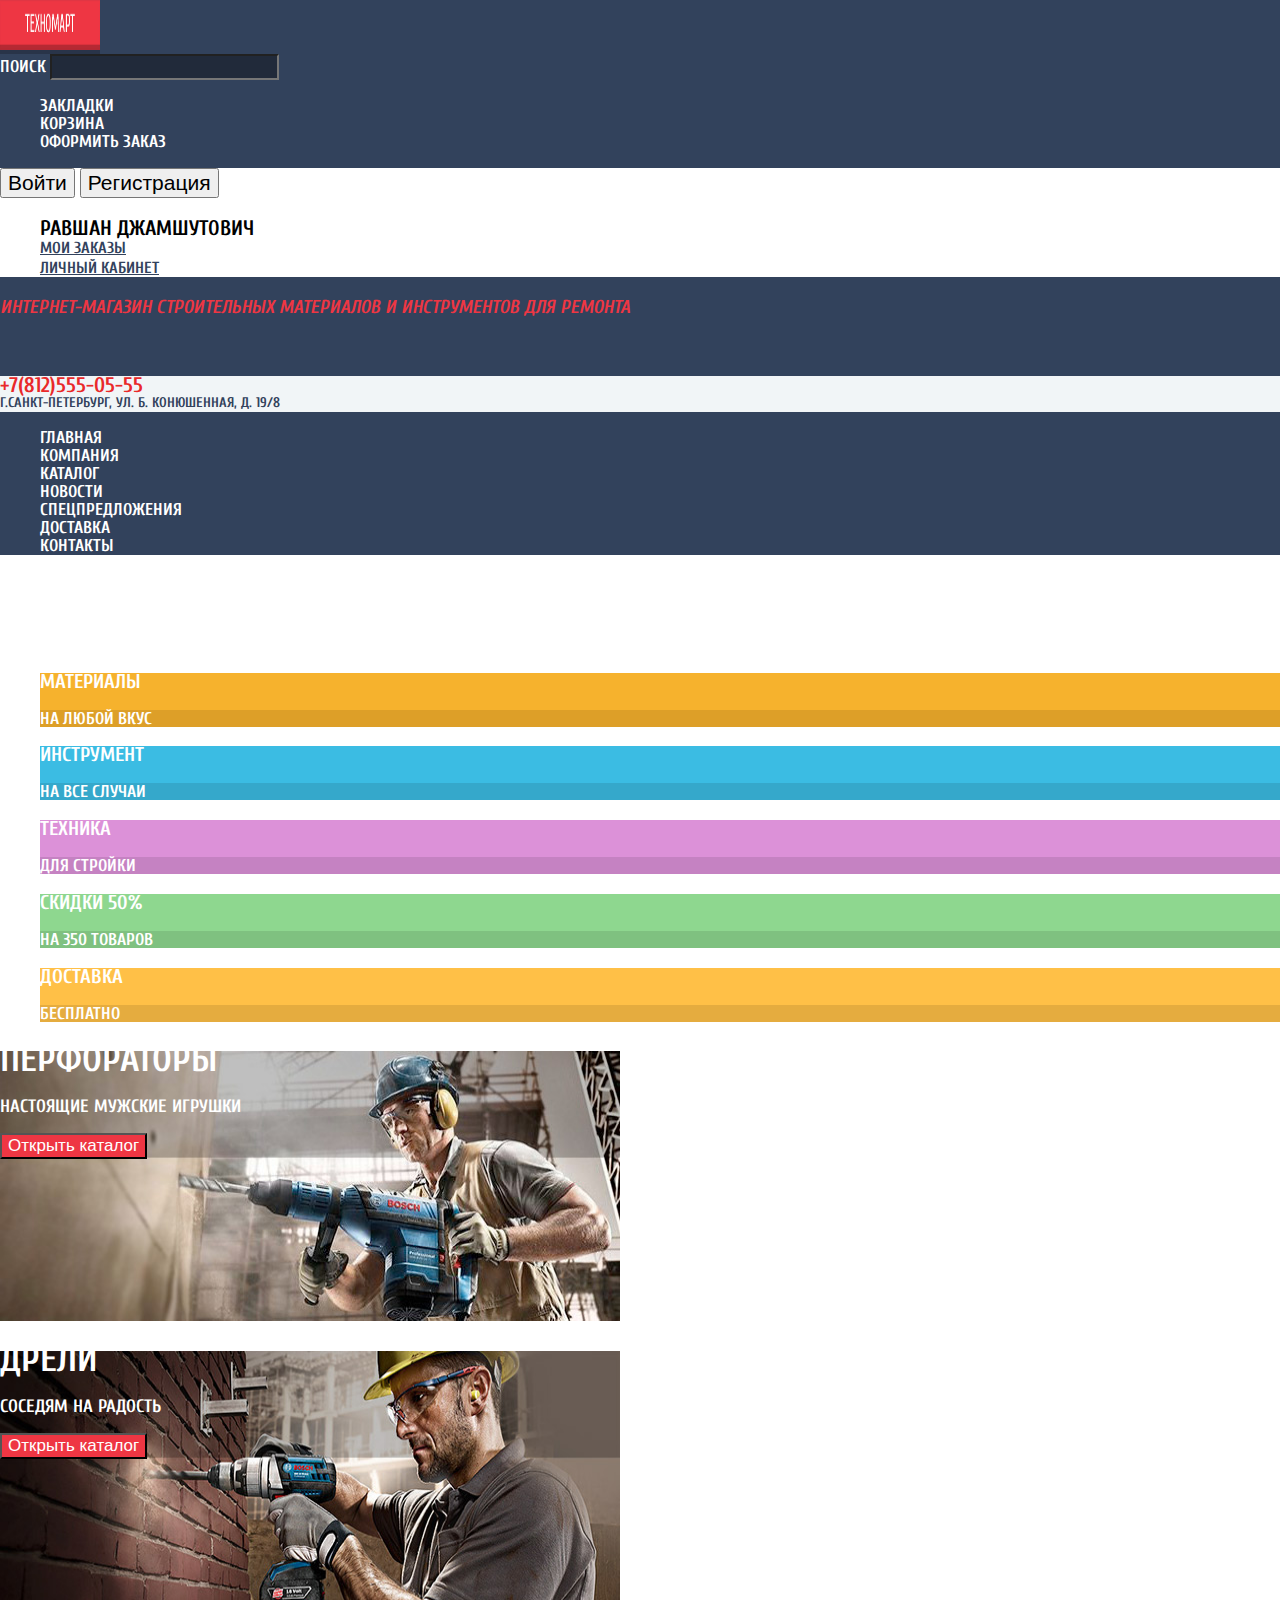
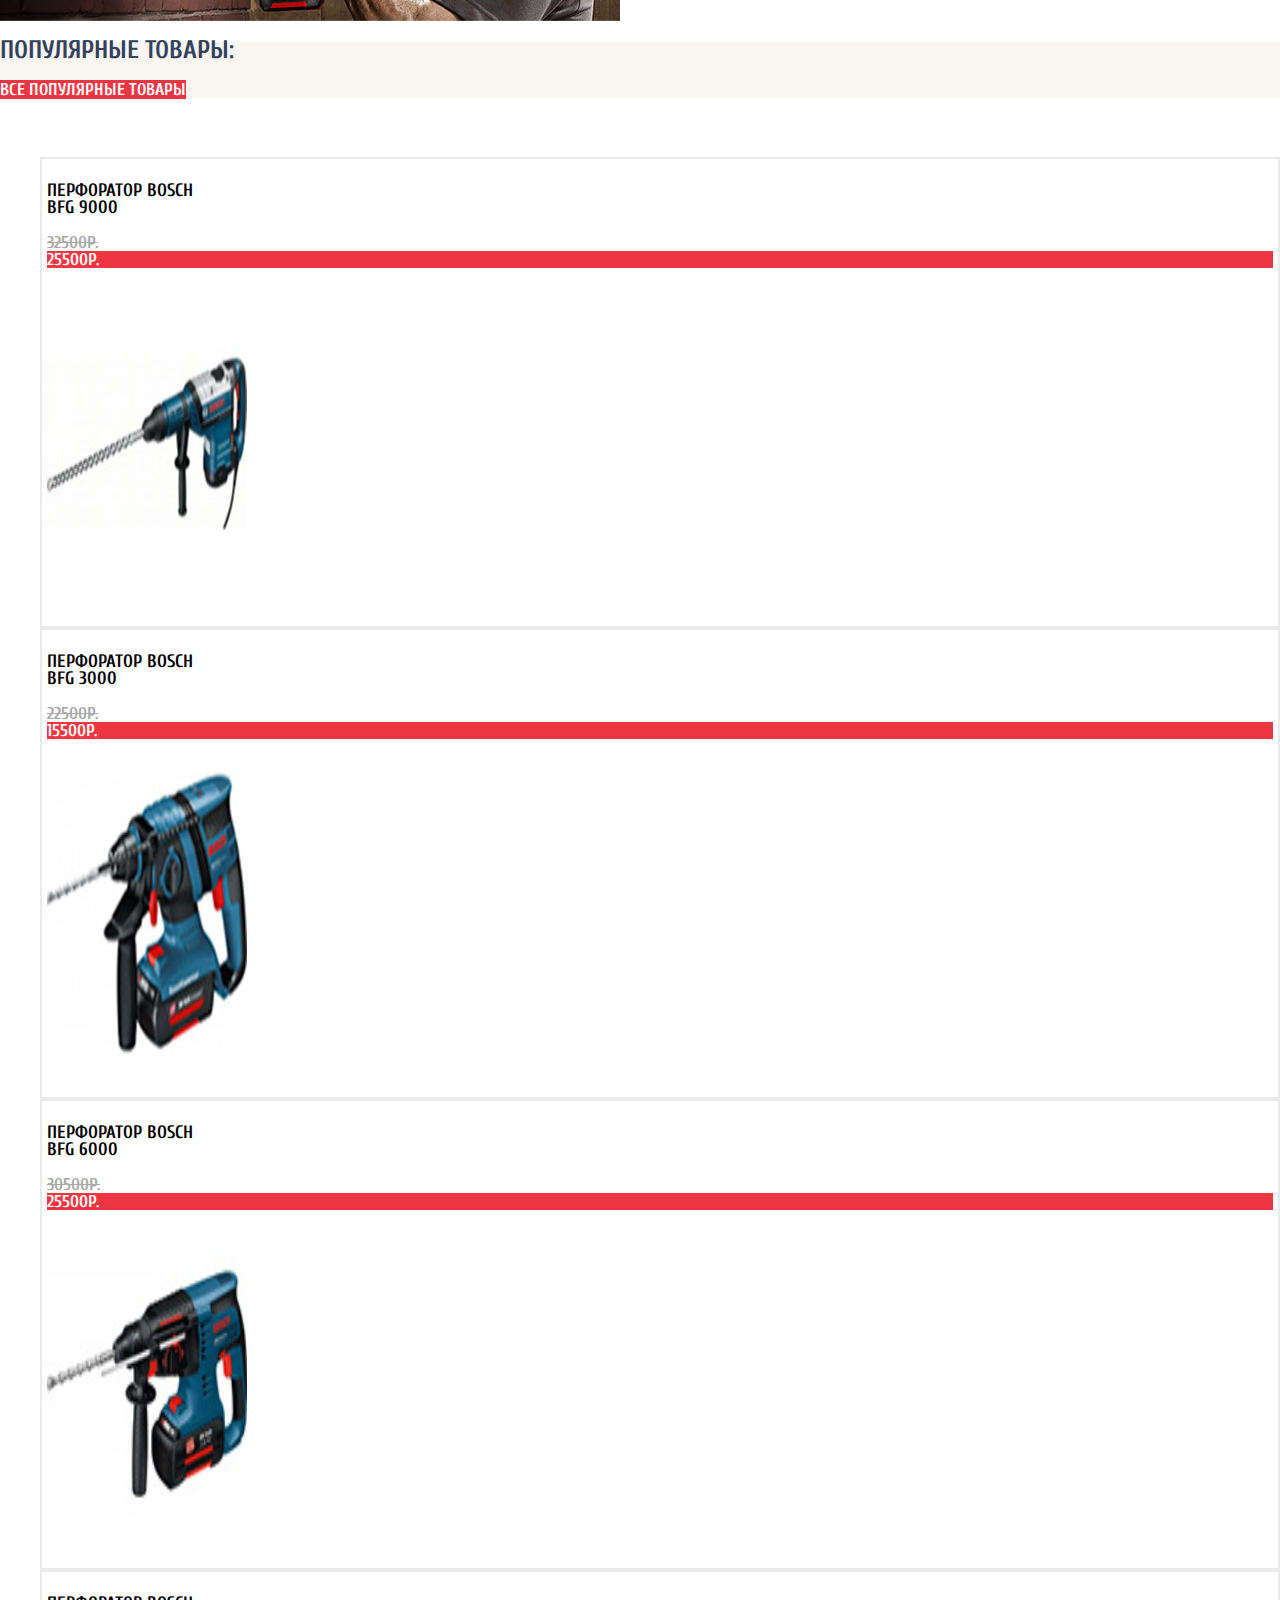
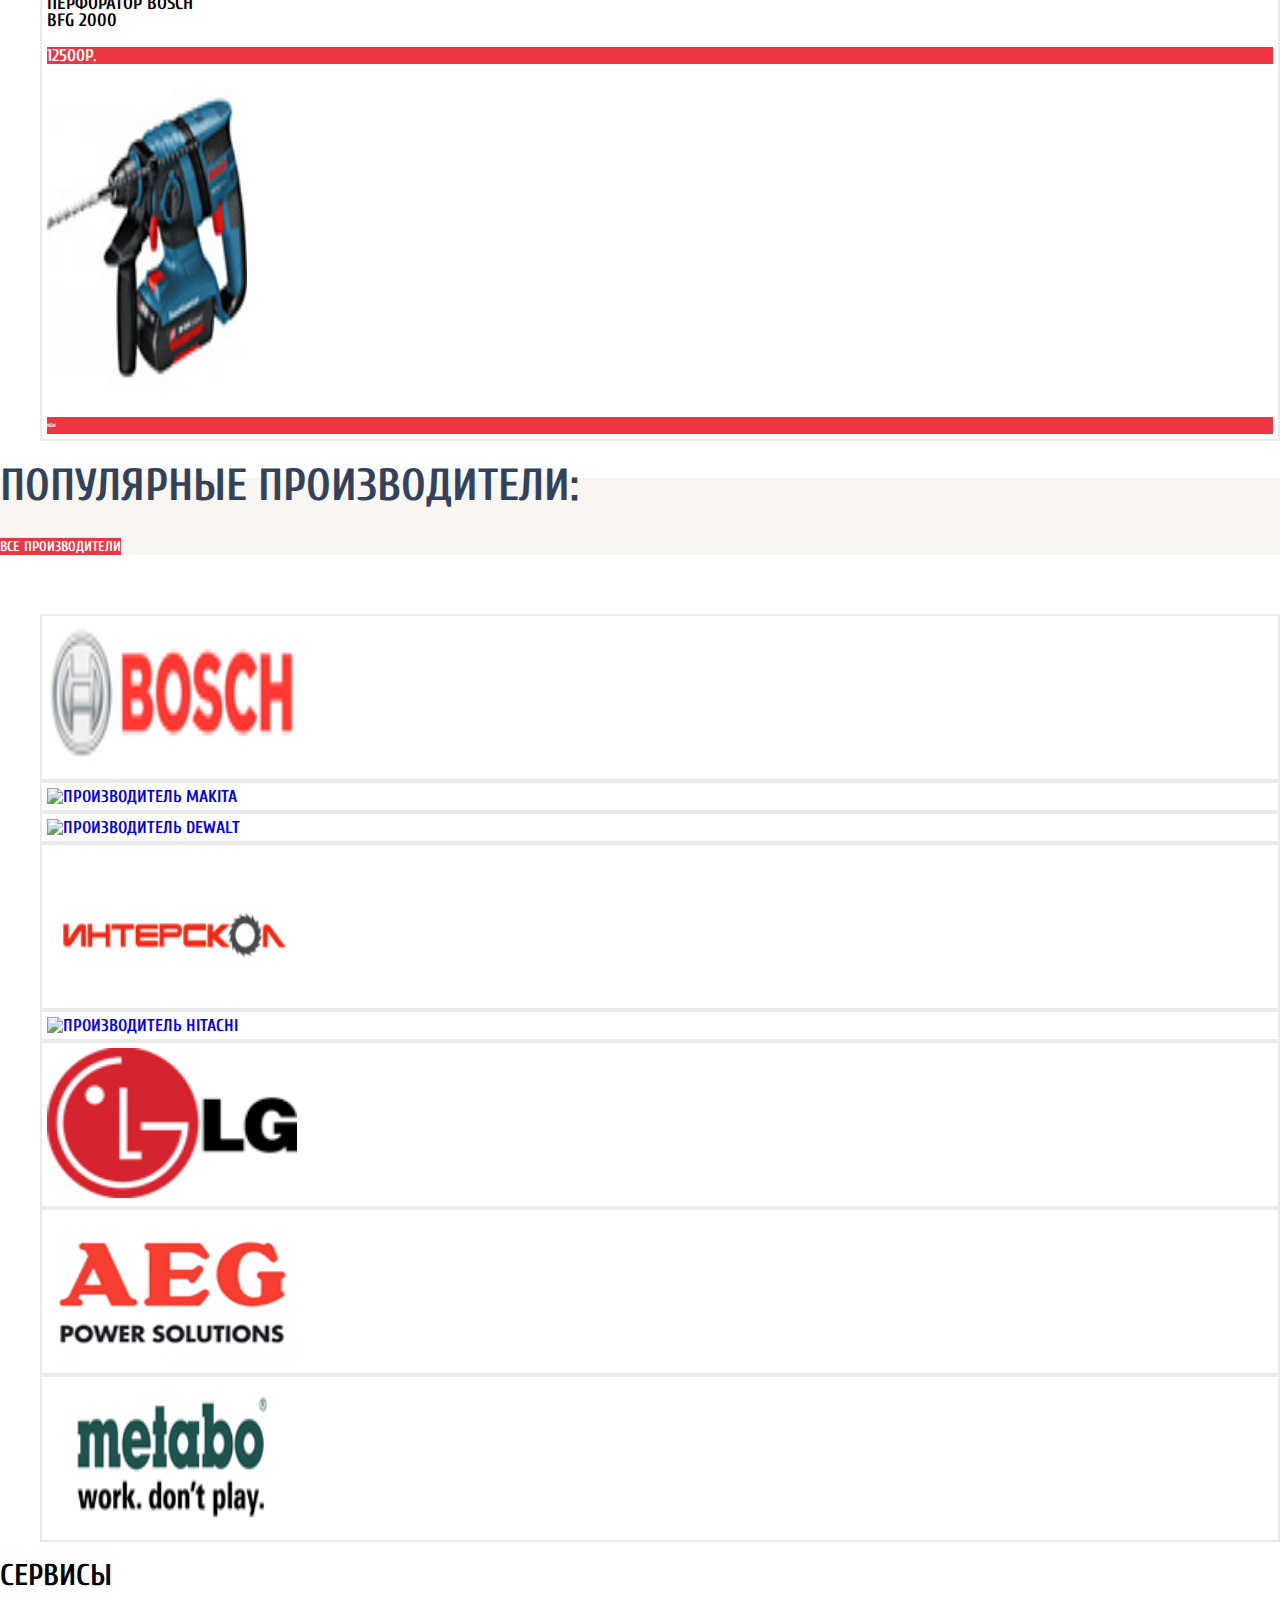
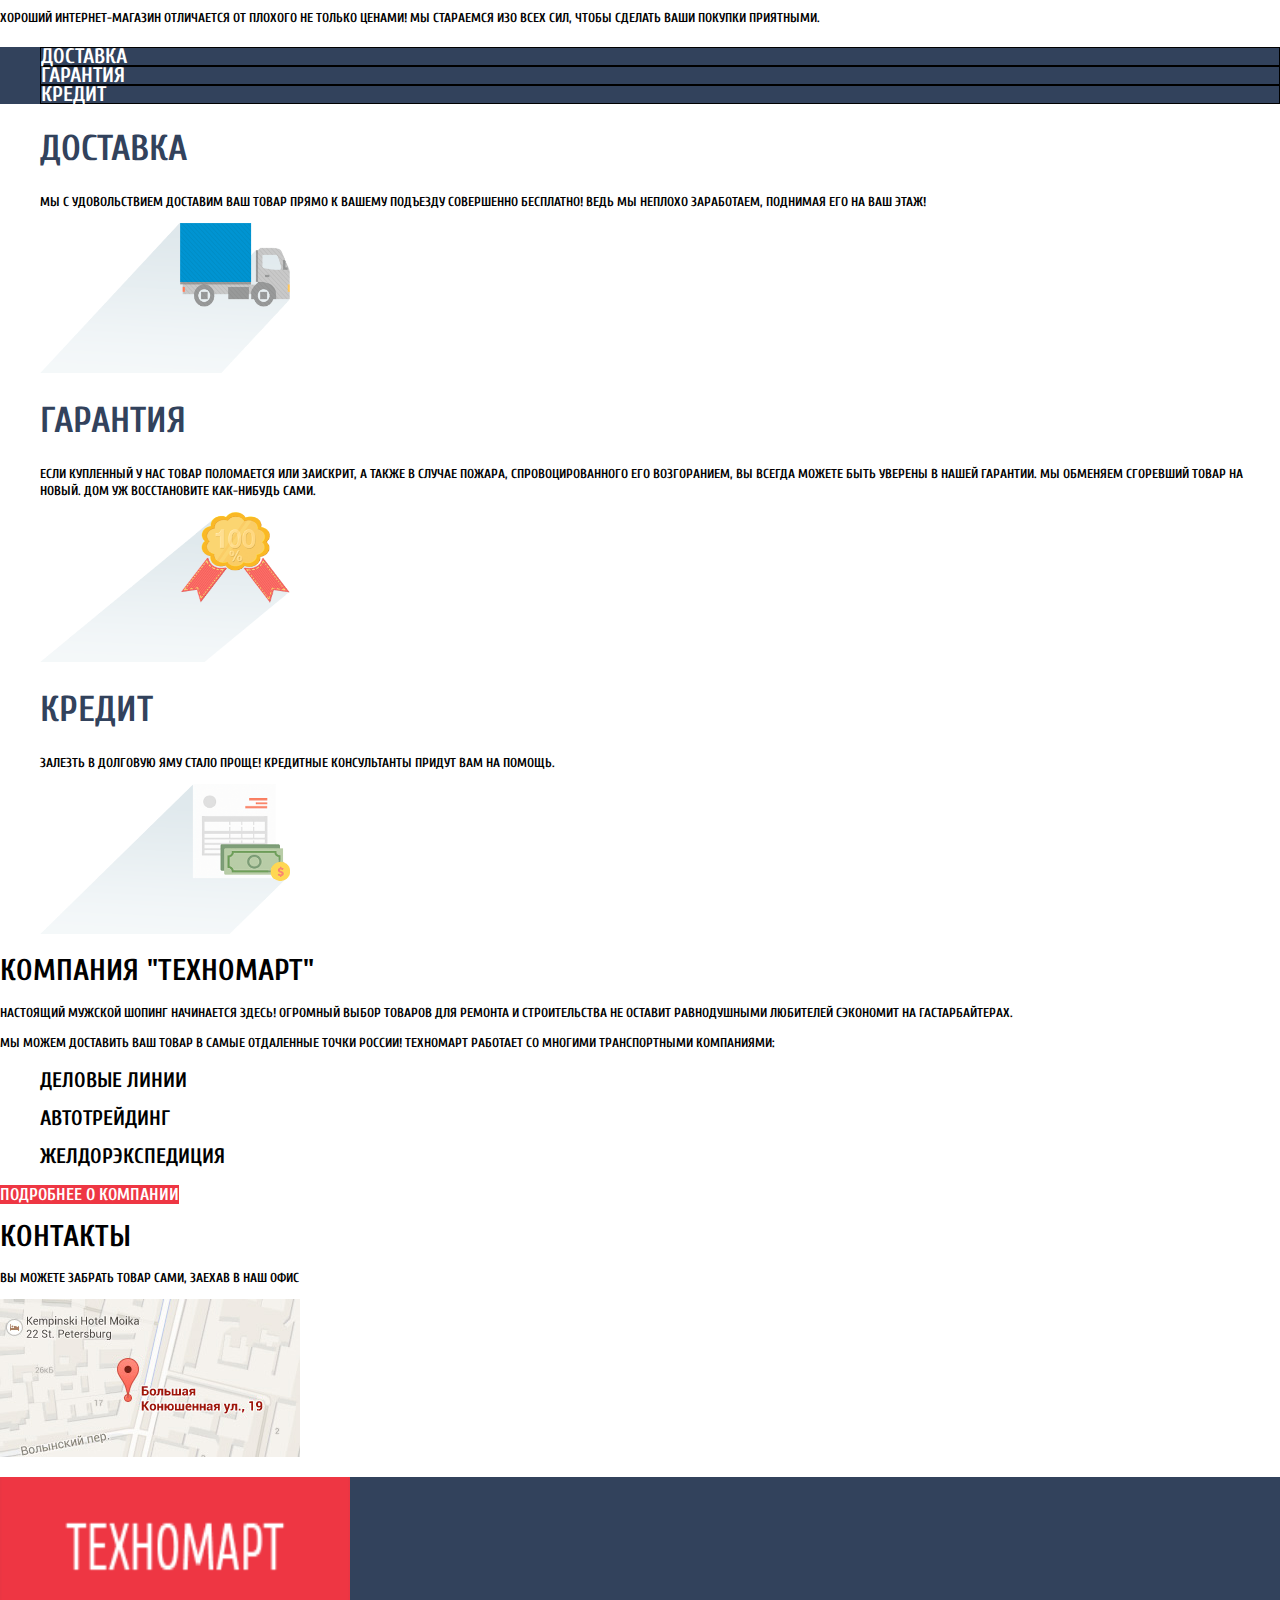
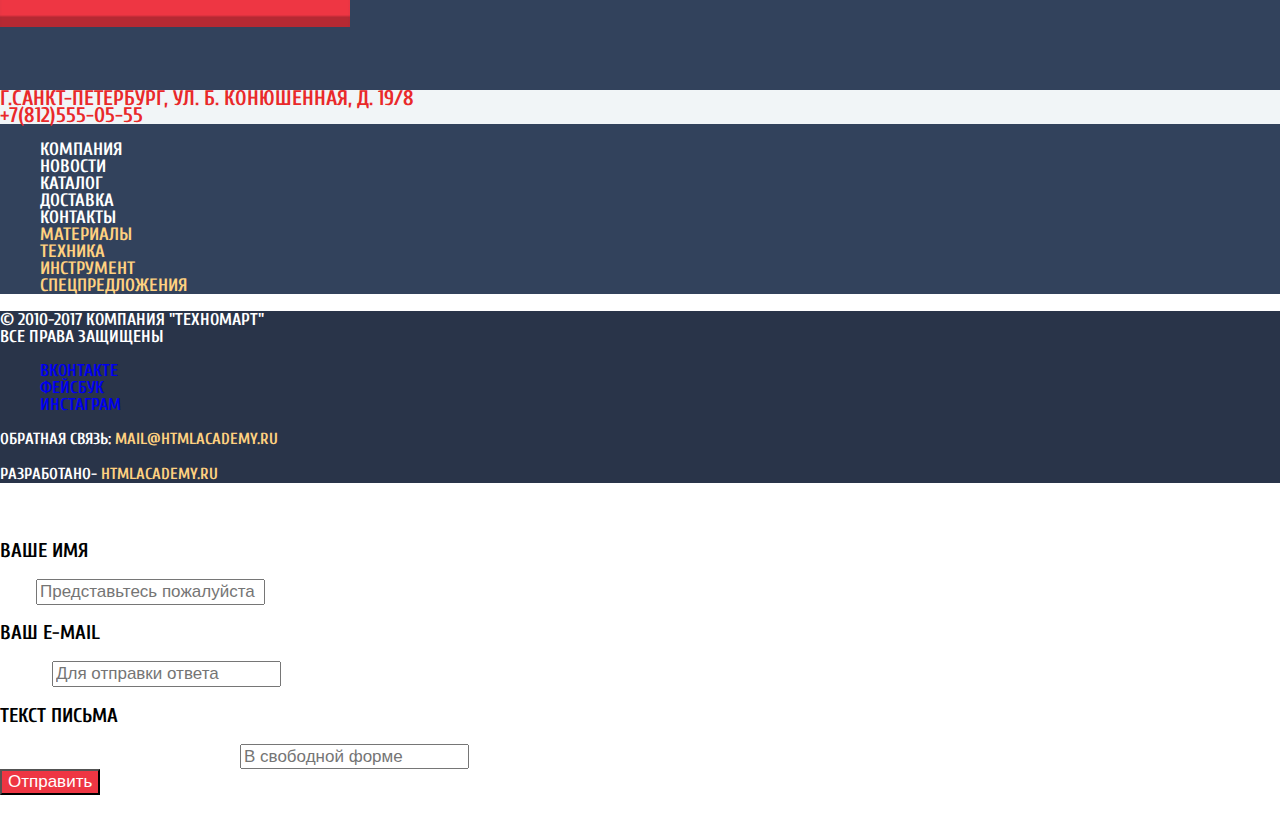
==== index.html @ 1b58c613 "css continue" ====
<!DOCTYPE html>
<html lang="ru">
  <head>
    <meta charset="utf-8">
    <title>HTML Academy: Техномарт</title>
    <link href="https://fonts.googleapis.com/css?family=Cuprum:400,700&amp;subset=cyrillic" rel="stylesheet">
    <link href="css/normalize.css" rel="stylesheet">
    <link href="css/style.css" rel="stylesheet">
  </head>
  <body>
    <header class="main-header">
<nav class="user-navigation">
    <a class="main-header-logo">
  <img src="img/tehnomart-logo-top.png" width="100" height="50" alt="Техномарт">
</a>
<form method="get" action="https://echo.htmlacademy.ru"><label for="search">Поиск</label>
  <input type="search" id="search" class="search-in-site" name="search">
</form>
  <ul class="user-panel">
    <li class="bookmark"> <a href="bookmarks.html">Закладки</a></li>
    <li class="cart"> <a href="cart.html">Корзина</a></li>
    <li class="buy"> <a href="buy.html">Оформить заказ</a></li>
    </ul>
    <form class="login" method="get" action="login.html">
    <button class="login-button">Войти</button>
    <button class="register">Регистрация</button>
    <ul class="login">
    <li class="exit"><a href="login.html">Равшан Джамшутович</a></li>
    <li class="my-buy"><a href="buy.html">Мои заказы</a></li>
    <li class="profile"><a href="profile.html">Личный кабинет</a></li>
    </ul>  </form>
    <section class="slogan">
    <h3>
Интернет-магазин
строительных материалов
и инструментов для ремонта</h3>
  </section>
  <section class="contacts">
    <h2 class="visually-hidden">Контакты</h2>
    <address>
    +7(812)555-05-55
    <div class="where">г.Санкт-Петербург, ул. Б. Конюшенная, д. 19/8</div></address>
  </section>
  <ul class="site-navigation">
    <li> <a href="main.html">Главная</a></li>
    <li> <a href="company.html">Компания</a></li>
    <li> <a href="catalog.html">Каталог</a></li>
    <li> <a href="news.html">Новости</a></li>
    <li> <a href="special-offers.html">Спецпредложения</a></li>
    <li> <a href="delivery.html">Доставка</a></li>
    <li> <a href="contacts.html">Контакты</a></li>
  </ul>
</nav>
    </header>
    <main class="container">
<h1 class="visually-hidden">Техномарт - интернет магазин строительных материалов и инструмента для ремонта</h1>
<section class="features">
  <h2 class="visually-hidden">Преимущества</h2>
  <ul class="features-list">
<li class="feateres-item1"><a href="materials.html">
  <h3>Материалы</h3>
  <p>на любой вкус</p></a></li>
<li class="feateres-item2"><a href="tools.html">
    <h3>Инструмент</h3>
    <p>на все случаи</p></a></li>
<li class="feateres-item3"><a href="technics.html">
    <h3>Техника</h3>
  <p>для стройки</p></a></li>
<li class="feateres-item4"><a href="sales.html">
    <h3>Скидки 50%</h3>
  <p>на 350 товаров</p></a></li>
<li class="feateres-item5"><a href="delivery.html">
    <h3>Доставка</h3>
  <p>бесплатно</p></a></li>
  </ul>
</section>
<section class="slider1">
<h2>Перфораторы</h2>
<p>Настоящие мужские игрушки</p>
<a href="#"><!--img src="img/slider1.jpg" width="350" height="150" alt="Перфораторы"--></a>
<div class="button-slider-back"></div>
<div class="button-slider-next"></div>
<div><form class="catalog" method="get" action="#">
<button type="submit" class="catalog-button">Открыть каталог</button>
</form>
</div>
</section>
<section class="slider2">
<h2>Дрели</h2>
<p>Соседям на радость</p>
  <a href="#"><!--img src="img/slider2.jpg" width="350" height="150" alt="Дрели"--></a>
<div class="button-slider-back"></div>
<div class="button-slider-next"></div>
<div><form class="catalog" method="get" action="#">
<button type="submit" class="catalog-button">Открыть каталог</button>
</form>
</div>
</section>
<section class="popular">
<h2>популярные товары:</h2>
<div><a href="#" class="popular-button">Все популярные товары</a></div>
</section>
<section class="popular-catalog">
  <h2 class="visually-hidden">Список популярных товаров</h2>
  <ul class="most-popular">
<li class="catalog-item">
  <h3><div class="tools-catalog">Перфоратор BOSCH</div>
    <div class="model-catalog">BFG 9000</div></h3>
    <a href="catalog-item-BFG-9000.html">
    <div class="old-price">32500P.</div>
    <div class="price">25500P.</div></a>
    <div class="my-block"><div class="picture"><img src="img/BFG-9000.jpg" width="200" height="350" alt="Перфоратор BOSCH BFG 9000"></div>
    <div class="under"><button class="under-picture1">купить</button>
    <button class="under-picture2">в закладки</button></div></div>
  </li>
<li class="catalog-item">
  <h3><div class="tools-catalog">Перфоратор BOSCH</div>
    <div class="model-catalog">BFG 3000</div></h3>
    <a href="catalog-item-BFG-3000.html">
    <div class="old-price">22500P.</div>
    <div class="price">15500P.</div>
          <img src="img/BFG-3000.jpg" width="200" height="350" alt="Перфоратор BOSCH BFG 3000">
      </a>
  </li>
<li class="catalog-item">
  <h3><div class="tools-catalog">Перфоратор BOSCH</div>
    <div class="model-catalog">BFG 6000</div></h3>
    <a href="catalog-item-BFG-6000.html">
        <div class="old-price">30500P.</div>
    <div class="price">25500P.</div>
    <img src="img/BFG-6000.jpg" width="200" height="350" alt="Перфоратор BOSCH BFG 6000">
      </a>
  </li>
<li class="catalog-item">
  <h3><div class="tools-catalog">Перфоратор BOSCH</div>
    <div class="model-catalog">BFG 2000</div></h3>
    <a href="catalog-item-BFG-2000.html">
    <div class="price">12500P.</div>
    <img src="img/BFG-2000.jpg" width="200" height="350" alt="Перфоратор BOSCH BFG 2000">
    <div class="new">new</div>
      </a>
    </li>
  </ul>
</section>
<section class="popular-manufacturers">
<h2>популярные производители:</h2>
<div><a href="#" class="manufacturers-button">Все производители</a></div>
</section>
<section class="manufacturers-logo">
  <h2 class="visually-hidden">Логотипы производителей
  </h2>
  <ul class="manufacturers-logo-catalog">
<li class="manufacturer-item">
  <a href="bosch-manufacturer.html">
    <img src="img/bosch-logo.png" width="250" height="150" alt="Производитель BOSCH"></a>
  </li>
<li class="manufacturer-item">
    <a href="makita-manufacturer.html">
      <img src="img/makita-logo.png" width="250" height="150" alt="Производитель makita"></a>
    </li>
<li class="manufacturer-item">
      <a href="dewalt-manufacturer.html">
        <img src="img/dewalt-logo.png" width="250" height="150" alt="Производитель dewalt"></a>
      </li>
<li class="manufacturer-item">
          <a href="interskol-manufacturer.html">
            <img src="img/interskol-logo.png" width="250" height="150" alt="Производитель Интерскол"></a>
          </li>
<li class="manufacturer-item">
      <a href="hitachi-manufacturer.html">
      <img src="img/hitachi-logo.png" width="250" height="150" alt="Производитель hitachi"></a>
      </li>
<li class="manufacturer-item">
      <a href="lg-manufacturer.html">
      <img src="img/LG-logo.png" width="250" height="150" alt="Производитель LG"></a>
      </li>
<li class="manufacturer-item">
      <a href="aeg-manufacturer.html">
      <img src="img/AEG-logo.png" width="250" height="150" alt="Производитель AEG"></a>
      </li>
<li class="manufacturer-item">
      <a href="metabo-manufacturer.html">
      <img src="img/Metabo-logo.png" width="250" height="150" alt="Производитель Metabo"></a>
      </li>
  </ul>
</section>
  <section class="slider-services">
    <h2>Сервисы</h2>
      <p>Хороший интернет-магазин отличается от плохого не только ценами!
Мы стараемся изо всех сил, чтобы сделать ваши покупки приятными.</p>
<ul class="slider-servises-control">
<li class="srv1"><a href="#"><input type="radio" checked>Доставка</a></li>
<li class="srv2"><a href="#"><input type="radio">Гарантия</a></li>
<li class="srv3"><a href="#"><input type="radio">Кредит</a></li>
</ul>
<ul class="service-item">
<li class="delivery">
  <a href="delivery-description">
  <h3>Доставка</h3></a>
  <p>Мы с удовольствием доставим ваш товар прямо к вашему подъезду
    совершенно бесплатно! Ведь мы неплохо заработаем, поднимая его
    на ваш этаж!</p>
    <img src="img/delivery-service.png" width="250" height="150" alt="Доставка">
    </li>
<li class="guarantee">
  <a href="guarantee-description.html">
    <h3>Гарантия</h3></a>
    <p>Если купленный у нас товар поломается или заискрит, а также в случае пожара,
      спровоцированного его возгоранием, вы всегда можете быть уверены в нашей
      гарантии. Мы обменяем сгоревший товар на новый. Дом уж восстановите как-нибудь сами.
    </p>
    <img src="img/guarantee-service.png" width="250" height="150" alt="Гарантия">
  </li>
    <li class="credit">
<a href="credit-description.html">
  <h3>Кредит</h3></a>
  <p>Залезть в долговую яму стало проще! Кредитные консультанты придут вам на помощь.</p>
  <img src="img/credit-service.png" width="250" height="150" alt="Кредит">
    </li>
</ul>
      </section>
  <section class="company">
<h2>Компания "Техномарт"</h2>
<p>Настоящий мужской шопинг начинается здесь! Огромный выбор товаров для ремонта и
  строительства не оставит равнодушными любителей сэкономит на гастарбайтерах.</p>
  <p>Мы можем доставить ваш товар в самые отдаленные точки России!
    Техномарт работает со многими транспортными компаниями:</p>
    <ul class="delivery-company-item">
<li class="delivery-company"><h3>Деловые линии</h3></li>
<li class="delivery-company"><h3>Автотрейдинг</h3></li>
<li class="delivery-company"><h3>ЖелДорЭкспедиция</h3></li>
    </ul>
    <div>
    <a href="#">Подробнее о компании</a></div>
        </section>
  <section class="contacts2">
<h2>Контакты</h2>
<p>
Вы можете забрать товар сами,
заехав в наш офис
</p>
<a href="img/map-popup.jpg" alt="карта"><img src="img/map.jpg" alt="Карта"></a>
<div><a href="#" class="write-us">Заблудились? Напишите нам</a></div>
  </section>
    </main>
    <footer class="upper-footer">
      <a class="main-footer-logo">
      <img src="img/tehnomart-logo-bottom.png" width="350" height="150" alt="Логотип Техномарт">
    </a>
    <section class="contacts">
      <h2 class="visually-hidden">Контакты</h2>
      <address>
      г.Санкт-Петербург, ул. Б. Конюшенная, д. 19/8
      <br>+7(812)555-05-55</address>
    </section>
    <div class="footer-navigation">
      <ul class="site-navigation-items">
        <li class="white"> <a href="company.html">Компания</a></li>
        <li class="white"> <a href="news.html">Новости</a></li>
        <li class="white"> <a href="catalog.html">Каталог</a></li>
        <li class="white"> <a href="delivery.html">Доставка</a></li>
        <li class="white"> <a href="contacts.html">Контакты</a></li>
        <li class="gold"> <a href="materials.html">Материалы</a></li>
        <li class="gold"> <a href="technics.html">Техника</a></li>
        <li class="gold"> <a href="tools.html">Инструмент</a></li>
        <li class="gold"> <a href="special-offers.html">Спецпредложения</a></li>
      </ul>
    </div>
    </footer>
    <footer class="bottom-footer">
      <p>© 2010-2017 Компания "Техномарт"
        <br>Все права защищены</p>
        <div class="footer-social">
          <ul class="soc-but">
<li><a class="social-button" href="#">Вконтакте</a></li>
<li><a class="social-button" href="#">Фейсбук</a></li>
<li><a class="social-button" href="#">Инстаграм</a></li>
</ul>
</div>
<p class="footer-copyright">
  <b>Обратная связь:</b>
  <a href="mail@htmlacademy.ru">mail@htmlacademy.ru</a>
</p>
<p class="footer-copyright">
  <b>Разработано-</b>
  <a href="htmlacademy.ru">htmlacademy.ru</a>
</p>
    </footer>
    <section class="modal-write-us">
      <h2 class="visually-hidden">Напишите нам</h2>
      <form class="write-us" method="get" action="https://echo.htmlacademy.ru" method="post">
<div><h3>Ваше имя</h3>
  <label class="visually-hidden">Имя</label>
  <input class="name-field" type="text" name="name" placeholder="Представьтесь пожалуйста"></div>
<div><h3>Ваш e-mail</h3>
  <label class="visually-hidden">e-mail</label>
  <input class="e-mail-field" type="email" name="email" placeholder="Для отправки ответа">
</div>
<div><h3>Текст письма</h3>
  <label class="visually-hidden">Поле для ввода текста письма</label>
<input class="letter-field" type="text" name="letter" placeholder="В свободной форме">
</div>
<button type="submit" class="sending">Отправить</button>
</form>
      <span class="modal-close">x</span>
    </section>
    </body>
</html>
---- css/style.css ----
body {
  margin: 0;
  padding: 0;

  font-family: 'Cuprum', Arial, sans-serif;
  font-size: 17px;
  line-height: 17px;
  font-weight: 700;
  color: #ffffff;
  text-transform: uppercase;
}

.visually-hidden {
visibility: hidden;
}

a {
  text-decoration: none;
}

.main-header-logo:hover {
  background: #ca2c37;
}

.main-header-logo:active {
  background: #ba2732;
}

.user-navigation {
  font-size: 17px;
  line-height: 18px;
  color: #ffffff;
  background-color: #32425c;
}

.user-navigation a:hover {
  background-color: #293449;
}

.user-navigation a:active {
  opacity: 0.5;
}

.user-panel,
.site-navigation {
  list-style: none;
}

.user-panel a,
.site-navigation a {
  color: #ffffff;
}

.user-panel a:hover {
  background-color: #212a3a;
}

.user-panel a:focus {
  background-color: #293449;
}

.search-in-site {
  color: #ffffff;
  background-color: #212a3a;
}

.search-in-site:focus {
  color: black;
  background-color: #ffffff;
  }

.login {
  list-style: none;
  font-size: 21px;
  color: #black;
  background: #ffffff;
}

.exit a {
  font-size: 21px;
  color: #000000;
}

.my-buy a,
.profile a {
  color: #32425c;
  font-size: 16px;
  text-decoration: underline;
}

.my-buy a:hover,
.profile a:hover {
  color: #ba2732;
}

.exit a:active,
.my-buy a:active,
.profile a:active{
  opacity: 0.3;
}

.login-button:hover,
.register:hover {
  color: #ee3643;
  background: #ffffff;
}

.login-button:active,
.register:active {
  color: #b2b2b2;
  background: #ffffff;
}

.slogan {
  font-size: 16px;
  font-style: italic;
  color: #ee3643;
}

address {
  font-size: 21px;
  font-style: normal;
  color: #e9292a;
  background-color: #f1f5f7;
}

.where {
  font-size: 14px;
  color: #32425c;
}



.feateres-item1 {
  background-color: #f6b22d;
}

.feateres-item1 a {
  color: #ffffff;
}

.feateres-item1 p {
  background-color: rgba(0,0,0,0.1);
}

 .feateres-item1 p:hover {
    background-color: rgba(0,0,0,0.2);
}

.feateres-item1 p:active {
  background-color: rgba(0,0,0,0.3);
}

.feateres-item2 {
  background-color: #3bbce3;
}

.feateres-item2 p {
  background-color: rgba(0,0,0,0.1);
}

.feateres-item2 a {
  color: #ffffff;
}

.feateres-item2 p:hover {
   background-color: rgba(0,0,0,0.2);
}

.feateres-item2 p:active {
  background-color: rgba(0,0,0,0.3);
}

.feateres-item3 {
  background-color: #dc91d8;
  }

.feateres-item3 a {
  color: #ffffff;
}

.feateres-item3 p {
  background-color: rgba(0,0,0,0.1);
}

.feateres-item3 p:hover {
   background-color: rgba(0,0,0,0.2);
}

.feateres-item3 p:active {
  background-color: rgba(0,0,0,0.3);
}

.feateres-item4 {
  background-color: #8ed78f;
}

.feateres-item4 a {
  color: #ffffff;
}

.feateres-item4 p {
  background-color: rgba(0,0,0,0.1);
}

.feateres-item4 p:hover {
   background-color: rgba(0,0,0,0.2);
}

.feateres-item4 p:active {
  background-color: rgba(0,0,0,0.3);
}

.feateres-item5 {
  background-color: #ffc047;
}

.feateres-item5 a {
  color: #ffffff;
}

.feateres-item5 p {
background-color: rgba(0,0,0,0.1);
}

.feateres-item5 p:hover {
   background-color: rgba(0,0,0,0.2);
}

.feateres-item5 p:active {
  background-color: rgba(0,0,0,0.3);
}

.slider1 {
  width:620px;
  height:270px;
  background: url("../img/slider1.jpg") no-repeat;
  background-size: 620px 270px;
  }

.slider1 h2 {
  font-size: 36px;
  color: #ffffff;
}

.slider1 p {
  font-size: 18px;
  color: #ffffff;
}

.catalog-button {
  color: #ffffff;
  background-color: #ee3643;
}

.catalog-button:hover {
  background-color: #ca2c37;
}

.catalog-button:active {
  background-color: #ba2732;
}

.slider2 {
  width:620px;
  height:270px;
  background: url("../img/slider2.jpg") no-repeat;
  background-size: 620px 270px;
  }

  .slider2 h2 {
    font-size: 36px;
    color: #ffffff;
  }

  .slider2 p {
    font-size: 18px;
    color: #ffffff;
  }

  .catalog-button {
    color: #ffffff;
    background-color: #ee3643;
  }

  .catalog-button:hover {
    background-color: #ca2c37;
  }

  .catalog-button:active {
    background-color: #ba2732;
  }

  .popular {
    background-color: #f9f5f0;
    color: #32425c;
  }

  .popular-button {
    color: #ffffff;
    background-color: #ee3643;
  }

  .catalog-item {
    color: #000000;
    list-style: none;
    border: 2px solid #eaeaea;
    padding: 5px;
  }

  .catalog-item h3 {
    font-size: 18px;
  }

  .old-price {
    font-size: 17px;
    color: #a9a9a9;
    text-decoration: line-through;
  }

  .price {
    background-color: #ee3643;
    font-size: 17px;
    color: #ffffff;
  }

  .new {
    background-color: #ee3643;
    font-size: 5px;
    color: #ffffff;
  }
.my-block:hover .picture {
    display: none;
  }

  .under {
    display: none;
  }

  .under :hover {
    display: block;
  }

  .popular-manufacturers {
    background-color: #f9f5f0;
    font-size: 30px;
    color: #32425c;
  }

  .manufacturers-button {
    background-color: #ee3643;
    font-size: 14px;
    color: #ffffff;
  }

  .manufacturer-item {
    border: 2px solid #eaeaea;
    padding: 5px;
  }

  .slider-services h2 {
    font-size: 30px;
    color: #000000;
  }

  .slider-services p {
    font-size: 13px;
    color: #000000;
  }

  .slider-servises-control{
    list-style: none;
    background: #32425c;
    font-size: 21px;
    color: #ffffff;
  }

  input[type=radio] {
    display: none;
 }

 .slider-servises-control a{
  color: #ffffff;
 }

  .srv1 {
    border: 1px #000000 solid;
  }
  .srv2 {
    border: 1px #000000 solid;
  }
  .srv3 {
    border: 1px #000000 solid;
  }

  .srv1:hover {
    background: #293449;
    font-size: 21px;
    color: #ffffff;
  }

  .srv1:active {
    background: #ffffff;
    font-size: 21px;
    color: #32425c;
  }

  .srv1:active a {
    color: #32425c;
  }

  .srv2:hover {
    background: #293449;
    font-size: 21px;
    color: #ffffff;
  }

  .srv2:active {
    background: #ffffff;
    font-size: 21px;
    color: #32425c;
  }

  .srv2:active a {
    color: #32425c;
  }

  .srv3:hover {
    background: #293449;
    font-size: 21px;
    color: #ffffff;
  }

  .srv3:active {
    background: #ffffff;
    font-size: 21px;
    color: #32425c;
  }

  .srv3:active a {
    color: #32425c;
  }

  .delivery p {
    font-size: 13px;
    color: #000000;
  }

.delivery h3 {
  font-size: 36px;
  color: #32425c;
}

.guarantee h3 {
  font-size: 36px;
  color: #32425c;
}

.guarantee p {
  font-size: 13px;
  color: #000000;
}

.credit h3 {
  font-size: 36px;
  color: #32425c;
}

.credit p {
  font-size: 13px;
  color: #000000;
}

.company h2 {
  font-size: 30px;
  color: #000000;
}

.company p {
  font-size: 13px;
  color: #000000;
}

.company a {
  background-color: #ee3643;
  color: #ffffff;
}

.delivery-company-item {
  list-style: none;
  font-size: 18px;
  color: #000000;
}

.contacts2 h2 {
  font-size: 30px;
  color: #000000;
}

.contacts2 p {
  font-size: 13px;
  color: #000000;
}
.write-us {
  background-color: #ee3643;
  color: #ffffff;
}

.upper-footer {
  background-color: #32425c;

}
.white a {
  font-size: 18px;
  color: #ffffff;
}
.gold a {
  font-size: 18px;
  color: #ffd180;
}

.site-navigation-items {
  list-style: none;
}

.site-navigation-items :hover {
  text-decoration: underline;
}

.site-navigation-items :active {
  opacity: 0.5;
}

.address {
background-color: #32425;
}

.bottom-footer {
  background: #293449;
}

.soc-but {
  list-style: none;
}

.footer-copyright b {
  font-size: 16px;
}

.footer-copyright a {
  font-size: 16px;
  color: #ffd180;
}

.footer-copyright :hover {
text-decoration: underline;
  }

.footer-copyright :active {
  color: #ee3643;
}

.write-us {
  background-color: #ffffff;
}

.write-us h3 {
  color: #000000;
}

.sending {
  background-color: #ee3643;
  color: #ffffff;
}
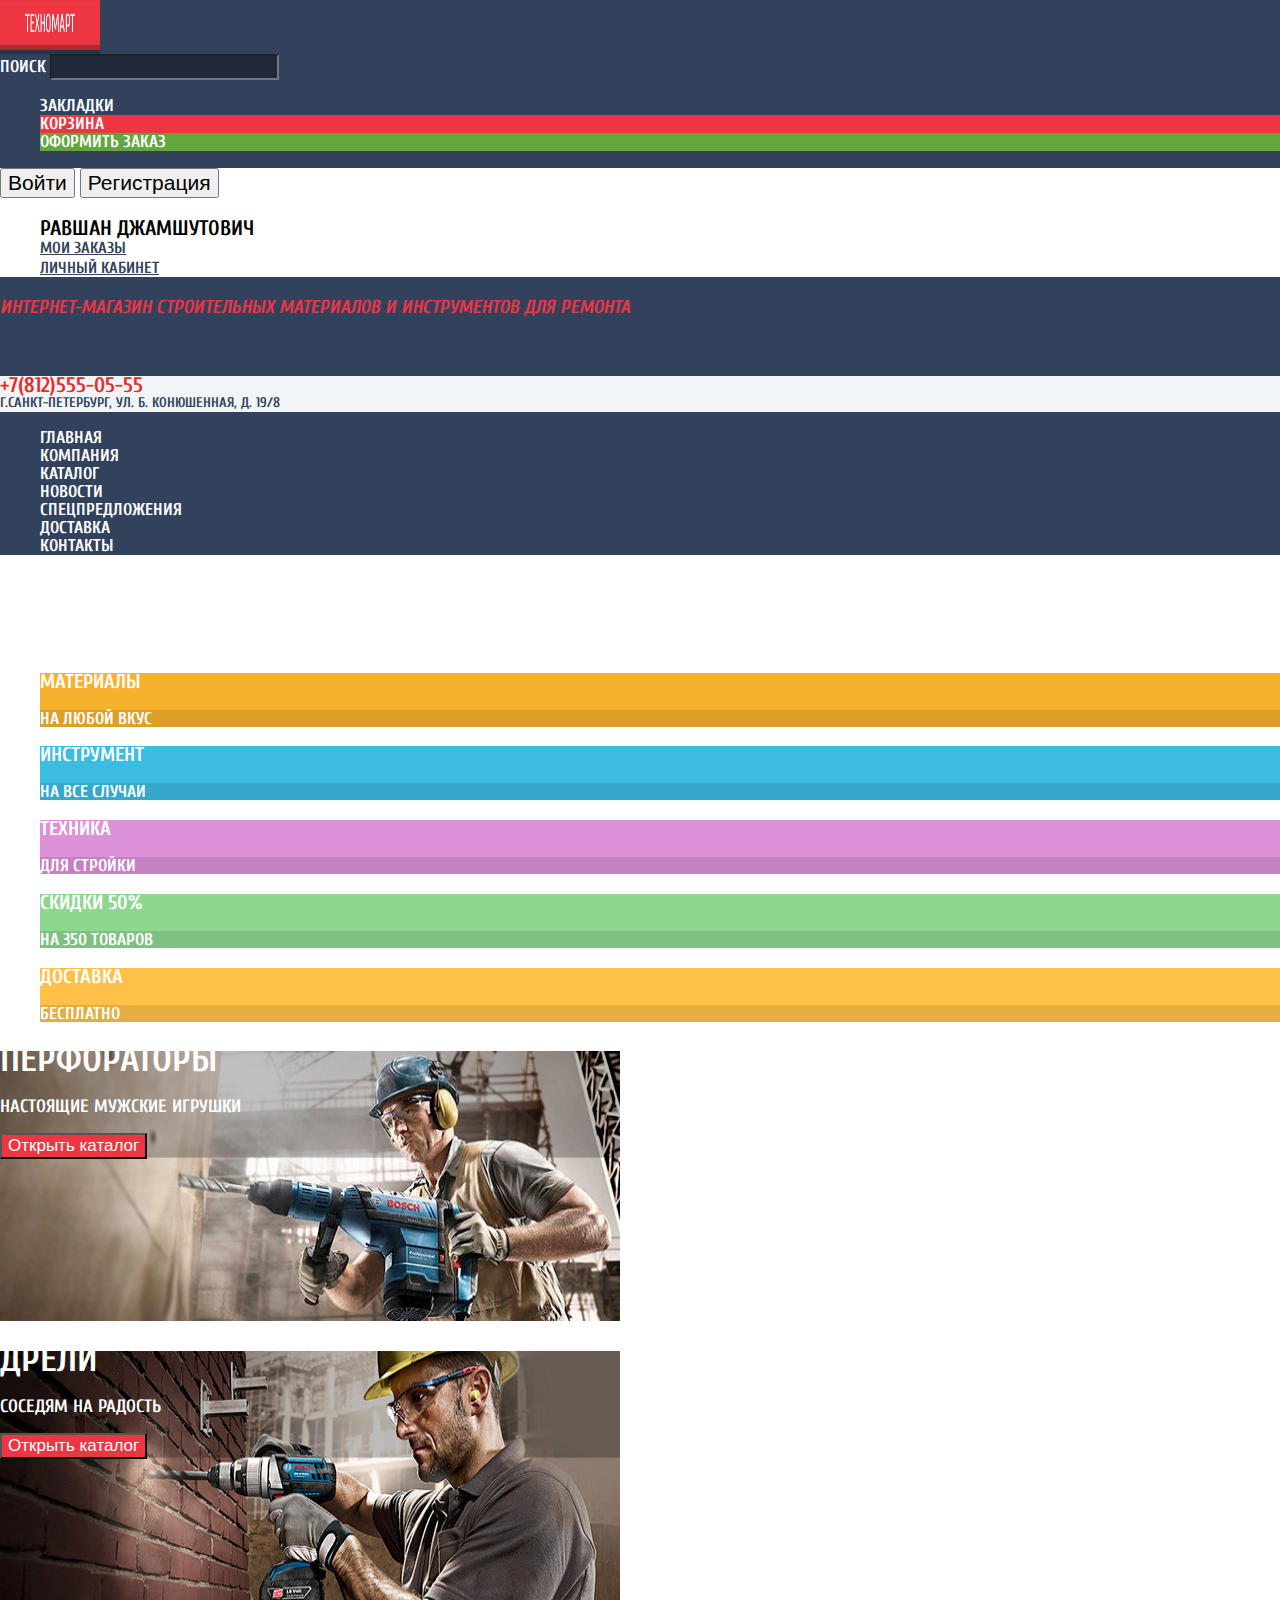
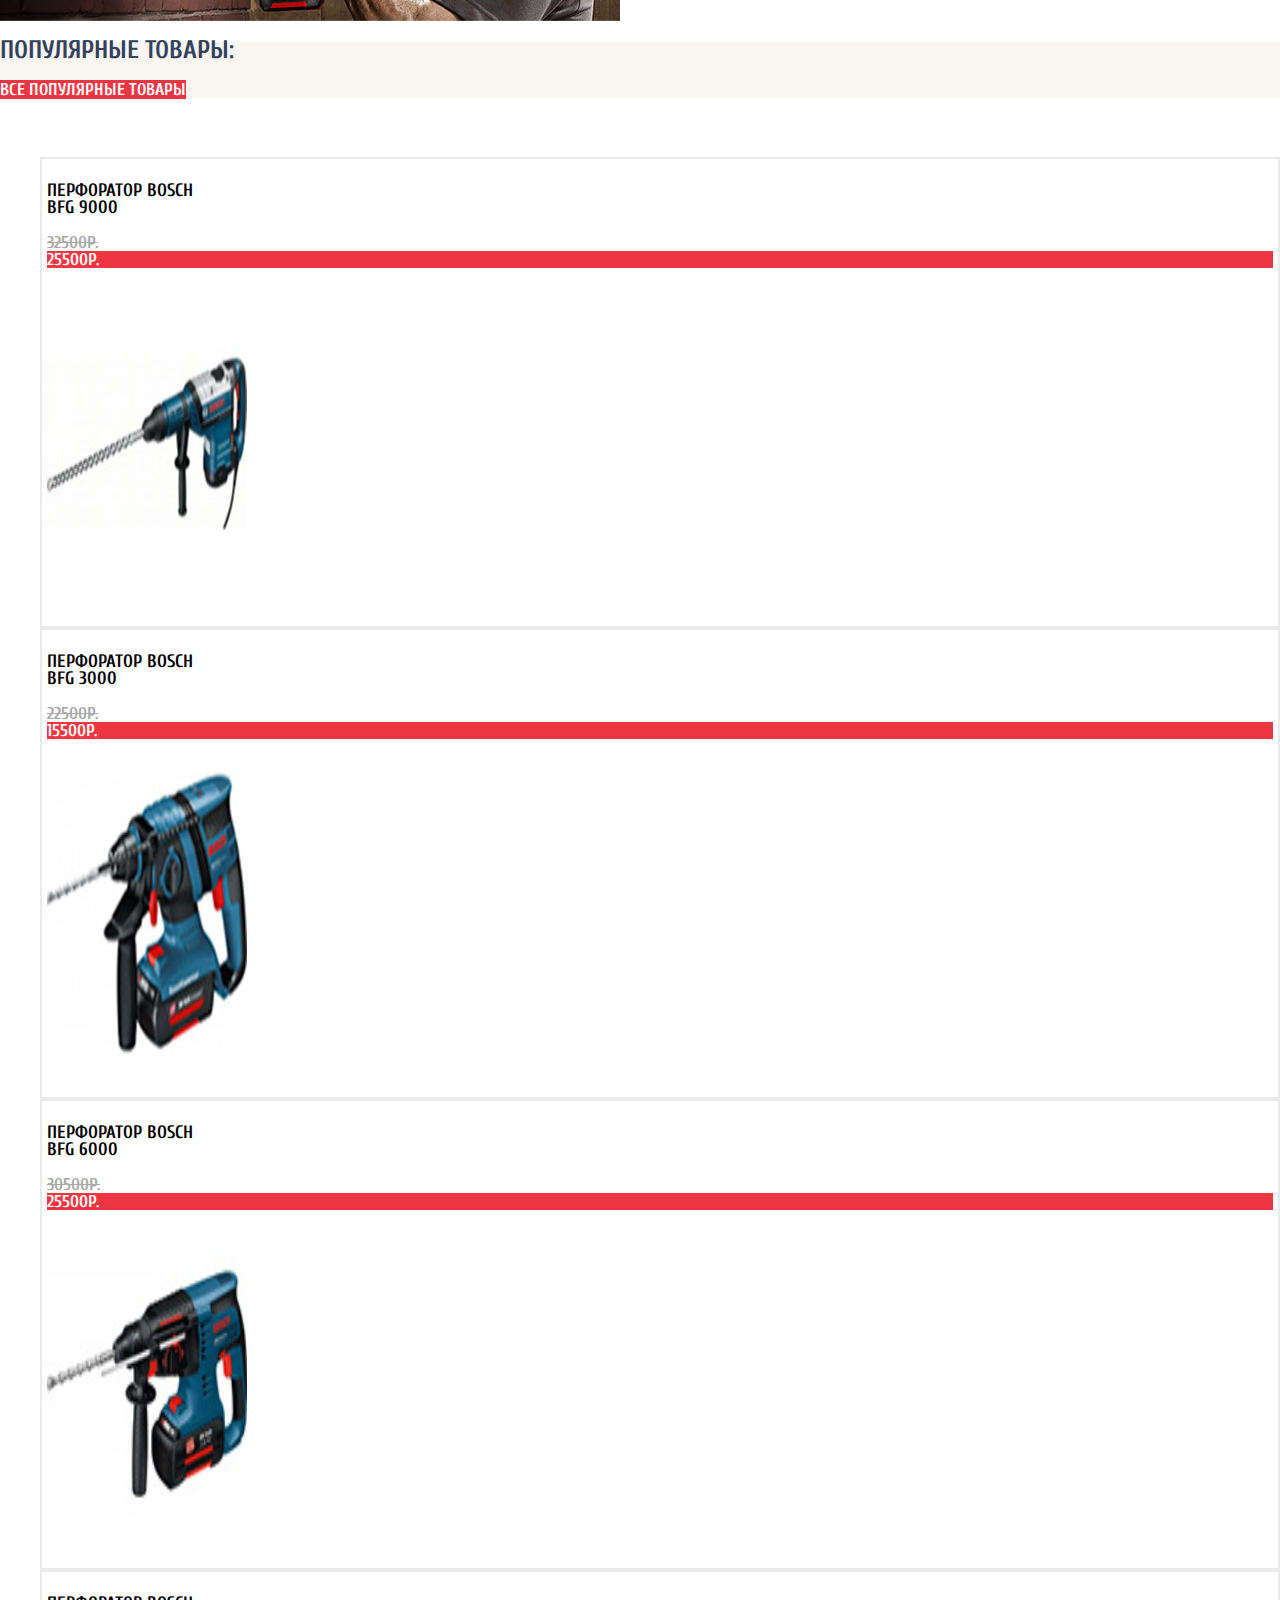
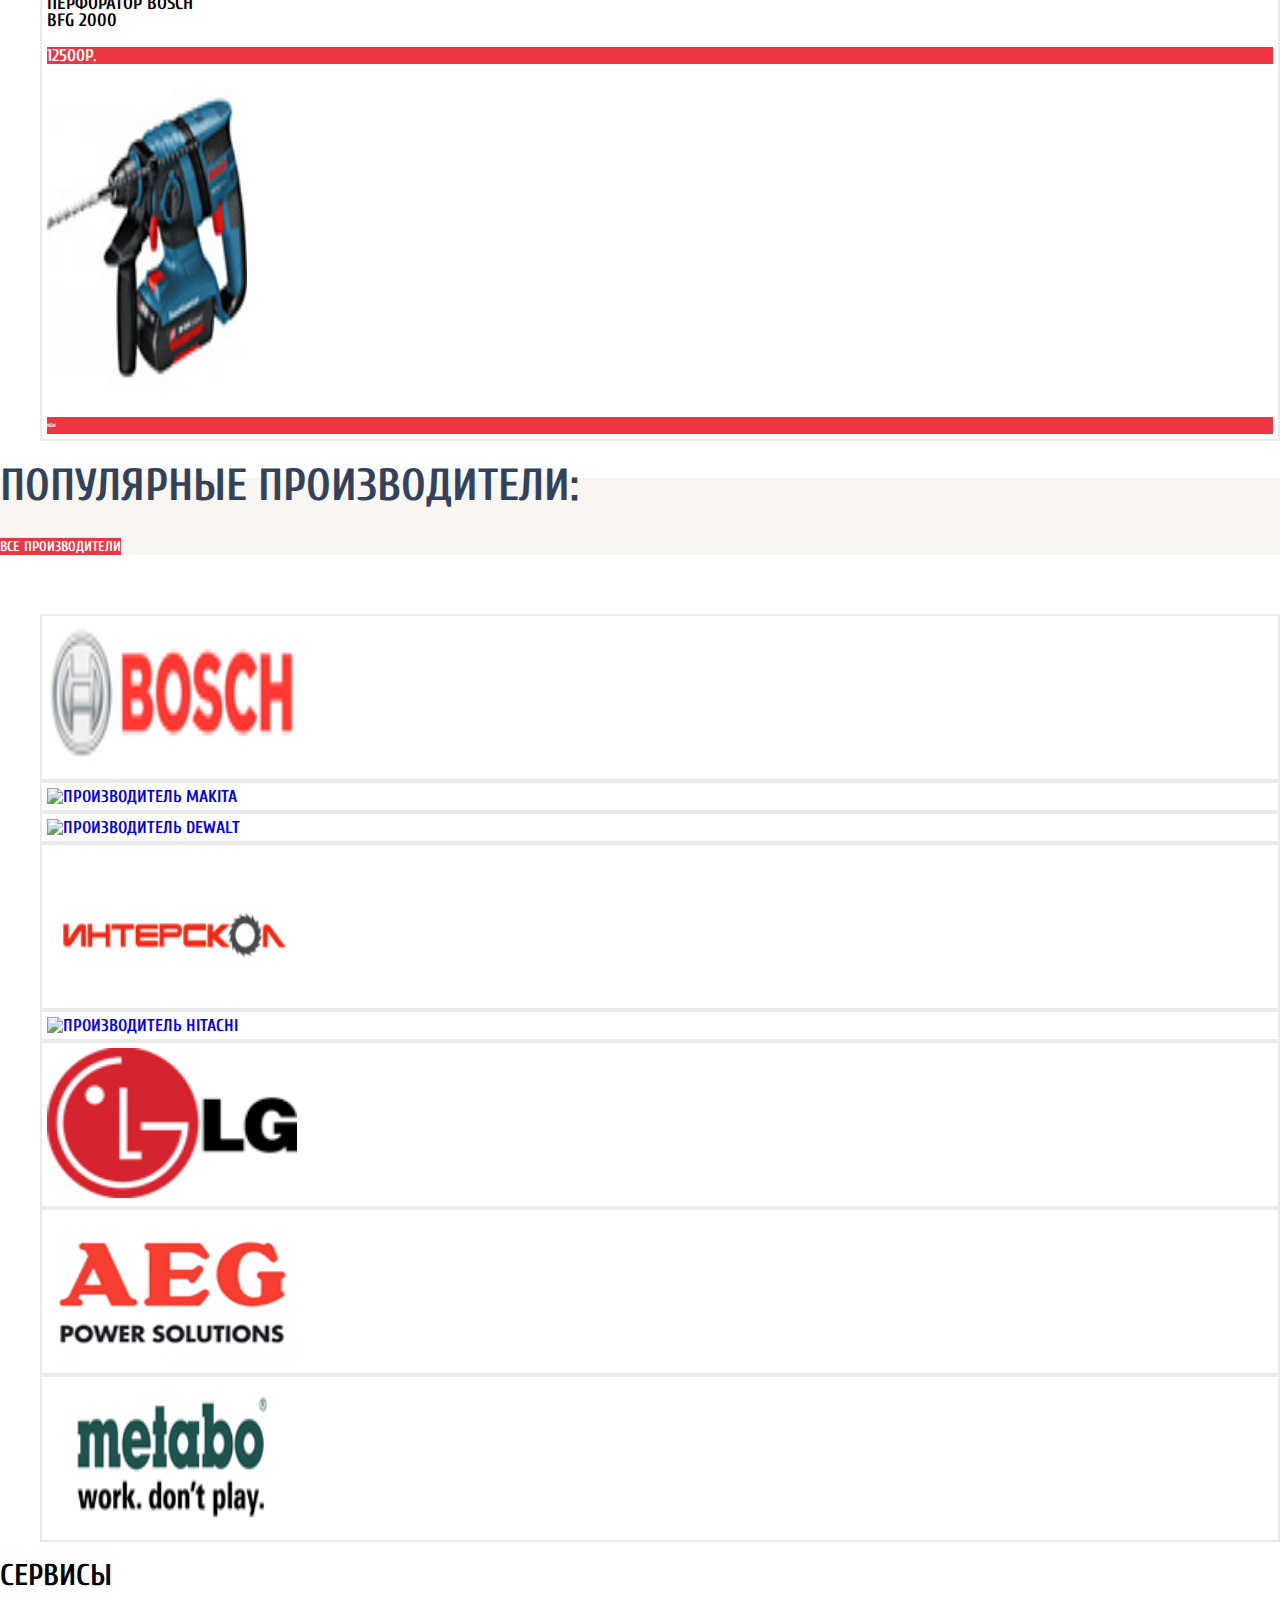
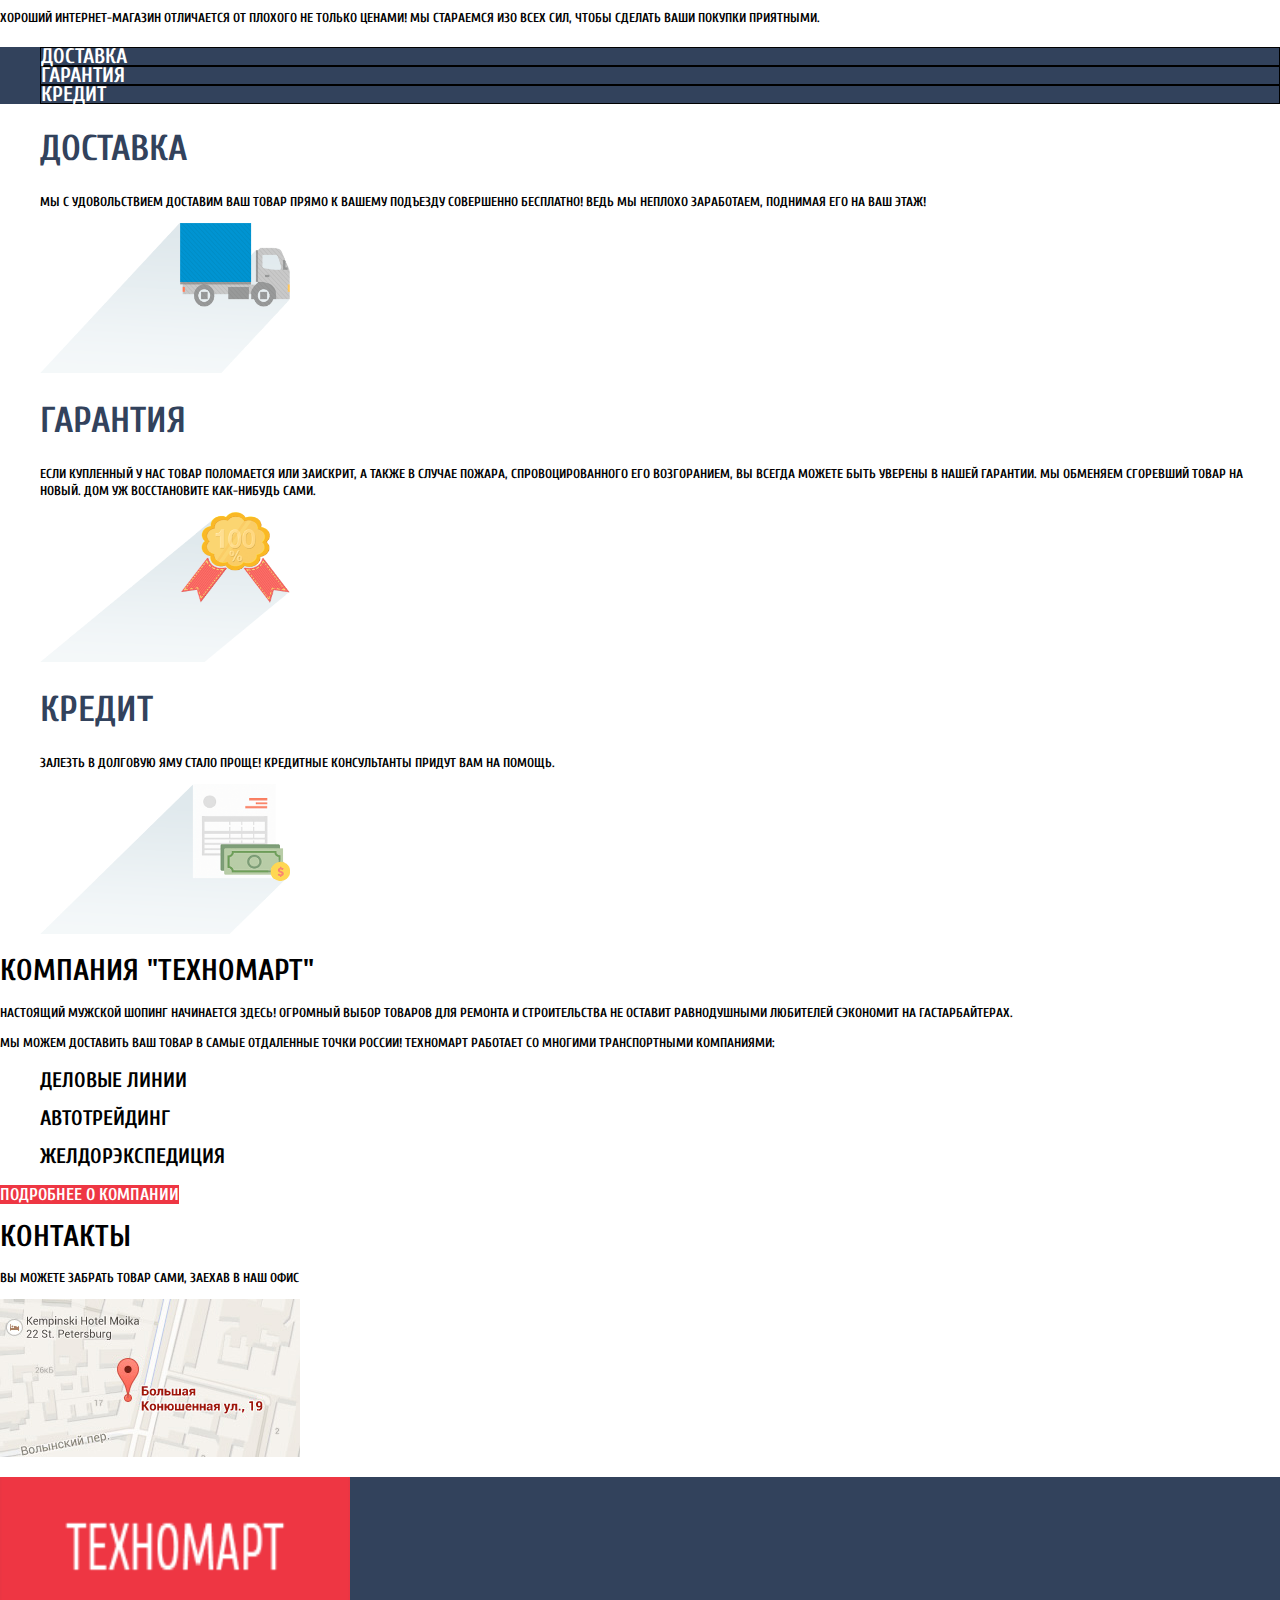
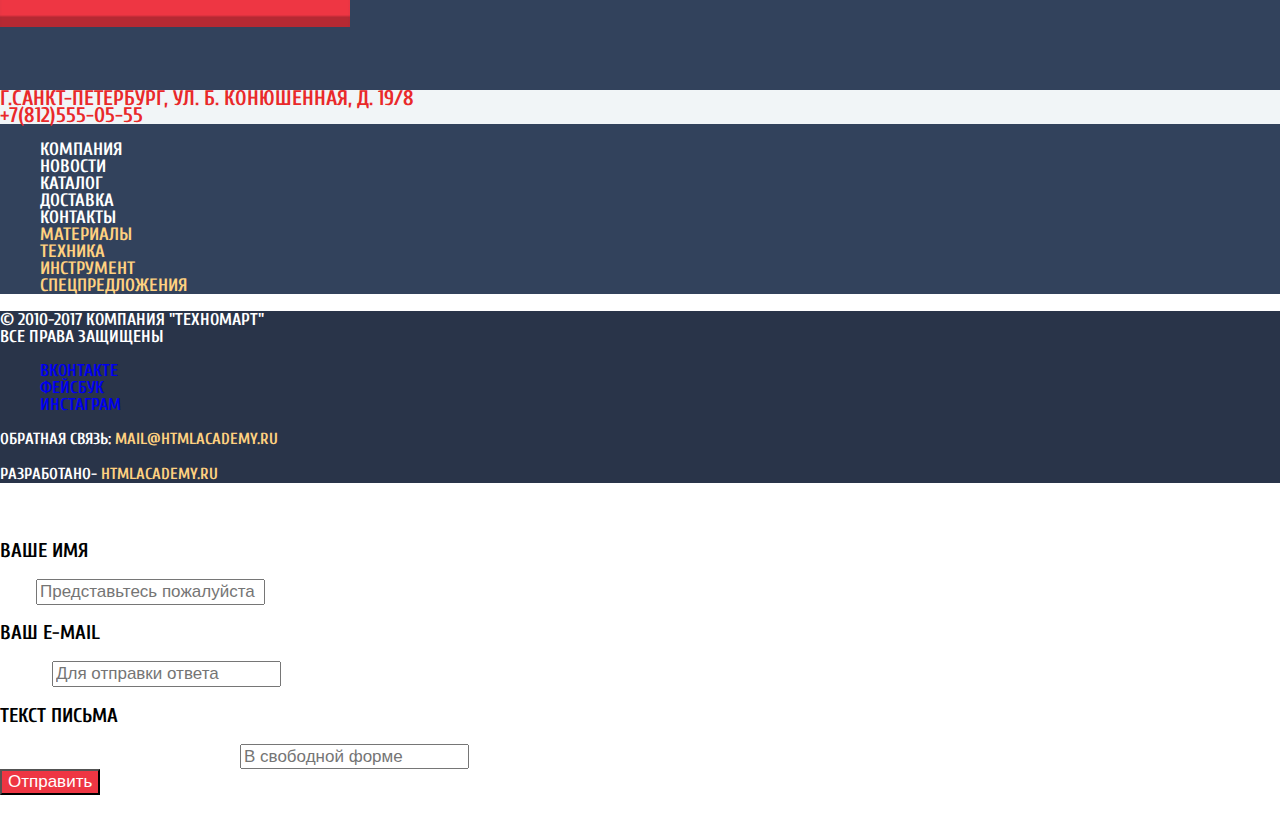
==== commit a41beb5f: "введение в css завершение" ====
--- a/index.html
+++ b/index.html
@@ -109,37 +109,40 @@
     <a href="catalog-item-BFG-9000.html">
     <div class="old-price">32500P.</div>
     <div class="price">25500P.</div></a>
-    <div class="my-block"><div class="picture"><img src="img/BFG-9000.jpg" width="200" height="350" alt="Перфоратор BOSCH BFG 9000"></div>
+    <div class="picture"><img src="img/BFG-9000.jpg" width="200" height="350" alt="Перфоратор BOSCH BFG 9000"></div>
     <div class="under"><button class="under-picture1">купить</button>
-    <button class="under-picture2">в закладки</button></div></div>
+    <button class="under-picture2">в закладки</button></div>
   </li>
 <li class="catalog-item">
   <h3><div class="tools-catalog">Перфоратор BOSCH</div>
     <div class="model-catalog">BFG 3000</div></h3>
     <a href="catalog-item-BFG-3000.html">
     <div class="old-price">22500P.</div>
-    <div class="price">15500P.</div>
-          <img src="img/BFG-3000.jpg" width="200" height="350" alt="Перфоратор BOSCH BFG 3000">
-      </a>
+    <div class="price">15500P.</div></a>
+    <div class="picture"><img src="img/BFG-3000.jpg" width="200" height="350" alt="Перфоратор BOSCH BFG 3000"></div>
+    <div class="under"><button class="under-picture1">купить</button>
+    <button class="under-picture2">в закладки</button></div>
   </li>
 <li class="catalog-item">
   <h3><div class="tools-catalog">Перфоратор BOSCH</div>
     <div class="model-catalog">BFG 6000</div></h3>
     <a href="catalog-item-BFG-6000.html">
         <div class="old-price">30500P.</div>
-    <div class="price">25500P.</div>
-    <img src="img/BFG-6000.jpg" width="200" height="350" alt="Перфоратор BOSCH BFG 6000">
-      </a>
+    <div class="price">25500P.</div></a>
+    <div class="picture"><img src="img/BFG-6000.jpg" width="200" height="350" alt="Перфоратор BOSCH BFG 6000"></div>
+    <div class="under"><button class="under-picture1">купить</button>
+    <button class="under-picture2">в закладки</button></div>
   </li>
 <li class="catalog-item">
   <h3><div class="tools-catalog">Перфоратор BOSCH</div>
     <div class="model-catalog">BFG 2000</div></h3>
     <a href="catalog-item-BFG-2000.html">
-    <div class="price">12500P.</div>
-    <img src="img/BFG-2000.jpg" width="200" height="350" alt="Перфоратор BOSCH BFG 2000">
+    <div class="price">12500P.</div></a>
+    <div class="picture"><img src="img/BFG-2000.jpg" width="200" height="350" alt="Перфоратор BOSCH BFG 2000"></div>
     <div class="new">new</div>
-      </a>
-    </li>
+    <div class="under"><button class="under-picture1">купить</button>
+    <button class="under-picture2">в закладки</button></div>
+      </li>
   </ul>
 </section>
 <section class="popular-manufacturers">
--- a/css/style.css
+++ b/css/style.css
@@ -329,17 +329,57 @@
     font-size: 5px;
     color: #ffffff;
   }
-.my-block:hover .picture {
-    display: none;
-  }
 
   .under {
     display: none;
   }
 
-  .under :hover {
-    display: block;
-  }
+.catalog-item:hover {
+    box-shadow:  0 0 50px rgba(0,0,0,0.5);
+}
+
+.catalog-item:active {
+    box-shadow:  0 0 50px rgba(0,0,0,0.5);
+}
+
+  .catalog-item:hover .picture {
+    display: none;
+  }
+
+  .catalog-item:hover .under{
+      display: block;
+    }
+
+.under-picture1 {
+  background-color: #63a63e;
+  color: #ffffff;
+}
+
+.under-picture1:hover {
+  background-color: #5fbb2d;
+  color: #ffffff;
+}
+
+.under-picture1:active {
+  background-color: #518534;
+  color: #ffffff;
+}
+
+.under-picture2 {
+  background-color: #ffffff;
+  color: #32425c;
+  border: 2px solid #63a63e;
+}
+
+.under-picture2:hover {
+  background-color: #ffffff;
+  color: #32425c;
+  border: 2px solid #32425c;
+}
+
+.under-picture2:active {
+  opacity: 0.3;
+}
 
   .popular-manufacturers {
     background-color: #f9f5f0;
@@ -358,6 +398,15 @@
     padding: 5px;
   }
 
+  .manufacturer-item:hover {
+    box-shadow:  0 0 50px rgba(0,0,0,0.5);
+  }
+
+  .manufacturer-item:active {
+    box-shadow:  0 0 30px rgba(0,0,0,0.5);
+    opacity: 0.3;
+  }
+
   .slider-services h2 {
     font-size: 30px;
     color: #000000;
@@ -572,3 +621,154 @@
   background-color: #ee3643;
   color: #ffffff;
 }
+
+.cart {
+  background-color: #ee3643;
+  color: #ffffff;
+}
+
+.buy {
+  background-color: #63a63e;
+  color: #ffffff;
+}
+
+.breadcrumbs {
+  list-style: none;
+  background-color: #ffffff;
+  color: #000000;
+}
+
+.perforators {
+  background-color: #f2f6f8;
+}
+
+.perforators h2 {
+  font-size: 30px;
+  color: #32425c;
+}
+
+.filter-in {
+  background-color: #f7f3ec;
+}
+
+.filter-in h3 {
+  font-size: 13px;
+  color: #000000;
+}
+
+.price-in {
+  background-color: #ffffff;
+  color: #000000;
+  font-size: 17px;
+}
+
+.range {
+  background-color: #f7f3ec;
+}
+
+.min-sum {
+  background-color: #f7f3ec;
+  color: #000000;
+  margin-top: 20px;
+}
+
+.pro {
+  background-color: #ffffff;
+  color: #000000;
+}
+
+.manufacturers-in {
+  background-color: #ffffff;
+  color: #000000;
+}
+
+.manufacturers {
+  list-style: none;
+}
+
+.power-in {
+  background-color: #ffffff;
+  color: #000000;
+}
+
+.power {
+  list-style: none;
+}
+
+.filter-button-button {
+  background-color: #ffffff;
+  color: #000000;
+}
+
+.search-param {
+  background-color: #ffffff;
+  color: #000000;
+}
+
+.filter2 {
+  list-style: none;
+}
+
+.filter-option2 {
+  border-bottom: 2px dashed #ee3643;
+  opacity: 0.3;
+}
+
+.filter-option2:hover {
+  border-bottom: 2px dashed #ee3643;
+  opacity: 1;
+}
+
+.filter-option2:active {
+  color: #ee3643;
+  border-bottom: 2px dashed #ee3643;
+  opacity: 1;
+}
+
+.pagination-item {
+  background-color: #ffffff;
+  color: #000000;
+  border: 2px solid #e5e5e5;
+}
+
+.pagination-item-current {
+  background-color: #ee3643;
+  color: #ffffff;
+}
+
+.pagination-list {
+  list-style: none;
+}
+
+.pagination-item:hover {
+  background-color: #ffffff;
+  color: #000000;
+  border: 2px solid #bdc6ca;
+}
+
+.pagination-item:active {
+  background-color: #ffffff;
+  color: #000000;
+  border: 2px solid #ee3643;
+}
+
+.modal-cart h2 {
+  font-size: 30px;
+  color: #000000;
+}
+
+.make-buy {
+  background-color: #ee3643;
+  color: #ffffff;
+  font-size: 14px;
+}
+
+.continue-choose {
+  background-color: #ffffff;
+  color: #000000;
+  font-size: 14px;
+}
+
+.button-mod {
+  background-color: #f1f1f1;
+}
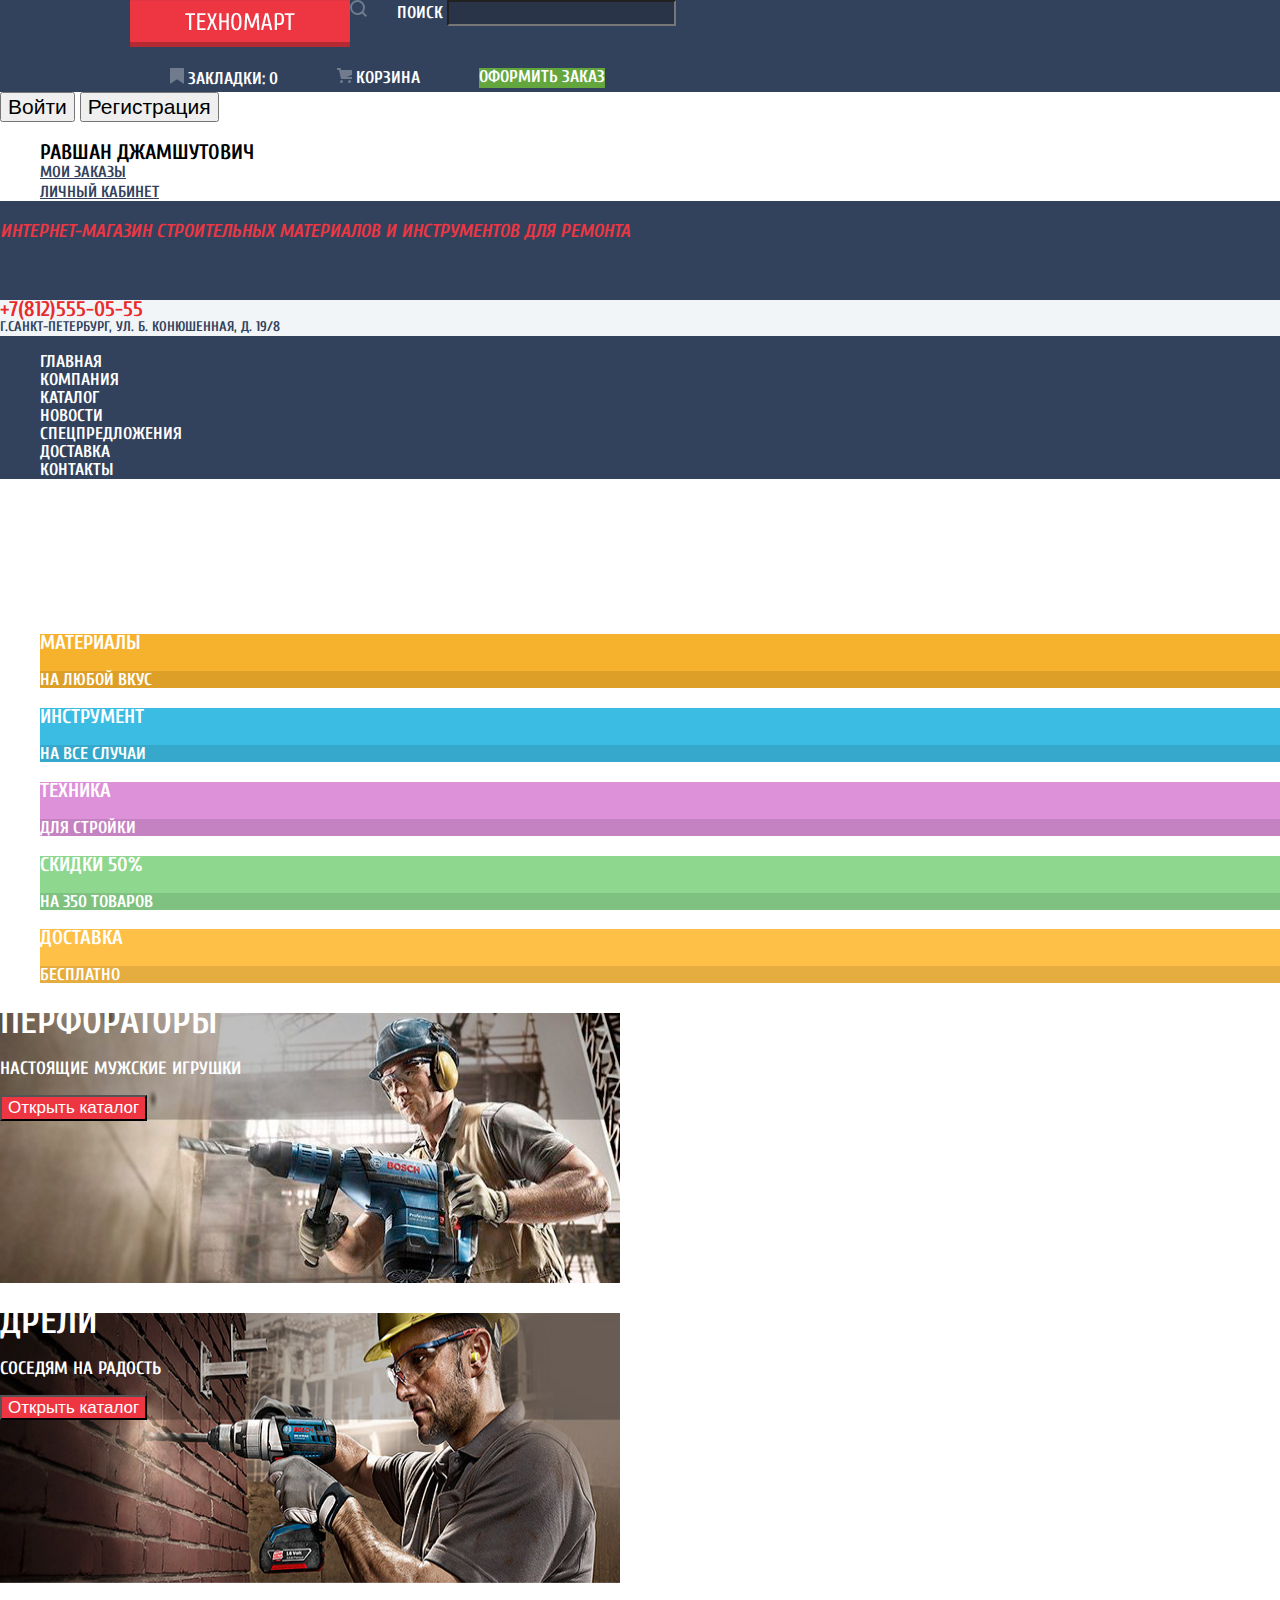
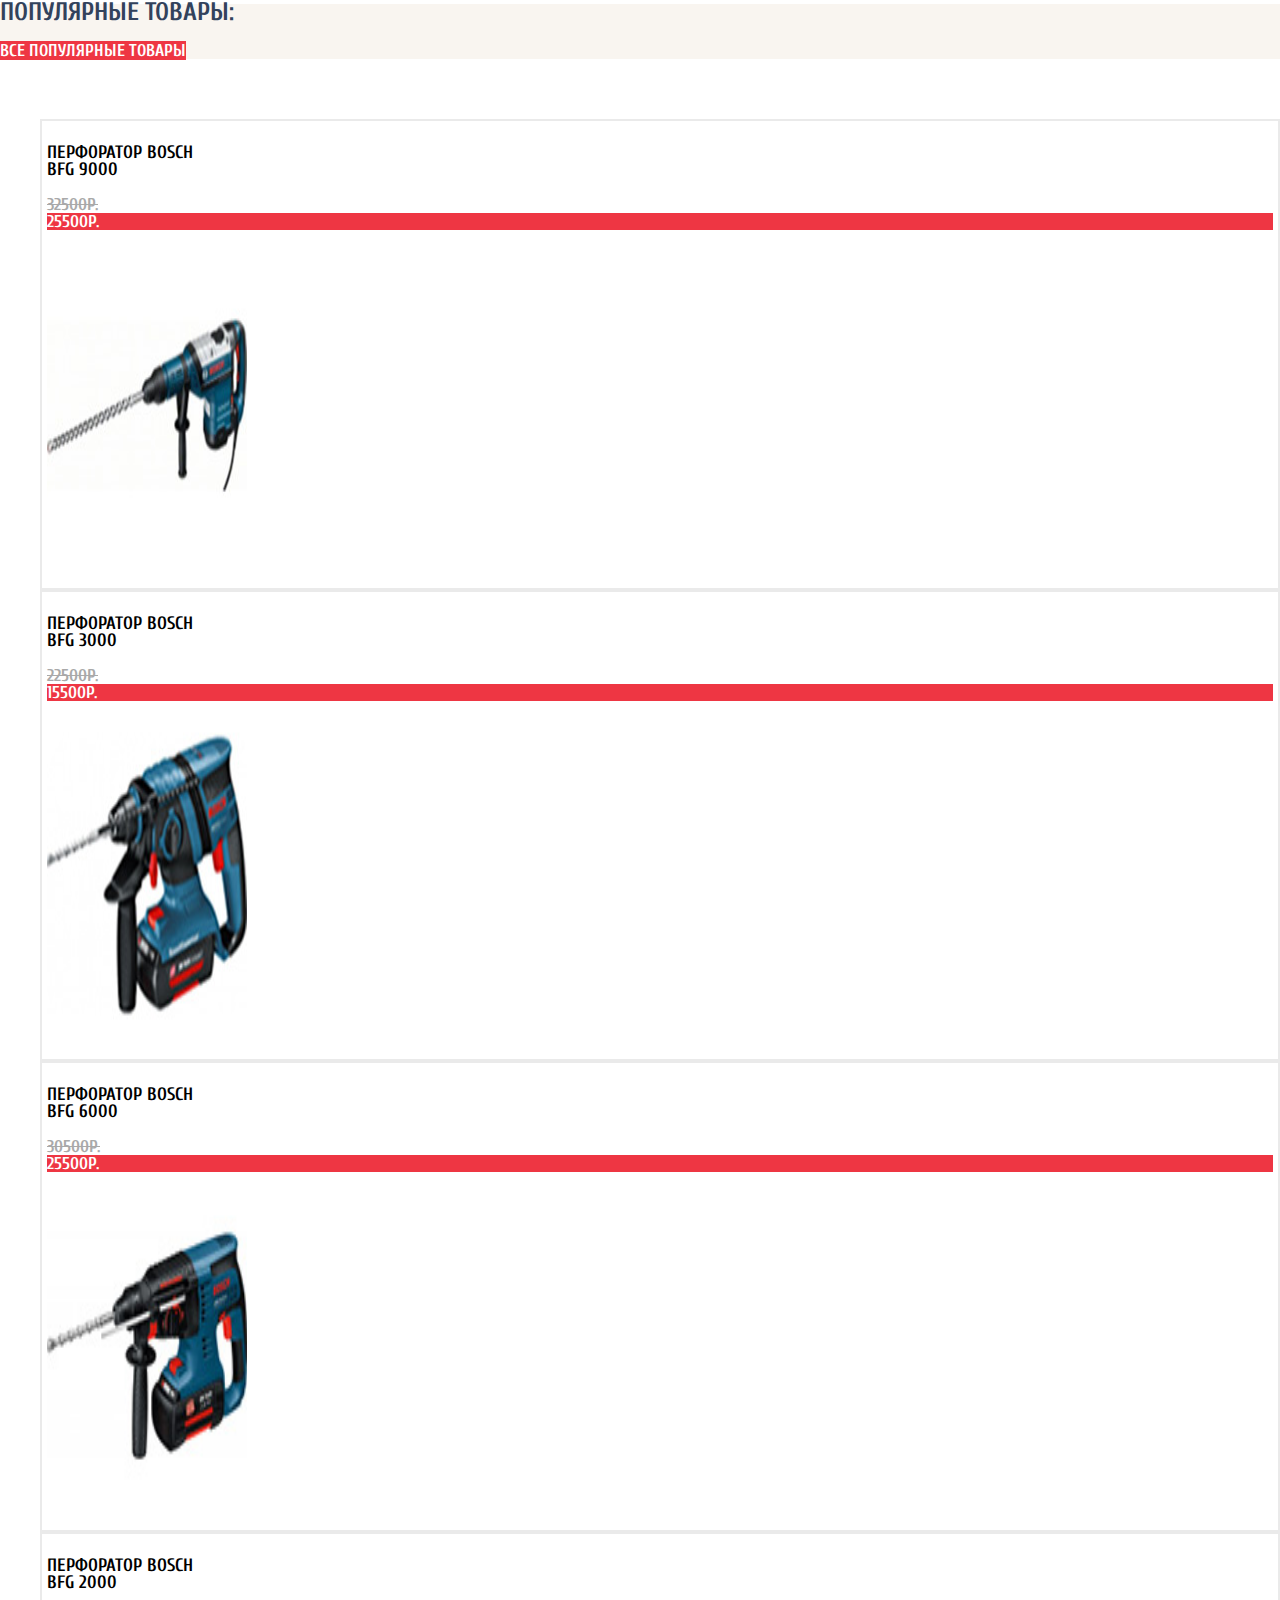
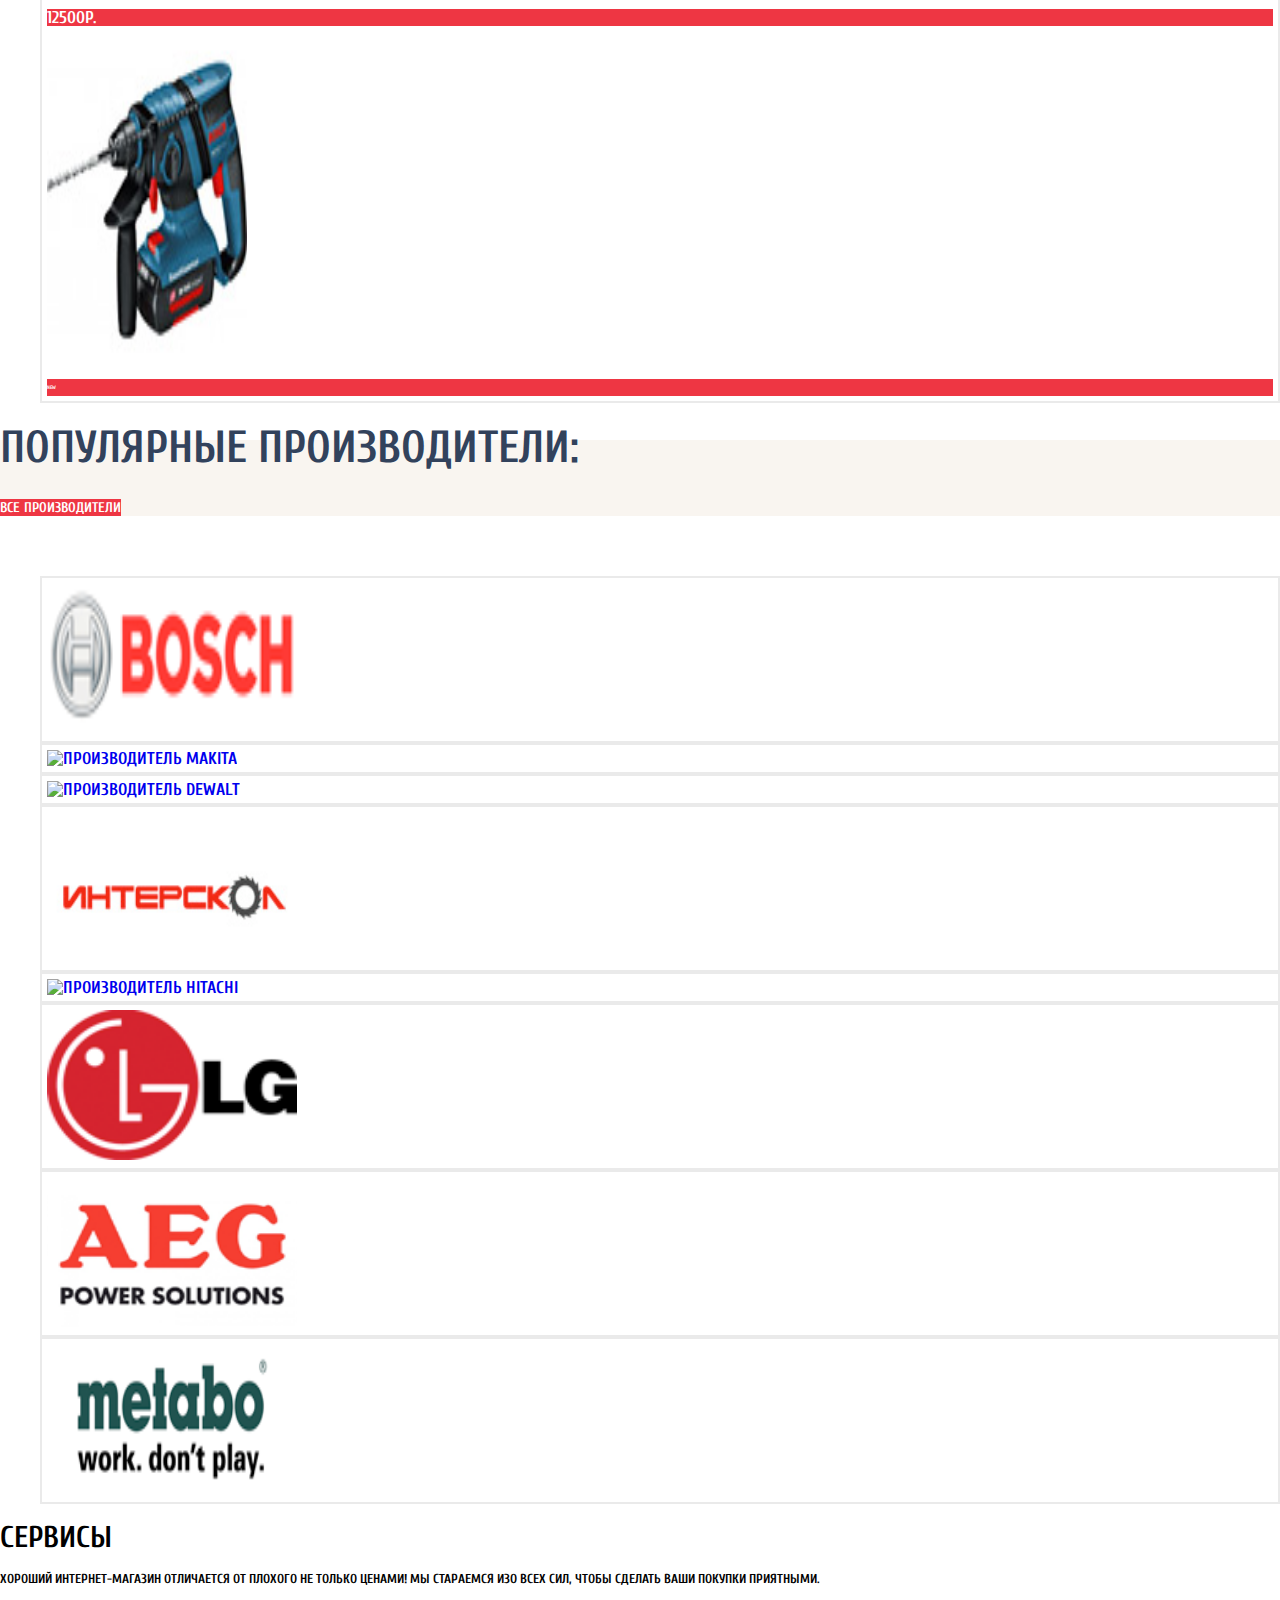
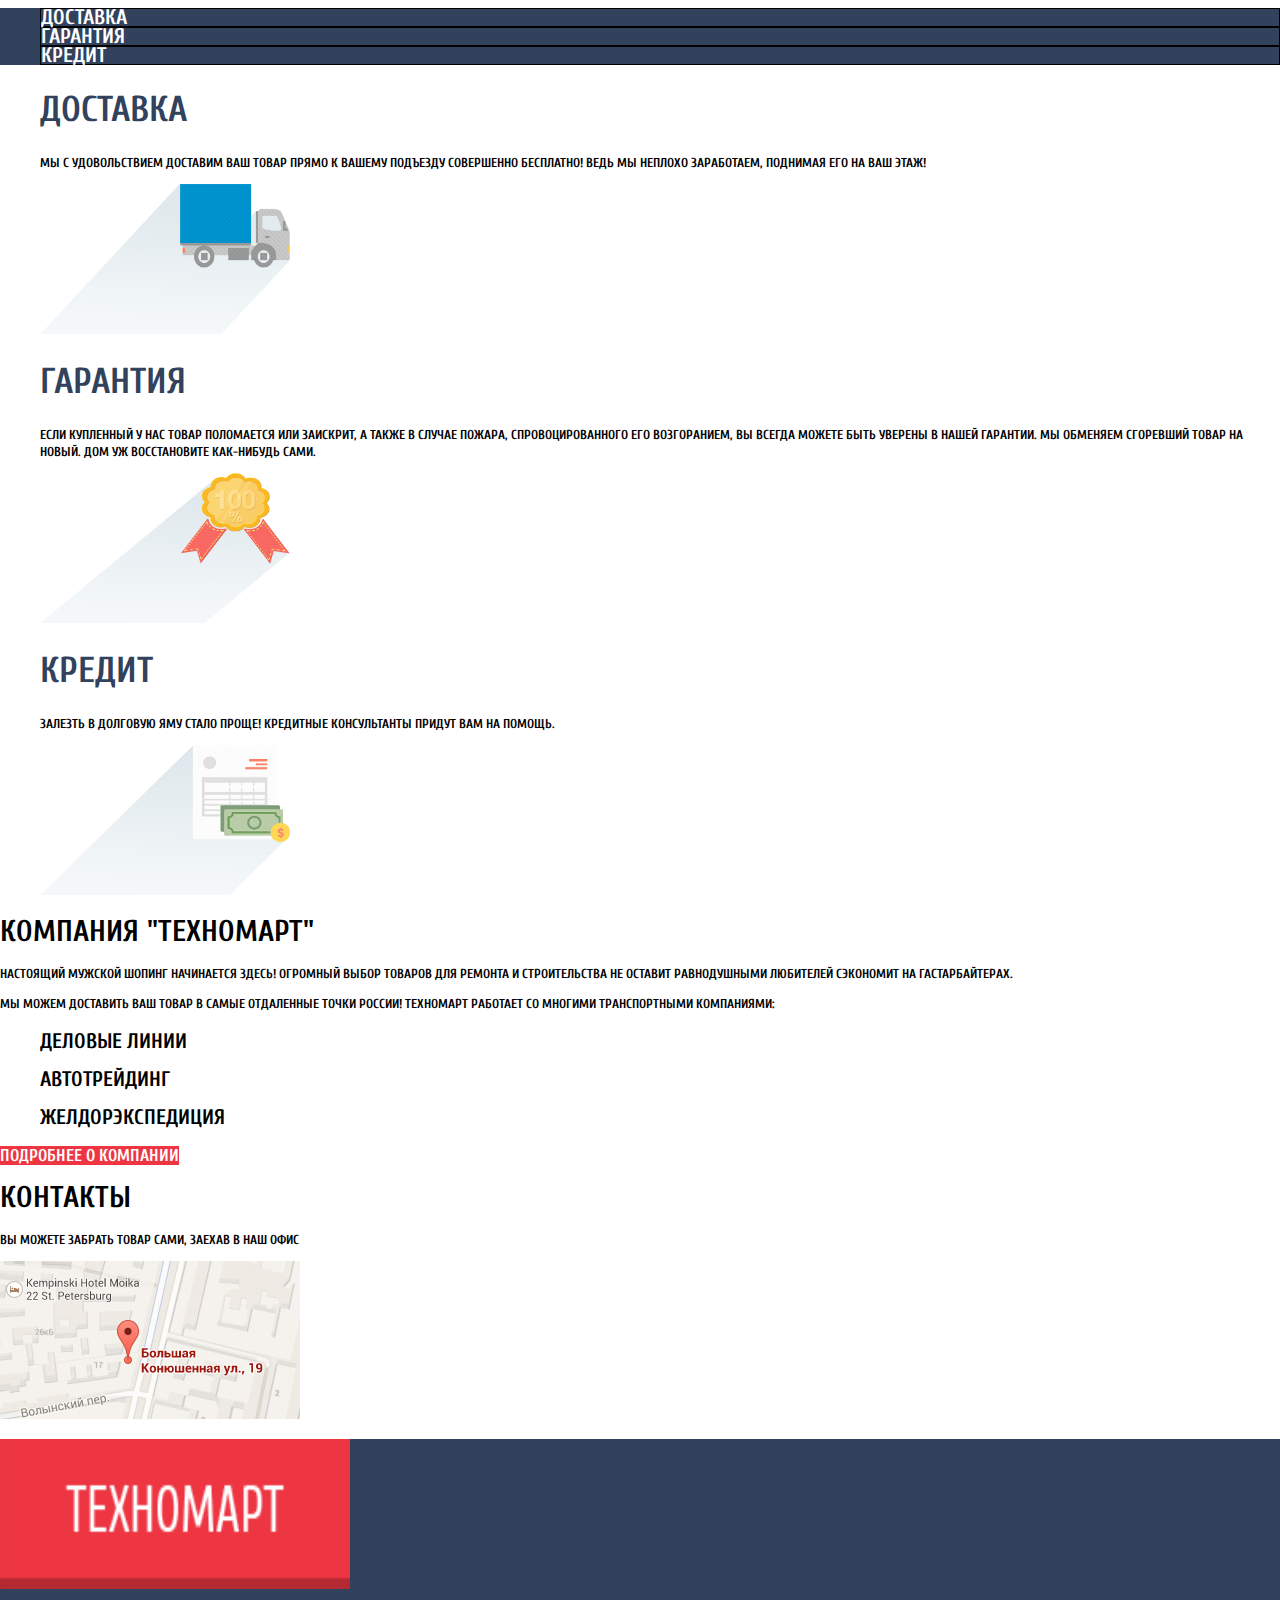
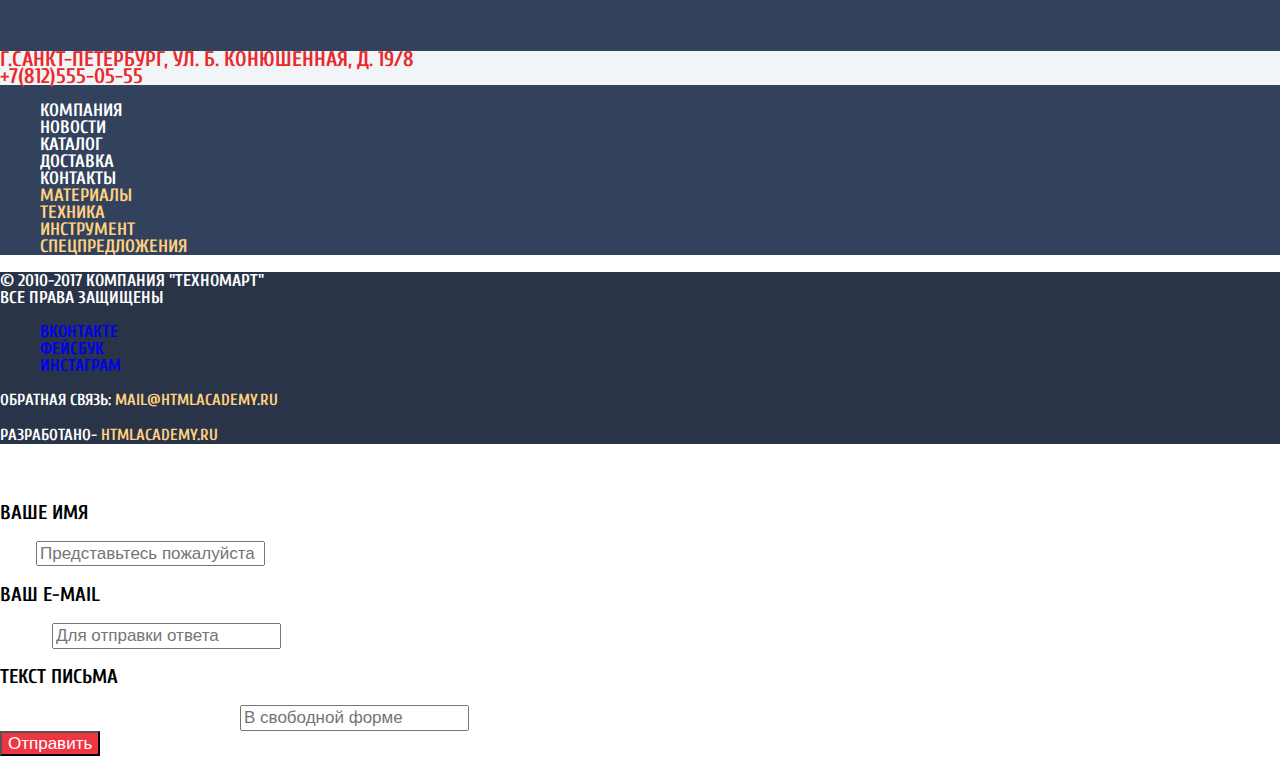
==== commit cea55306: "сетки верхнее меню" ====
--- a/index.html
+++ b/index.html
@@ -10,18 +10,30 @@
   <body>
     <header class="main-header">
 <nav class="user-navigation">
-    <a class="main-header-logo">
-  <img src="img/tehnomart-logo-top.png" width="100" height="50" alt="Техномарт">
+    <div class="upper-nav"><div class="left-up-nav"><a class="main-header-logo">
+  <img src="img/tehnomart-logo-top.png" width="220" height="47" alt="Техномарт">
 </a>
+<span class="icon-up-nav">
+<svg xmlns="http://www.w3.org/2000/svg" width="17" height="17" viewBox="0 0 17 17">
+  <path fill="#ffffff" d="M17 15.586l-3.542-3.542A7.465 7.465 0 0 0 15 7.5 7.5 7.5 0 1 0 7.5 15c1.71 0 3.282-.579 4.544-1.542L15.586 17 17 15.586zM2 7.5C2 4.467 4.467 2 7.5 2 10.532 2 13 4.467 13 7.5c0 3.032-2.468 5.5-5.5 5.5A5.506 5.506 0 0 1 2 7.5z"/>
+</svg></span>
 <form method="get" action="https://echo.htmlacademy.ru"><label for="search">Поиск</label>
   <input type="search" id="search" class="search-in-site" name="search">
-</form>
+</form></div>
   <ul class="user-panel">
-    <li class="bookmark"> <a href="bookmarks.html">Закладки</a></li>
-    <li class="cart"> <a href="cart.html">Корзина</a></li>
+    <li class="bookmark"><span class="icon-up-nav">
+      <svg xmlns="http://www.w3.org/2000/svg" width="14" height="16" viewBox="0 0 14 16">
+        <path fill="#ffffff" d="M14 15c0 .55-.368.741-.818.426l-5.363-3.765c-.45-.315-1.187-.315-1.637 0L.818 15.426C.368 15.741 0 15.55 0 15V1c0-.55.45-1 1-1h12c.55 0 1 .45 1 1v14z"/>
+      </svg></span>
+ <a href="bookmarks.html">Закладки: 0</a></li>
+    <li class="cart"><span class="icon-up-nav">
+      <svg xmlns="http://www.w3.org/2000/svg" width="15" height="15" viewBox="0 0 15 15"><circle fill="#ffffff" cx="4.5" cy="13.5" r="1.5"/>
+        <circle fill="#ffffff" cx="12.5" cy="13.5" r="1.5"/><path fill="#ffffff" d="M15 2H4.07l-.422-2H0v2h2.031l1.985 9H15V9H9.441L15 6.951z"/>
+      </svg></span>
+       <a href="cart.html">Корзина</a></li>
     <li class="buy"> <a href="buy.html">Оформить заказ</a></li>
-    </ul>
-    <form class="login" method="get" action="login.html">
+  </ul></div>
+   <form class="login" method="get" action="login.html">
     <button class="login-button">Войти</button>
     <button class="register">Регистрация</button>
     <ul class="login">
--- a/css/style.css
+++ b/css/style.css
@@ -1,6 +1,9 @@
 body {
   margin: 0;
   padding: 0;
+
+  min-width: 1200px;
+  min-height: 3151px;
 
   font-family: 'Cuprum', Arial, sans-serif;
   font-size: 17px;
@@ -14,16 +17,51 @@
 visibility: hidden;
 }
 
+.main-header {
+  margin-bottom: 60px;
+  min-height: 320px;
+}
+
+.upper-nav {
+  margin-bottom: 50px;
+  margin-left: 130px;
+  width: inherit;
+  max-height: 42px;
+  display: flex;
+  flex-wrap: wrap;
+  flex-direction: row;
+}
+
+.left-up-nav {
+  display: flex;
+}
+
+.icon-up-nav {
+  width: 47px;
+  height: 43px;
+  opacity: 0.3;
+
+}
+
+.user-panel {
+  width: 435px;
+  height: auto;
+  margin-right: 130px;
+  display: flex;
+  justify-content: space-between;
+}
+
+
+
+.main-header-logo:hover {
+  background: #ca2c37;
+}
+
+.main-header-logo:active {
+  background: #ba2732;
+}
 a {
   text-decoration: none;
-}
-
-.main-header-logo:hover {
-  background: #ca2c37;
-}
-
-.main-header-logo:active {
-  background: #ba2732;
 }
 
 .user-navigation {
@@ -60,8 +98,9 @@
 }
 
 .search-in-site {
-  color: #ffffff;
-  background-color: #212a3a;
+
+  color: #ffffff;
+  background-color: #293449;
 }
 
 .search-in-site:focus {
@@ -622,10 +661,11 @@
   color: #ffffff;
 }
 
+/*--не могу найти откуда это
 .cart {
   background-color: #ee3643;
   color: #ffffff;
-}
+}--*/
 
 .buy {
   background-color: #63a63e;
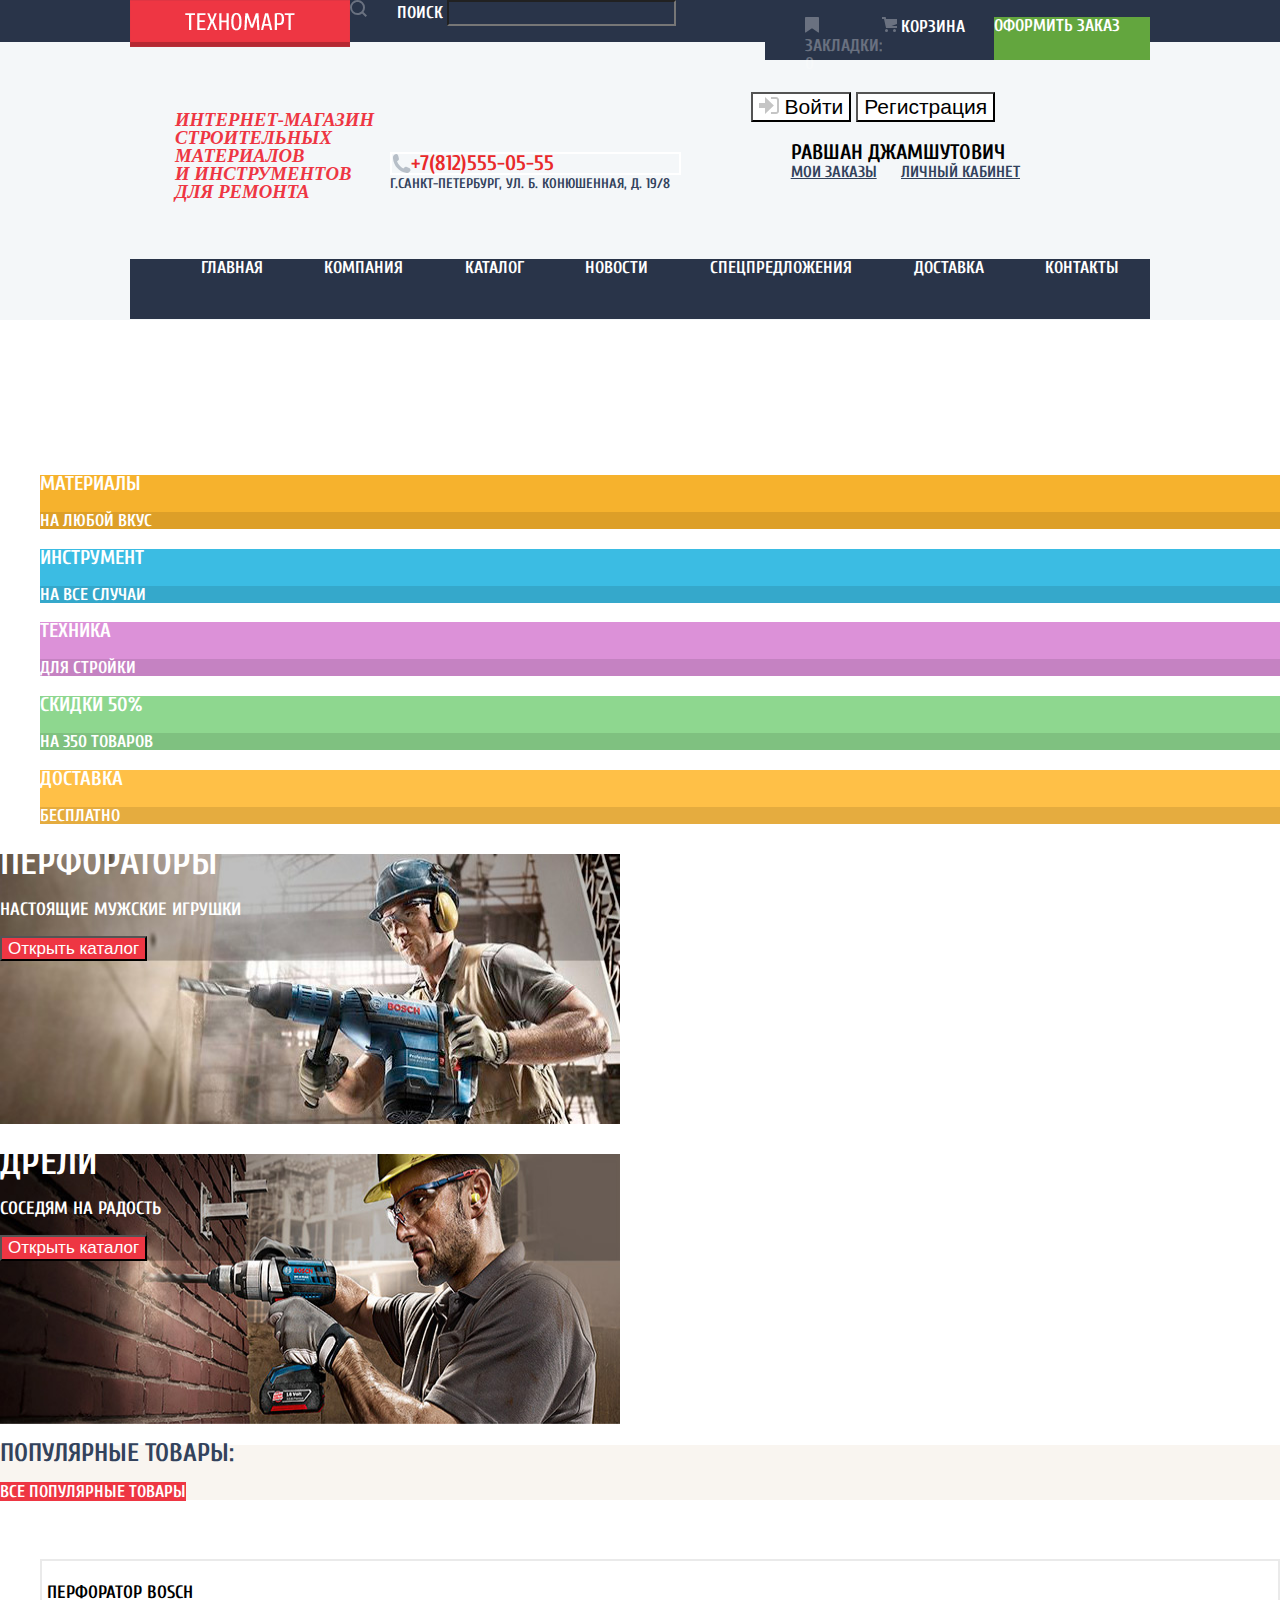
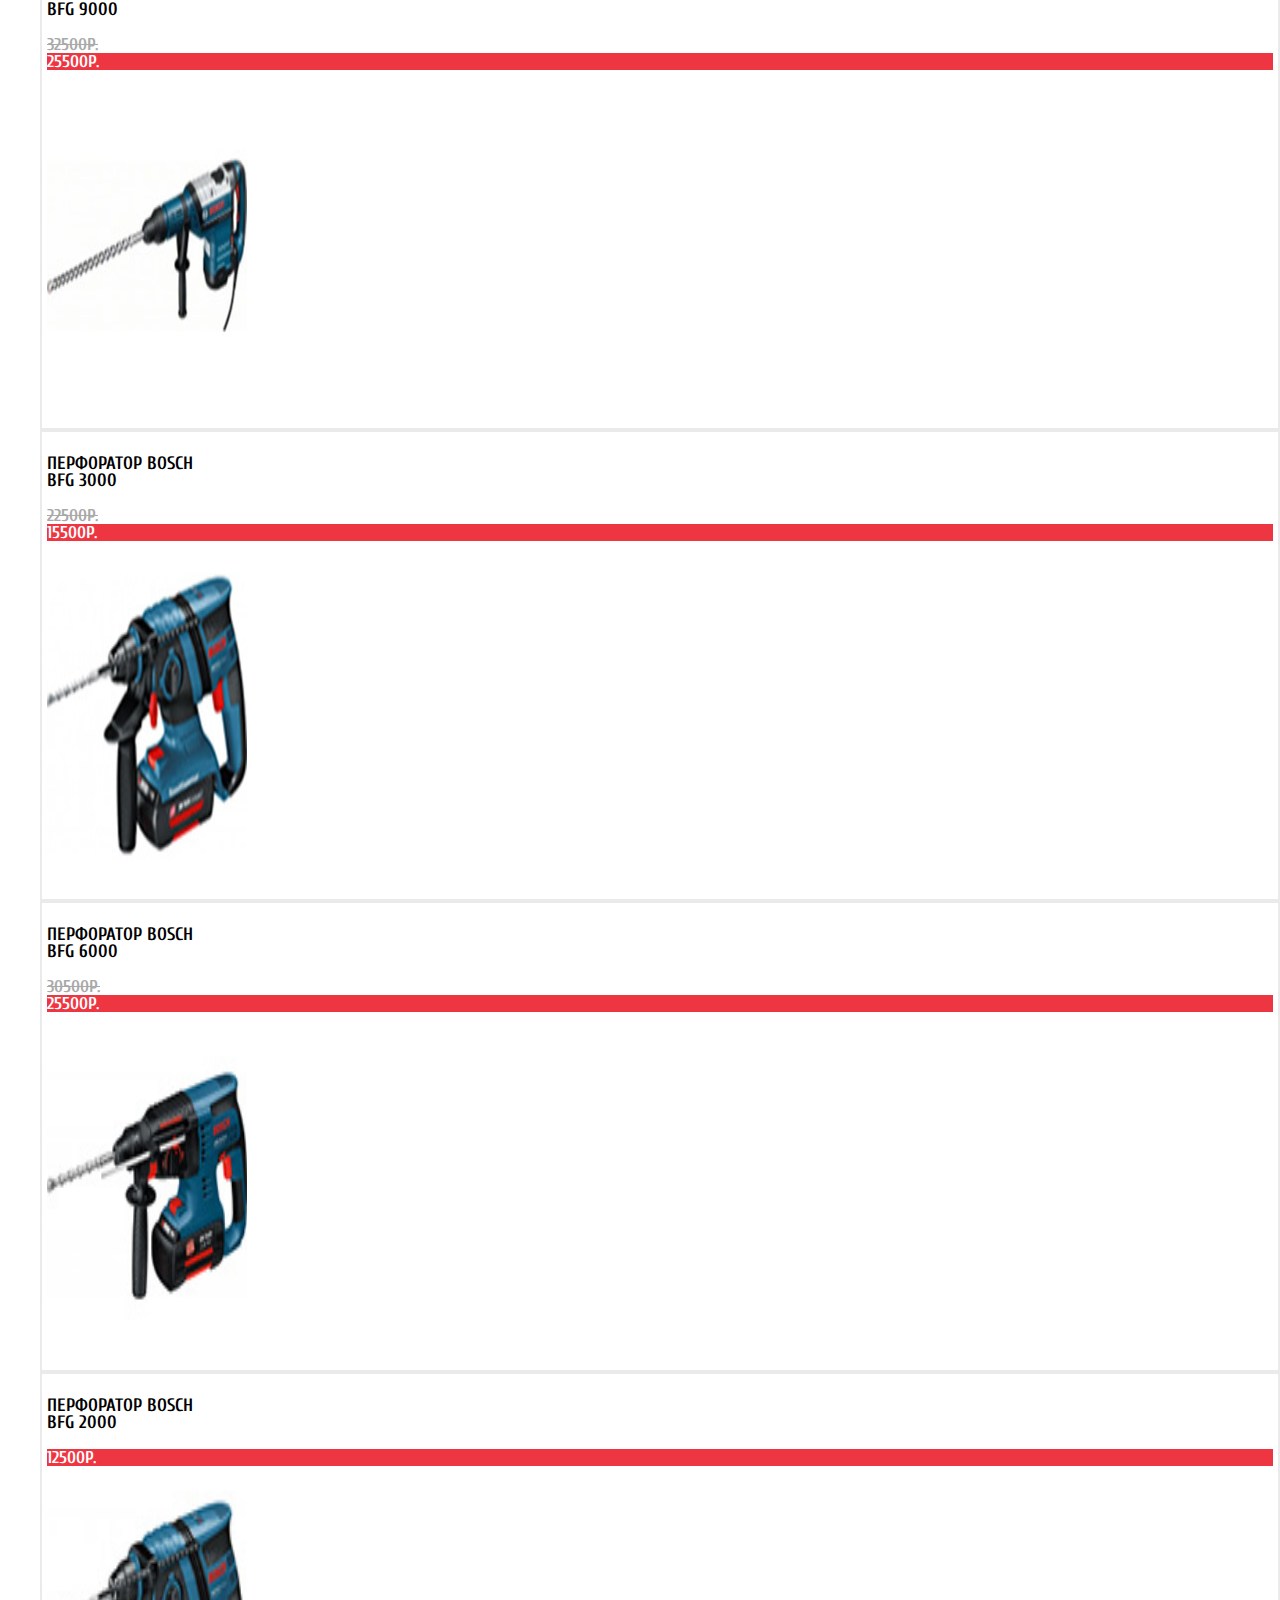
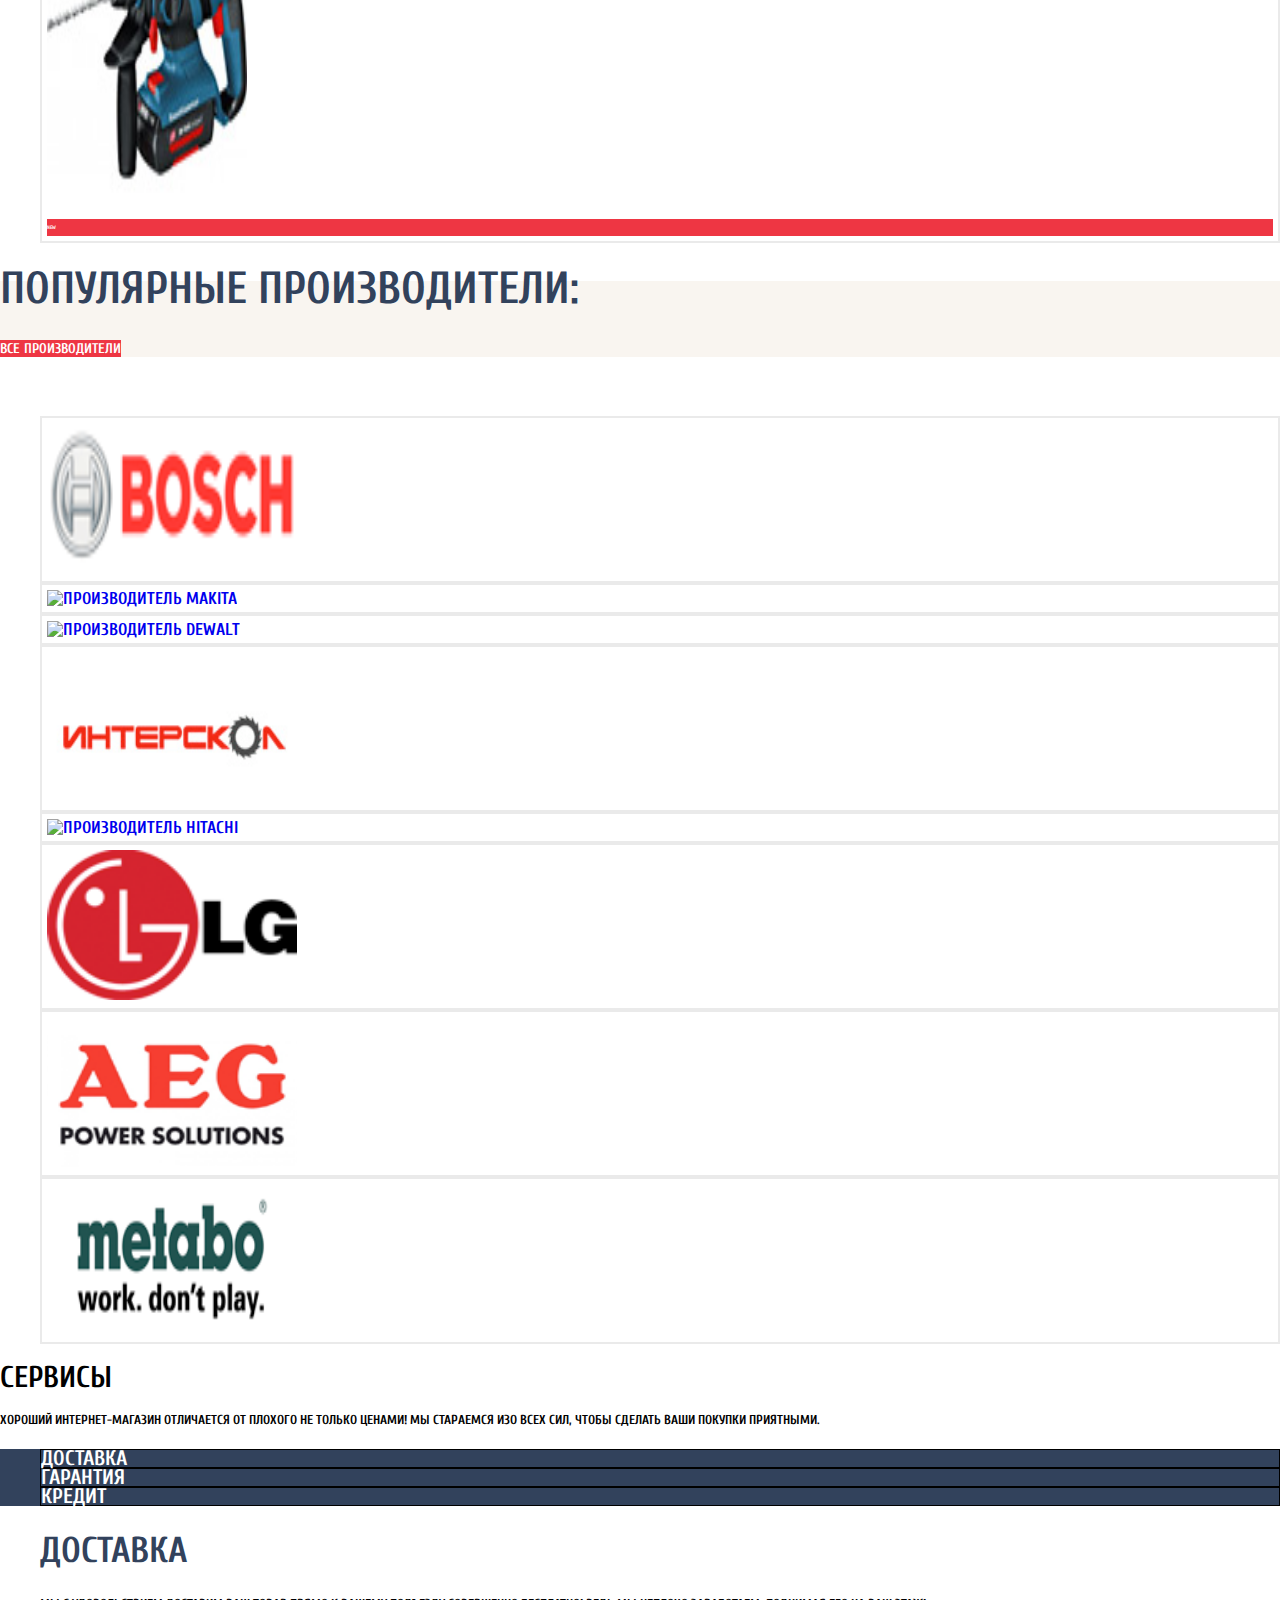
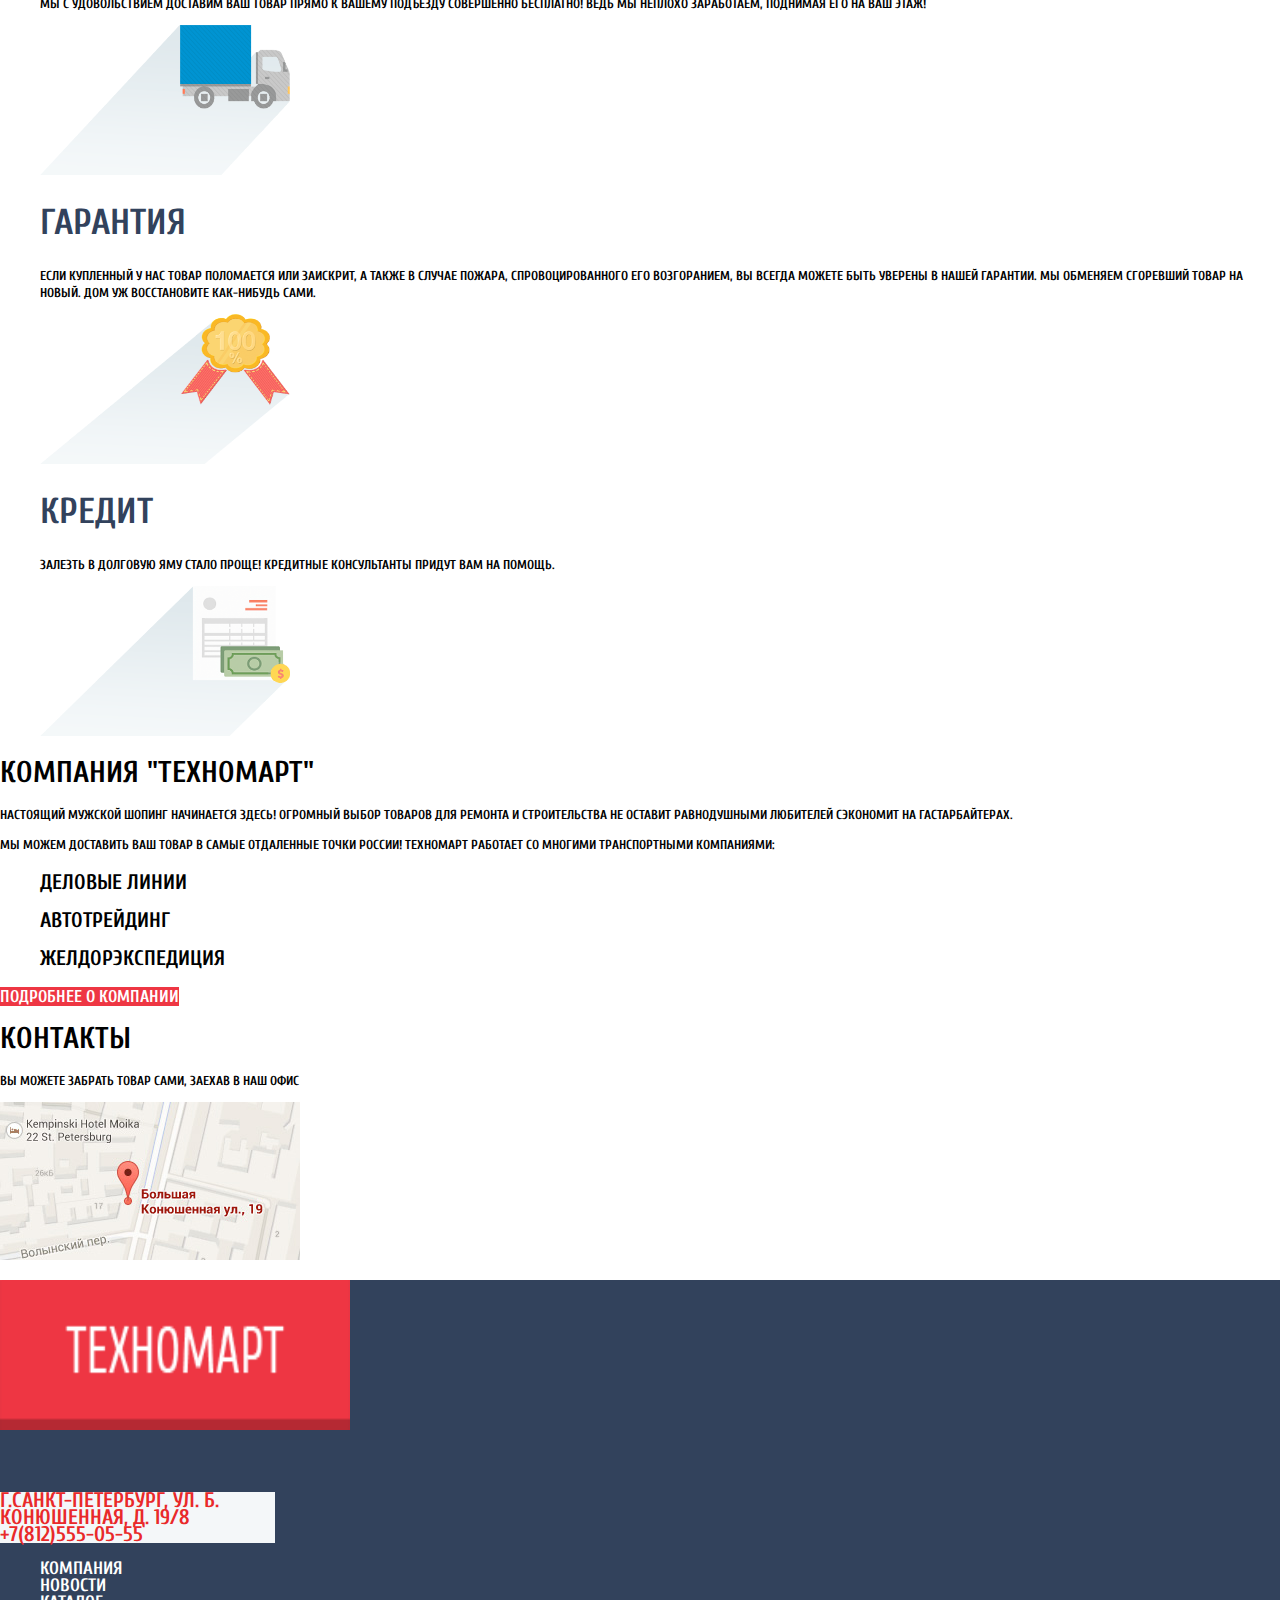
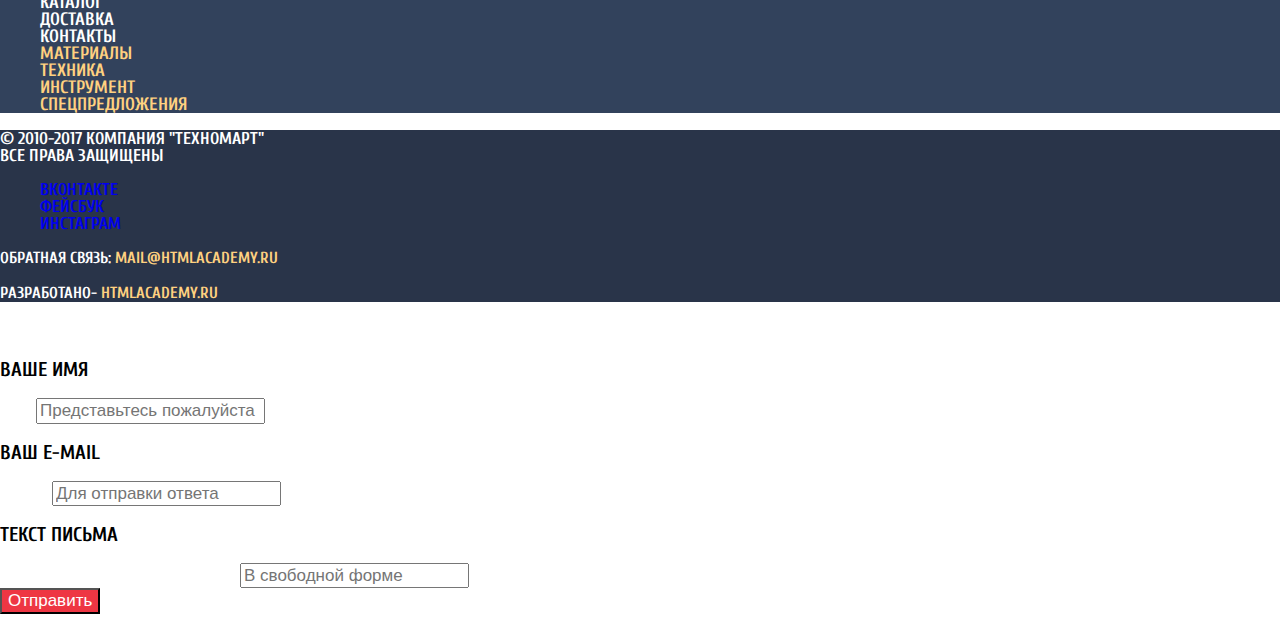
==== commit 1c18b79f: "сетки верхнее меню" ====
--- a/index.html
+++ b/index.html
@@ -10,22 +10,22 @@
   <body>
     <header class="main-header">
 <nav class="user-navigation">
-    <div class="upper-nav"><div class="left-up-nav"><a class="main-header-logo">
+    <div class="upper-nav"><div class="left-up"><a class="main-header-logo">
   <img src="img/tehnomart-logo-top.png" width="220" height="47" alt="Техномарт">
 </a>
-<span class="icon-up-nav">
+<div class="icon-up-nav"><div class="lupa">
 <svg xmlns="http://www.w3.org/2000/svg" width="17" height="17" viewBox="0 0 17 17">
   <path fill="#ffffff" d="M17 15.586l-3.542-3.542A7.465 7.465 0 0 0 15 7.5 7.5 7.5 0 1 0 7.5 15c1.71 0 3.282-.579 4.544-1.542L15.586 17 17 15.586zM2 7.5C2 4.467 4.467 2 7.5 2 10.532 2 13 4.467 13 7.5c0 3.032-2.468 5.5-5.5 5.5A5.506 5.506 0 0 1 2 7.5z"/>
-</svg></span>
+</svg></div></div>
 <form method="get" action="https://echo.htmlacademy.ru"><label for="search">Поиск</label>
   <input type="search" id="search" class="search-in-site" name="search">
 </form></div>
   <ul class="user-panel">
-    <li class="bookmark"><span class="icon-up-nav">
+    <li class="bookmark"><div class="icon-up-nav">
       <svg xmlns="http://www.w3.org/2000/svg" width="14" height="16" viewBox="0 0 14 16">
         <path fill="#ffffff" d="M14 15c0 .55-.368.741-.818.426l-5.363-3.765c-.45-.315-1.187-.315-1.637 0L.818 15.426C.368 15.741 0 15.55 0 15V1c0-.55.45-1 1-1h12c.55 0 1 .45 1 1v14z"/>
-      </svg></span>
- <a href="bookmarks.html">Закладки: 0</a></li>
+      </svg>
+ <a href="bookmarks.html">Закладки: 0</a></div></li>
     <li class="cart"><span class="icon-up-nav">
       <svg xmlns="http://www.w3.org/2000/svg" width="15" height="15" viewBox="0 0 15 15"><circle fill="#ffffff" cx="4.5" cy="13.5" r="1.5"/>
         <circle fill="#ffffff" cx="12.5" cy="13.5" r="1.5"/><path fill="#ffffff" d="M15 2H4.07l-.422-2H0v2h2.031l1.985 9H15V9H9.441L15 6.951z"/>
@@ -33,27 +33,29 @@
        <a href="cart.html">Корзина</a></li>
     <li class="buy"> <a href="buy.html">Оформить заказ</a></li>
   </ul></div>
+  <div class="middle-nav"><section class="slogan">
+  <h3>
+Интернет-магазин<br>
+строительных материалов<br>
+и инструментов для ремонта</h3>
+</section>
+<section class="contacts">
+<h2 class="visually-hidden">Контакты</h2><div class="tel-num">
+<svg xmlns="http://www.w3.org/2000/svg" width="19" height="19" viewBox="0 0 19 19"><path fill="#B7BFC8" d="M15.572 18.985h-.941c-4.129-.488-7.157-2.408-9.359-4.864C3.062 11.66 1.318 8.492.978 4.228V3.084c.078-.774.459-1.304.898-1.757C2.425.766 3.25.044 4.002.019c.554-.018 1.5.38 1.879.899.329.446.504 1.339.656 2.003.154.671.505 1.643.408 2.289-.148 1.007-1.487 1.434-1.879 2.166 1.307 3.135 3.443 5.439 6.293 7.031.715-.392 1.346-1.572 2.332-1.595.359-.009.818.178 1.184.286.402.121.75.275 1.104.408.596.224 1.648.521 2.004 1.021.365.513.57 1.356.49 1.879-.164 1.041-1.879 2.197-2.901 2.579z"/></svg>
+<address>
++7(812)555-05-55</div>
+<div class="where">г.Санкт-Петербург, ул. Б. Конюшенная, д. 19/8</div></address>
+</section>
    <form class="login" method="get" action="login.html">
-    <button class="login-button">Войти</button>
+    <button class="login-button"><svg xmlns="http://www.w3.org/2000/svg" width="20" height="17" viewBox="0 0 20 17"><path fill="#c5c5c5" d="M14.875 8.5L6 0v6H0v5h6v6z"/><path fill="#c5c5c5" d="M16.986 15.01h-5.027V17h5.027c2.178 0 3.004-1.81 3.029-3.026V3.028C19.99 1.811 19.164 0 16.986 0h-5.027v1.99h5.027c.839 0 .992.681 1.01 1.057v10.904c-.017.376-.171 1.059-1.01 1.059z"/></svg>
+Войти</button>
     <button class="register">Регистрация</button>
     <ul class="login">
     <li class="exit"><a href="login.html">Равшан Джамшутович</a></li>
-    <li class="my-buy"><a href="buy.html">Мои заказы</a></li>
-    <li class="profile"><a href="profile.html">Личный кабинет</a></li>
-    </ul>  </form>
-    <section class="slogan">
-    <h3>
-Интернет-магазин
-строительных материалов
-и инструментов для ремонта</h3>
-  </section>
-  <section class="contacts">
-    <h2 class="visually-hidden">Контакты</h2>
-    <address>
-    +7(812)555-05-55
-    <div class="where">г.Санкт-Петербург, ул. Б. Конюшенная, д. 19/8</div></address>
-  </section>
-  <ul class="site-navigation">
+    <div class="lkmz"><li class="my-buy"><a href="buy.html">Мои заказы</a></li>
+    <li class="profile"><a href="profile.html">Личный кабинет</a></li></div>
+  </ul>  </form></div>
+        <ul class="site-navigation">
     <li> <a href="main.html">Главная</a></li>
     <li> <a href="company.html">Компания</a></li>
     <li> <a href="catalog.html">Каталог</a></li>
--- a/css/style.css
+++ b/css/style.css
@@ -18,47 +18,55 @@
 }
 
 .main-header {
+  background-color: #f4f7f9;
   margin-bottom: 60px;
   min-height: 320px;
 }
 
 .upper-nav {
+  background-color: #293449;
   margin-bottom: 50px;
-  margin-left: 130px;
-  width: inherit;
+  width: 100%;
   max-height: 42px;
   display: flex;
   flex-wrap: wrap;
   flex-direction: row;
 }
 
-.left-up-nav {
+.left-up {
+  flex-grow: 1;
   display: flex;
+  margin-left: 130px;
 }
 
 .icon-up-nav {
   width: 47px;
   height: 43px;
   opacity: 0.3;
-
+  }
+
+.lupa {
+  display: flex;
+  margin: auto;
 }
 
 .user-panel {
-  width: 435px;
-  height: auto;
-  margin-right: 130px;
+  flex-grow: 1;
   display: flex;
-  justify-content: space-between;
-}
-
-
+}
+
+.bookmark,
+.cart,
+.buy {
+  flex-grow: 1;
+}
 
 .main-header-logo:hover {
-  background: #ca2c37;
+  background-color: #ca2c37;
 }
 
 .main-header-logo:active {
-  background: #ba2732;
+  background-color: #ba2732;
 }
 a {
   text-decoration: none;
@@ -68,7 +76,7 @@
   font-size: 17px;
   line-height: 18px;
   color: #ffffff;
-  background-color: #32425c;
+  /*background-color: #32425c;*/
 }
 
 .user-navigation a:hover {
@@ -79,9 +87,21 @@
   opacity: 0.5;
 }
 
-.user-panel,
+.user-panel {
+  list-style: none;
+  background-color: #293449;
+  margin-right: 130px;
+  justify-content: space-between;
+}
+
 .site-navigation {
   list-style: none;
+  background-color: #293449;
+  display: flex;
+  height: 60px;
+  justify-content: space-around;
+  margin-left: 130px;
+  margin-right: 130px;
 }
 
 .user-panel a,
@@ -108,11 +128,39 @@
   background-color: #ffffff;
   }
 
+.middle-nav {
+  display: flex;
+  justify-content: space-between;
+  margin-bottom: 40px;
+}
+
 .login {
+  flex-grow: 1;
+  margin-right: 130px;
   list-style: none;
   font-size: 21px;
   color: #black;
-  background: #ffffff;
+  background: #f4f7f9;
+
+}
+
+.contacts {
+  flex-grow: 1;
+  width: 275px;
+  margin-right: 70px;
+}
+.tel-num {
+border: 2px solid #ffffff;
+display: flex;
+}
+
+.slogan {
+  flex-grow: 1;
+  width: 200px;
+  margin-left: 175px;
+  word-wrap: normal;
+  font-family: Cuprum sans-serif;
+  font-style: italic;
 }
 
 .exit a {
@@ -138,6 +186,12 @@
   opacity: 0.3;
 }
 
+.login-button,
+.register {
+  background-color: #ffffff;
+  color: #000000;
+}
+
 .login-button:hover,
 .register:hover {
   color: #ee3643;
@@ -150,17 +204,23 @@
   background: #ffffff;
 }
 
+.lkmz {
+  display: flex;
+  justify-content: space-between;
+}
+
 .slogan {
   font-size: 16px;
   font-style: italic;
   color: #ee3643;
+  background-color: #f4f7f9;
 }
 
 address {
   font-size: 21px;
   font-style: normal;
   color: #e9292a;
-  background-color: #f1f5f7;
+  background-color: #f4f7f9;
 }
 
 .where {
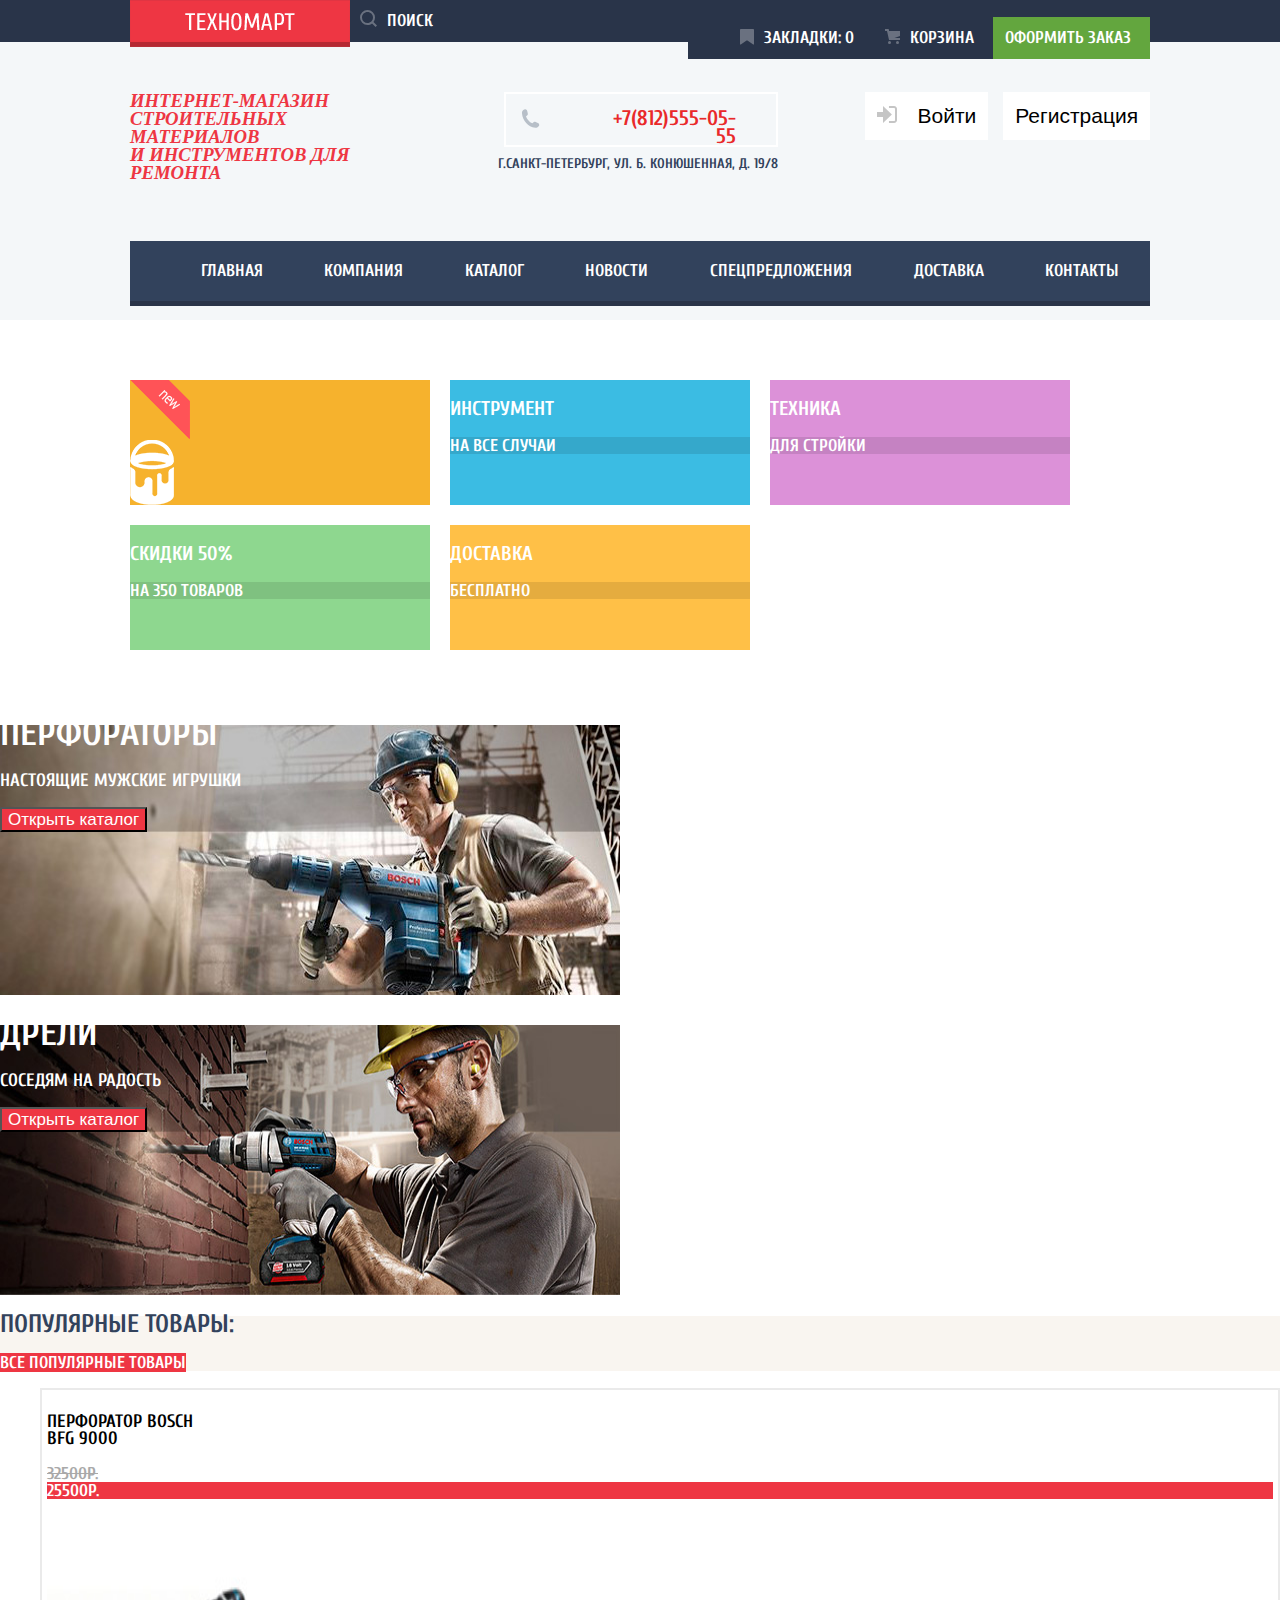
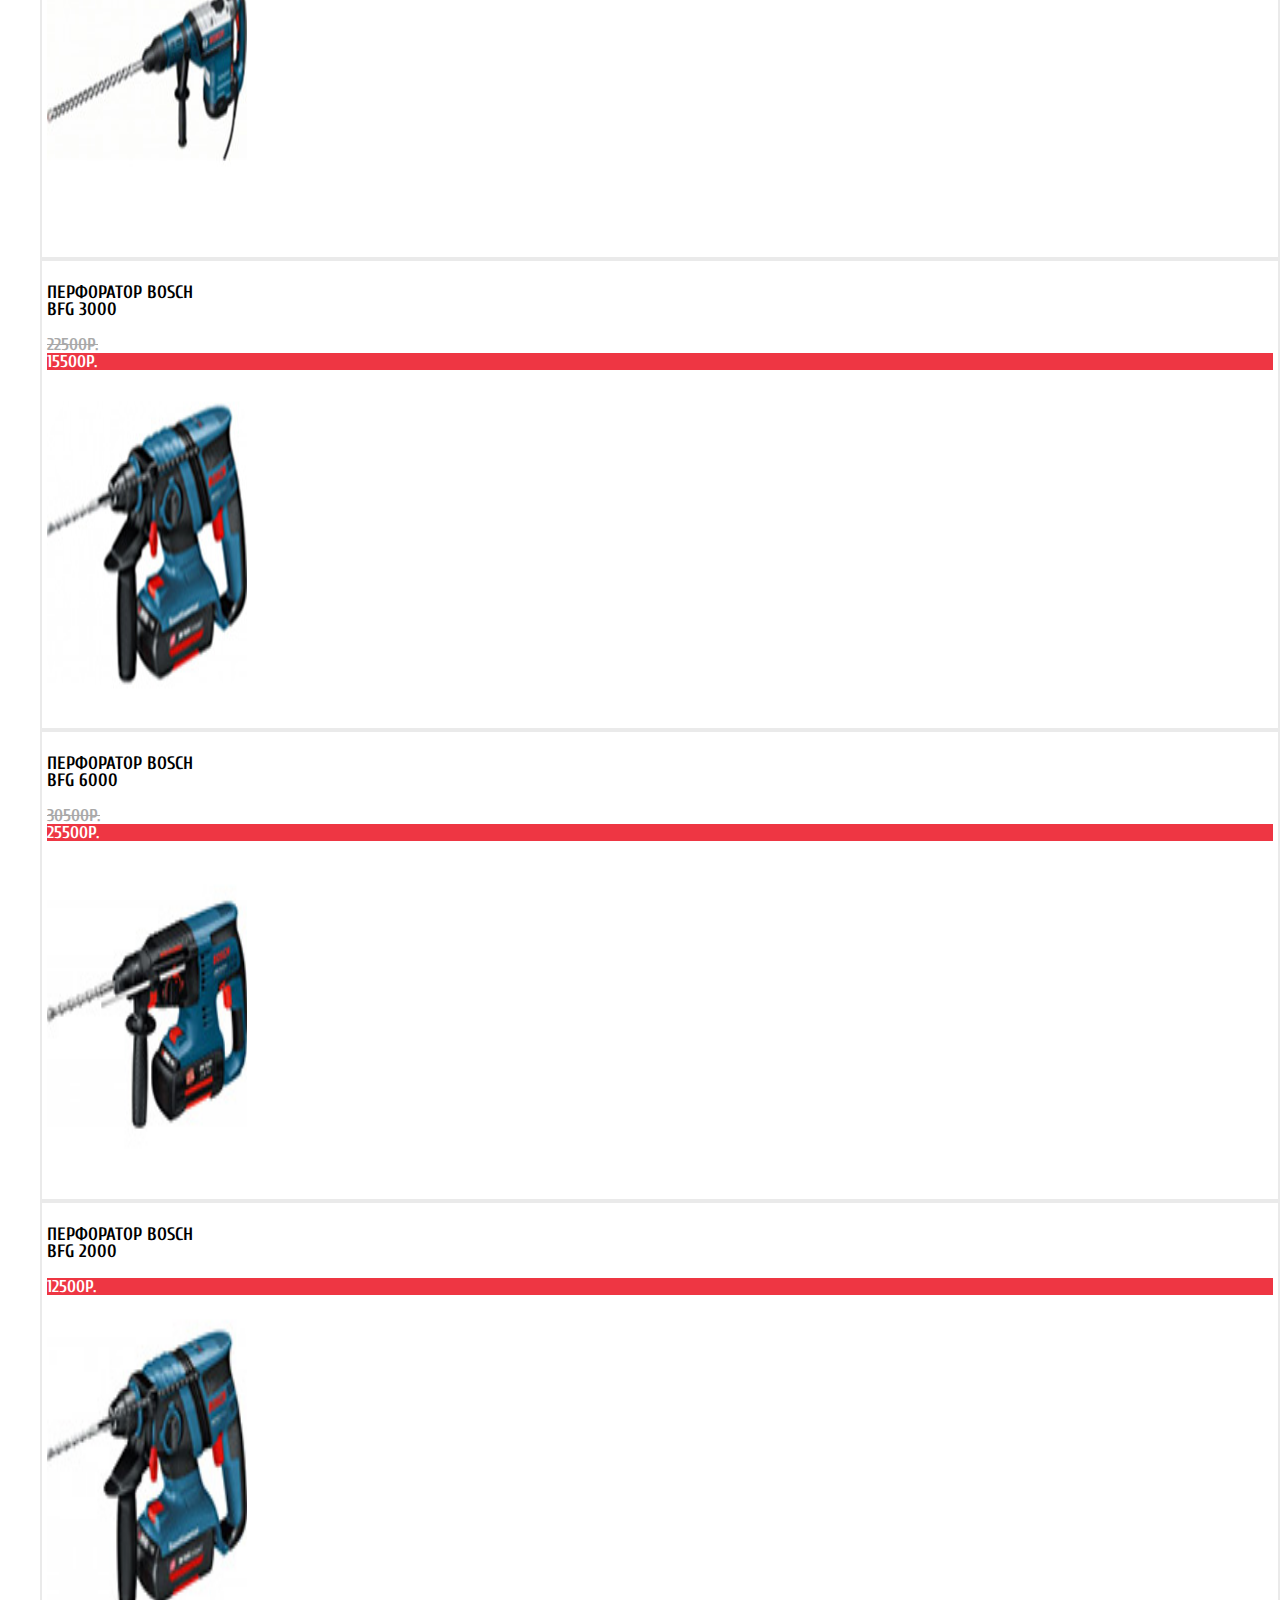
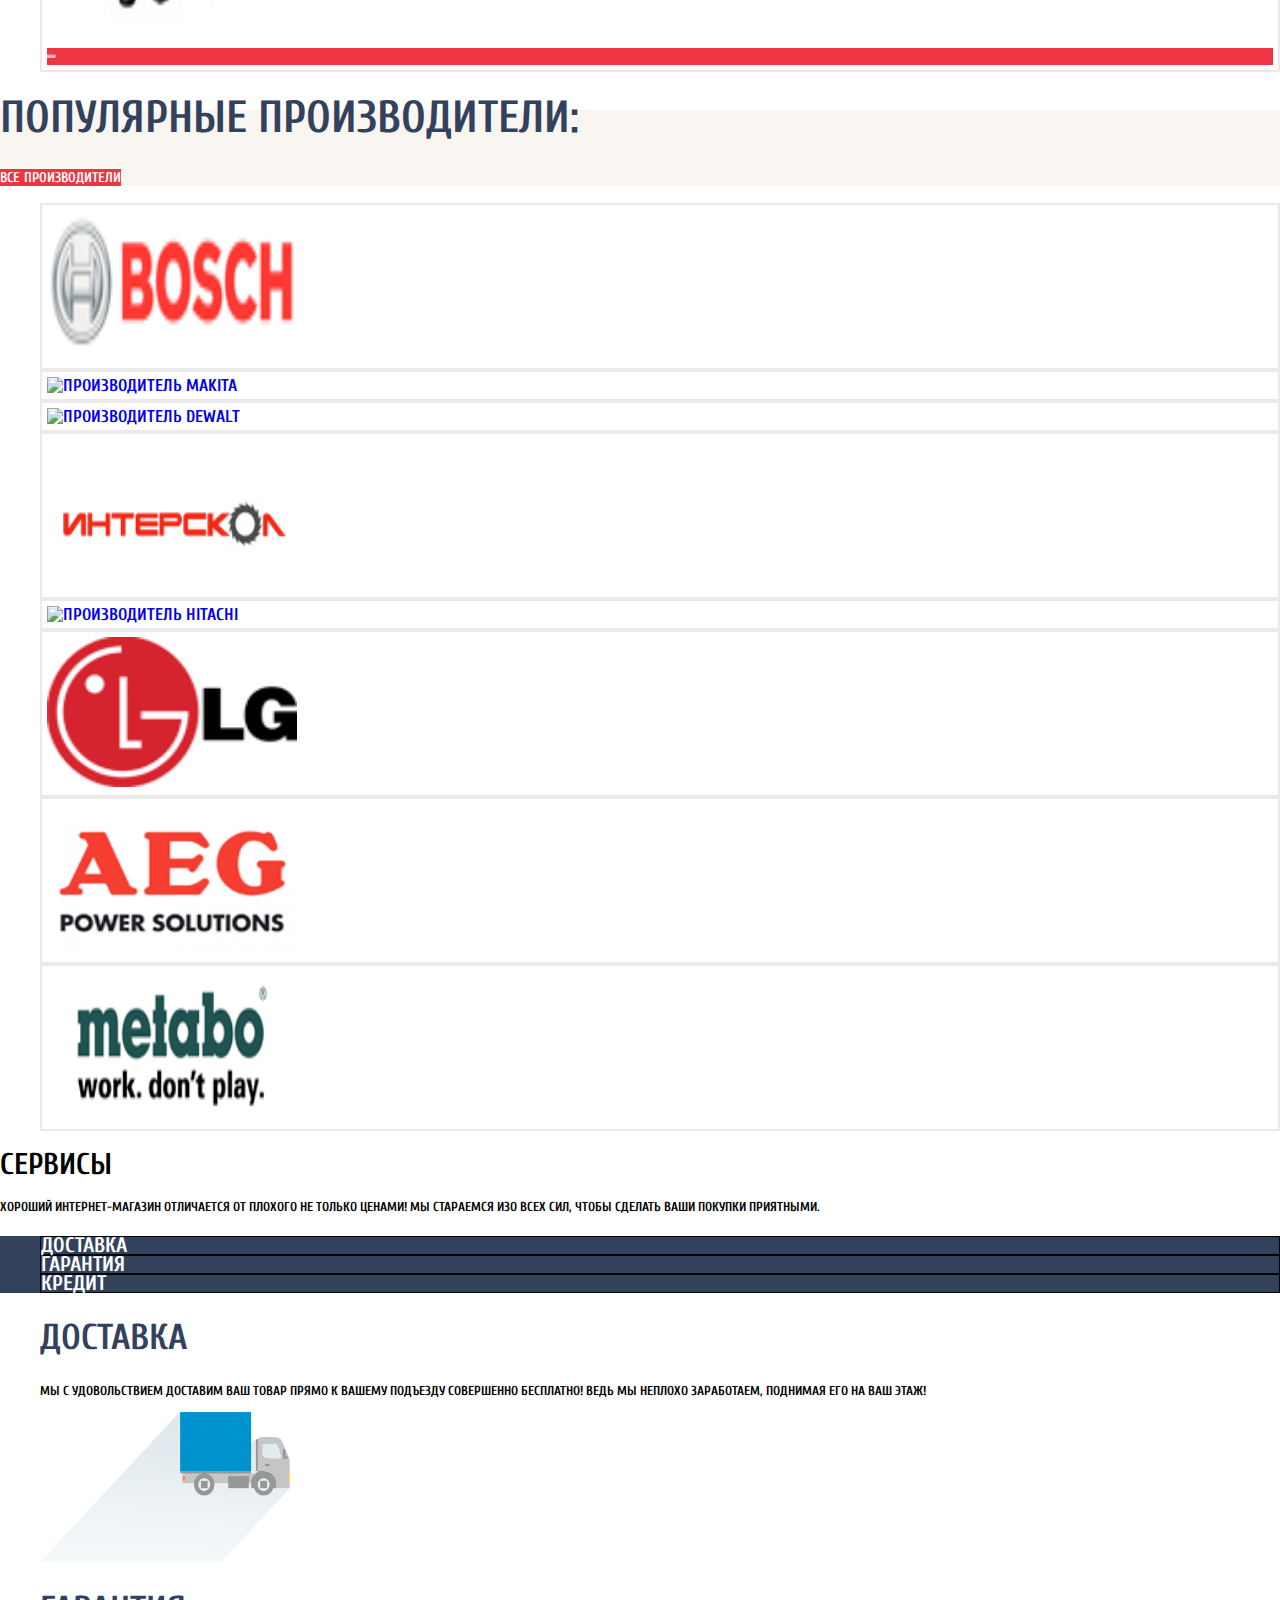
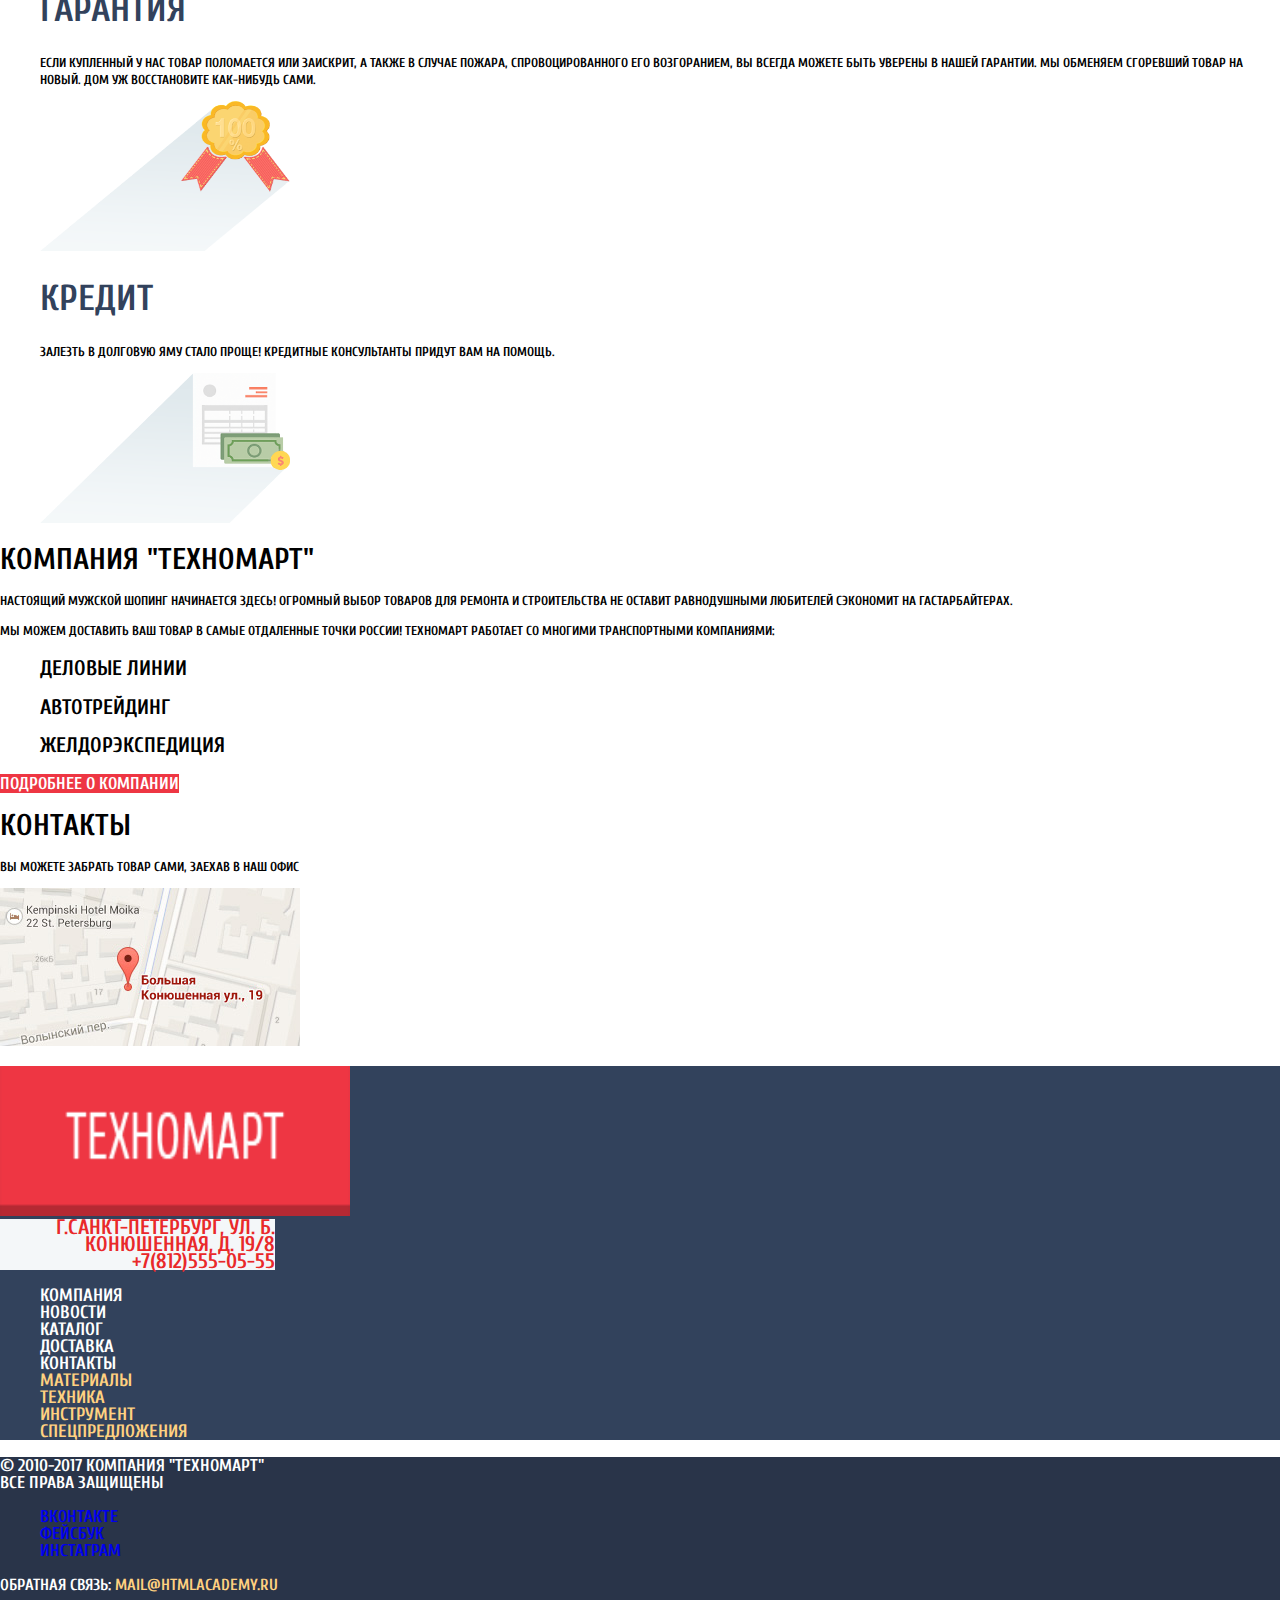
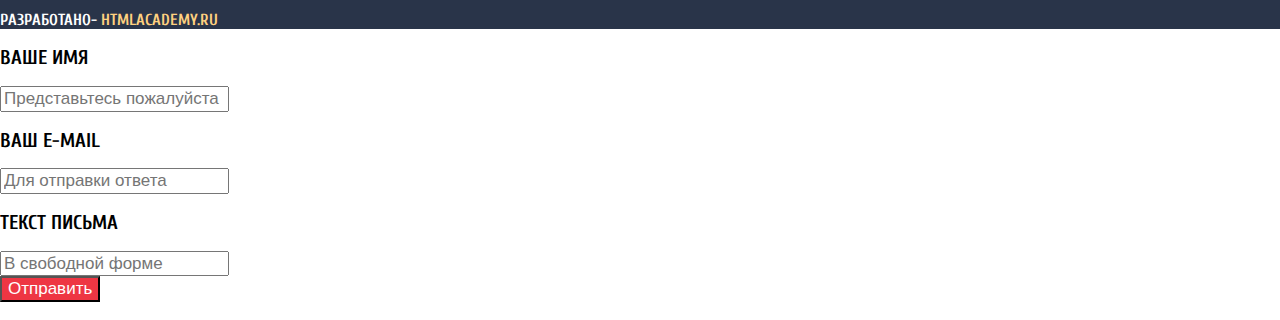
==== commit 2a8f0d40: "сетки3" ====
--- a/index.html
+++ b/index.html
@@ -13,48 +13,46 @@
     <div class="upper-nav"><div class="left-up"><a class="main-header-logo">
   <img src="img/tehnomart-logo-top.png" width="220" height="47" alt="Техномарт">
 </a>
-<div class="icon-up-nav"><div class="lupa">
+<div class="lupa">
 <svg xmlns="http://www.w3.org/2000/svg" width="17" height="17" viewBox="0 0 17 17">
   <path fill="#ffffff" d="M17 15.586l-3.542-3.542A7.465 7.465 0 0 0 15 7.5 7.5 7.5 0 1 0 7.5 15c1.71 0 3.282-.579 4.544-1.542L15.586 17 17 15.586zM2 7.5C2 4.467 4.467 2 7.5 2 10.532 2 13 4.467 13 7.5c0 3.032-2.468 5.5-5.5 5.5A5.506 5.506 0 0 1 2 7.5z"/>
-</svg></div></div>
-<form method="get" action="https://echo.htmlacademy.ru"><label for="search">Поиск</label>
+</svg></div>
+<form class="search" method="get" action="https://echo.htmlacademy.ru"><label for="search">Поиск</label>
   <input type="search" id="search" class="search-in-site" name="search">
 </form></div>
   <ul class="user-panel">
-    <li class="bookmark"><div class="icon-up-nav">
-      <svg xmlns="http://www.w3.org/2000/svg" width="14" height="16" viewBox="0 0 14 16">
-        <path fill="#ffffff" d="M14 15c0 .55-.368.741-.818.426l-5.363-3.765c-.45-.315-1.187-.315-1.637 0L.818 15.426C.368 15.741 0 15.55 0 15V1c0-.55.45-1 1-1h12c.55 0 1 .45 1 1v14z"/>
-      </svg>
- <a href="bookmarks.html">Закладки: 0</a></div></li>
-    <li class="cart"><span class="icon-up-nav">
-      <svg xmlns="http://www.w3.org/2000/svg" width="15" height="15" viewBox="0 0 15 15"><circle fill="#ffffff" cx="4.5" cy="13.5" r="1.5"/>
-        <circle fill="#ffffff" cx="12.5" cy="13.5" r="1.5"/><path fill="#ffffff" d="M15 2H4.07l-.422-2H0v2h2.031l1.985 9H15V9H9.441L15 6.951z"/>
-      </svg></span>
-       <a href="cart.html">Корзина</a></li>
+    <li class="bookmark">
+ <a href="bookmarks.html"><svg class="icon-bookmark" xmlns="http://www.w3.org/2000/svg" width="14" height="16" viewBox="0 0 14 16">
+   <path fill="#ffffff" d="M14 15c0 .55-.368.741-.818.426l-5.363-3.765c-.45-.315-1.187-.315-1.637 0L.818 15.426C.368 15.741 0 15.55 0 15V1c0-.55.45-1 1-1h12c.55 0 1 .45 1 1v14z"/>
+ </svg>Закладки: 0</a></li>
+    <li class="cart">
+       <a href="cart.html"><svg class="icon-cart" xmlns="http://www.w3.org/2000/svg" width="15" height="15" viewBox="0 0 15 15"><circle fill="#ffffff" cx="4.5" cy="13.5" r="1.5"/>
+           <circle fill="#ffffff" cx="12.5" cy="13.5" r="1.5"/><path fill="#ffffff" d="M15 2H4.07l-.422-2H0v2h2.031l1.985 9H15V9H9.441L15 6.951z"/>
+         </svg>Корзина</a></li>
     <li class="buy"> <a href="buy.html">Оформить заказ</a></li>
   </ul></div>
   <div class="middle-nav"><section class="slogan">
-  <h3>
+  <h3 class="slogan1">
 Интернет-магазин<br>
 строительных материалов<br>
 и инструментов для ремонта</h3>
 </section>
 <section class="contacts">
 <h2 class="visually-hidden">Контакты</h2><div class="tel-num">
-<svg xmlns="http://www.w3.org/2000/svg" width="19" height="19" viewBox="0 0 19 19"><path fill="#B7BFC8" d="M15.572 18.985h-.941c-4.129-.488-7.157-2.408-9.359-4.864C3.062 11.66 1.318 8.492.978 4.228V3.084c.078-.774.459-1.304.898-1.757C2.425.766 3.25.044 4.002.019c.554-.018 1.5.38 1.879.899.329.446.504 1.339.656 2.003.154.671.505 1.643.408 2.289-.148 1.007-1.487 1.434-1.879 2.166 1.307 3.135 3.443 5.439 6.293 7.031.715-.392 1.346-1.572 2.332-1.595.359-.009.818.178 1.184.286.402.121.75.275 1.104.408.596.224 1.648.521 2.004 1.021.365.513.57 1.356.49 1.879-.164 1.041-1.879 2.197-2.901 2.579z"/></svg>
-<address>
+<svg class="icon-phone" xmlns="http://www.w3.org/2000/svg" width="19" height="19" viewBox="0 0 19 19"><path fill="#B7BFC8" d="M15.572 18.985h-.941c-4.129-.488-7.157-2.408-9.359-4.864C3.062 11.66 1.318 8.492.978 4.228V3.084c.078-.774.459-1.304.898-1.757C2.425.766 3.25.044 4.002.019c.554-.018 1.5.38 1.879.899.329.446.504 1.339.656 2.003.154.671.505 1.643.408 2.289-.148 1.007-1.487 1.434-1.879 2.166 1.307 3.135 3.443 5.439 6.293 7.031.715-.392 1.346-1.572 2.332-1.595.359-.009.818.178 1.184.286.402.121.75.275 1.104.408.596.224 1.648.521 2.004 1.021.365.513.57 1.356.49 1.879-.164 1.041-1.879 2.197-2.901 2.579z"/></svg>
+<address class="telephone">
 +7(812)555-05-55</div>
 <div class="where">г.Санкт-Петербург, ул. Б. Конюшенная, д. 19/8</div></address>
 </section>
    <form class="login" method="get" action="login.html">
-    <button class="login-button"><svg xmlns="http://www.w3.org/2000/svg" width="20" height="17" viewBox="0 0 20 17"><path fill="#c5c5c5" d="M14.875 8.5L6 0v6H0v5h6v6z"/><path fill="#c5c5c5" d="M16.986 15.01h-5.027V17h5.027c2.178 0 3.004-1.81 3.029-3.026V3.028C19.99 1.811 19.164 0 16.986 0h-5.027v1.99h5.027c.839 0 .992.681 1.01 1.057v10.904c-.017.376-.171 1.059-1.01 1.059z"/></svg>
+    <button class="login-button"><svg class="icon-login" xmlns="http://www.w3.org/2000/svg" width="20" height="17" viewBox="0 0 20 17"><path fill="#c5c5c5" d="M14.875 8.5L6 0v6H0v5h6v6z"/><path fill="#c5c5c5" d="M16.986 15.01h-5.027V17h5.027c2.178 0 3.004-1.81 3.029-3.026V3.028C19.99 1.811 19.164 0 16.986 0h-5.027v1.99h5.027c.839 0 .992.681 1.01 1.057v10.904c-.017.376-.171 1.059-1.01 1.059z"/></svg>
 Войти</button>
     <button class="register">Регистрация</button>
-    <ul class="login">
+    <!--ul class="login">
     <li class="exit"><a href="login.html">Равшан Джамшутович</a></li>
     <div class="lkmz"><li class="my-buy"><a href="buy.html">Мои заказы</a></li>
     <li class="profile"><a href="profile.html">Личный кабинет</a></li></div>
-  </ul>  </form></div>
+  </ul-->  </form></div>
         <ul class="site-navigation">
     <li> <a href="main.html">Главная</a></li>
     <li> <a href="company.html">Компания</a></li>
@@ -72,8 +70,20 @@
   <h2 class="visually-hidden">Преимущества</h2>
   <ul class="features-list">
 <li class="feateres-item1"><a href="materials.html">
-  <h3>Материалы</h3>
-  <p>на любой вкус</p></a></li>
+  <div class="grafica"><div class="flag flag-new">новинка</div>
+  <svg xmlns="http://www.w3.org/2000/svg" xmlns:xlink="http://www.w3.org/1999/xlink" width="44" height="65" viewBox="0 0 44 65">
+  <metadata><?xpacket begin="﻿" id="W5M0MpCehiHzreSzNTczkc9d"?>
+<x:xmpmeta xmlns:x="adobe:ns:meta/" x:xmptk="Adobe XMP Core 5.6-c138 79.159824, 2016/09/14-01:09:01        ">
+   <rdf:RDF xmlns:rdf="http://www.w3.org/1999/02/22-rdf-syntax-ns#">
+      <rdf:Description rdf:about=""/>
+   </rdf:RDF>
+</x:xmpmeta>
+<?xpacket end="w"?></metadata>
+<image width="44" height="65" xlink:href="[data-uri]"/>
+</svg></div>
+<div class="descript">  <h3>Материалы</h3>
+  <p>на любой вкус</p></div>
+</a></li>
 <li class="feateres-item2"><a href="tools.html">
     <h3>Инструмент</h3>
     <p>на все случаи</p></a></li>
--- a/css/style.css
+++ b/css/style.css
@@ -14,7 +14,16 @@
 }
 
 .visually-hidden {
-visibility: hidden;
+  position: absolute;
+  width: 1px;
+  height: 1px;
+  margin: -1px;
+  border: 0;
+  padding: 0;
+  white-space: nowrap;
+  clip-path: inset(100%);
+  clip: rect(0 0 0 0);
+  overflow: hidden;
 }
 
 .main-header {
@@ -39,15 +48,29 @@
   margin-left: 130px;
 }
 
-.icon-up-nav {
-  width: 47px;
-  height: 43px;
-  opacity: 0.3;
-  }
 
 .lupa {
   display: flex;
-  margin: auto;
+  margin: 0;
+  opacity: 0.3;
+  padding: 10px;
+}
+
+.search {
+  display: block;
+  margin-top: 8px;
+}
+
+.icon-bookmark {
+  display: block;
+  opacity: 0.3;
+  padding-right: 10px;
+}
+
+.icon-cart {
+  display: block;
+  opacity: 0.3;
+  padding-right: 10px;
 }
 
 .user-panel {
@@ -59,7 +82,21 @@
 .cart,
 .buy {
   flex-grow: 1;
-}
+  display: flex;
+  flex-grow: 1;
+  align-self: center;
+}
+
+.bookmark a,
+.cart a,
+.buy a {
+  width: 100%;
+  display: flex;
+  flex-grow: 1;
+  padding: 12px;
+}
+
+
 
 .main-header-logo:hover {
   background-color: #ca2c37;
@@ -95,72 +132,127 @@
 }
 
 .site-navigation {
-  list-style: none;
-  background-color: #293449;
+  margin-left: 130px;
+  margin-right: 130px;
+  list-style: none;
+  background-color: #32425c;
   display: flex;
+  flex-grow: 1;
   height: 60px;
   justify-content: space-around;
+  align-items: center;
+  box-shadow: 0 5px #293449;
+}
+
+.site-navigation a {
+
+}
+
+.user-panel a,
+.site-navigation a {
+  color: #ffffff;
+}
+
+.user-panel a:hover {
+  background-color: #212a3a;
+}
+
+.user-panel a:focus {
+  background-color: #293449;
+}
+
+.search-in-site {
+
+  color: #ffffff;
+  background-color: #293449;
+  opacity: 0;
+}
+
+.search-in-site:focus {
+  color: black;
+  background-color: #ffffff;
+  opacity: 1;
+  }
+
+.middle-nav {
   margin-left: 130px;
   margin-right: 130px;
-}
-
-.user-panel a,
-.site-navigation a {
-  color: #ffffff;
-}
-
-.user-panel a:hover {
-  background-color: #212a3a;
-}
-
-.user-panel a:focus {
-  background-color: #293449;
-}
-
-.search-in-site {
-
-  color: #ffffff;
-  background-color: #293449;
-}
-
-.search-in-site:focus {
-  color: black;
-  background-color: #ffffff;
-  }
-
-.middle-nav {
   display: flex;
+  flex-grow: 1;
   justify-content: space-between;
   margin-bottom: 40px;
 }
 
 .login {
   flex-grow: 1;
-  margin-right: 130px;
   list-style: none;
   font-size: 21px;
   color: #black;
   background: #f4f7f9;
-
+  text-align: right;
+}
+
+.login-button,
+.register {
+  border: 0;
+  padding: 12px;
+}
+
+.login-button {
+  margin-right: 10px;
+}
+
+.icon-login {
+  padding-right: 15px;
 }
 
 .contacts {
   flex-grow: 1;
   width: 275px;
-  margin-right: 70px;
-}
+}
+
+.icon-phone {
+  display: block;
+  padding: 15px;
+}
+
+.telephone {
+  display: block;
+  padding-top: 15px;
+  padding-left: 40px;
+  padding-right: 40px;
+  align-self: baseline;
+}
+
 .tel-num {
 border: 2px solid #ffffff;
 display: flex;
+width: 270px;
+
+}
+
+.where {
+  padding-top: 8px;
 }
 
 .slogan {
   flex-grow: 1;
   width: 200px;
-  margin-left: 175px;
   word-wrap: normal;
   font-family: Cuprum sans-serif;
   font-style: italic;
+  display: block;
+}
+
+.slogan {
+  font-size: 16px;
+  font-style: italic;
+  color: #ee3643;
+  background-color: #f4f7f9;
+}
+
+.slogan1 {
+  margin-top: 0px;
 }
 
 .exit a {
@@ -209,11 +301,8 @@
   justify-content: space-between;
 }
 
-.slogan {
-  font-size: 16px;
-  font-style: italic;
-  color: #ee3643;
-  background-color: #f4f7f9;
+.contacts {
+      text-align: -webkit-right;
 }
 
 address {
@@ -228,11 +317,44 @@
   color: #32425c;
 }
 
-
+.features-list {
+  margin-left: 130px;
+  margin-right: 130px;
+  margin-bottom: 55px;
+  padding-left: 0;
+  display: flex;
+  flex-grow: 1;
+  flex-wrap: wrap;
+  list-style: none;
+
+}
+
+.grafica {
+
+}
+
+.flag{
+  /*  position:absolute;*/
+    top:-1px;
+    right:-1px;
+    width:60px;
+    height:60px;
+    text-indent:-1000px;
+    overflow:hidden;
+     z-index:20;
+}
+.flag-new{
+    background:url("../img/new.png") no-repeat 0 0;
+}
 
 .feateres-item1 {
+  display: flex;
+  margin-right: 20px;
+  margin-bottom: 20px;
+  width: 300px;
+  height: 125px;
   background-color: #f6b22d;
-}
+  }
 
 .feateres-item1 a {
   color: #ffffff;
@@ -252,6 +374,10 @@
 
 .feateres-item2 {
   background-color: #3bbce3;
+  margin-right: 20px;
+  margin-bottom: 20px;
+  width: 300px;
+  height: 125px;
 }
 
 .feateres-item2 p {
@@ -272,6 +398,10 @@
 
 .feateres-item3 {
   background-color: #dc91d8;
+  margin-right: 20px;
+  margin-bottom: 20px;
+  width: 300px;
+  height: 125px;
   }
 
 .feateres-item3 a {
@@ -292,6 +422,10 @@
 
 .feateres-item4 {
   background-color: #8ed78f;
+  margin-right: 20px;
+  margin-bottom: 20px;
+  width: 300px;
+  height: 125px;
 }
 
 .feateres-item4 a {
@@ -312,6 +446,10 @@
 
 .feateres-item5 {
   background-color: #ffc047;
+  margin-right: 20px;
+  margin-bottom: 20px;
+  width: 300px;
+  height: 125px;
 }
 
 .feateres-item5 a {
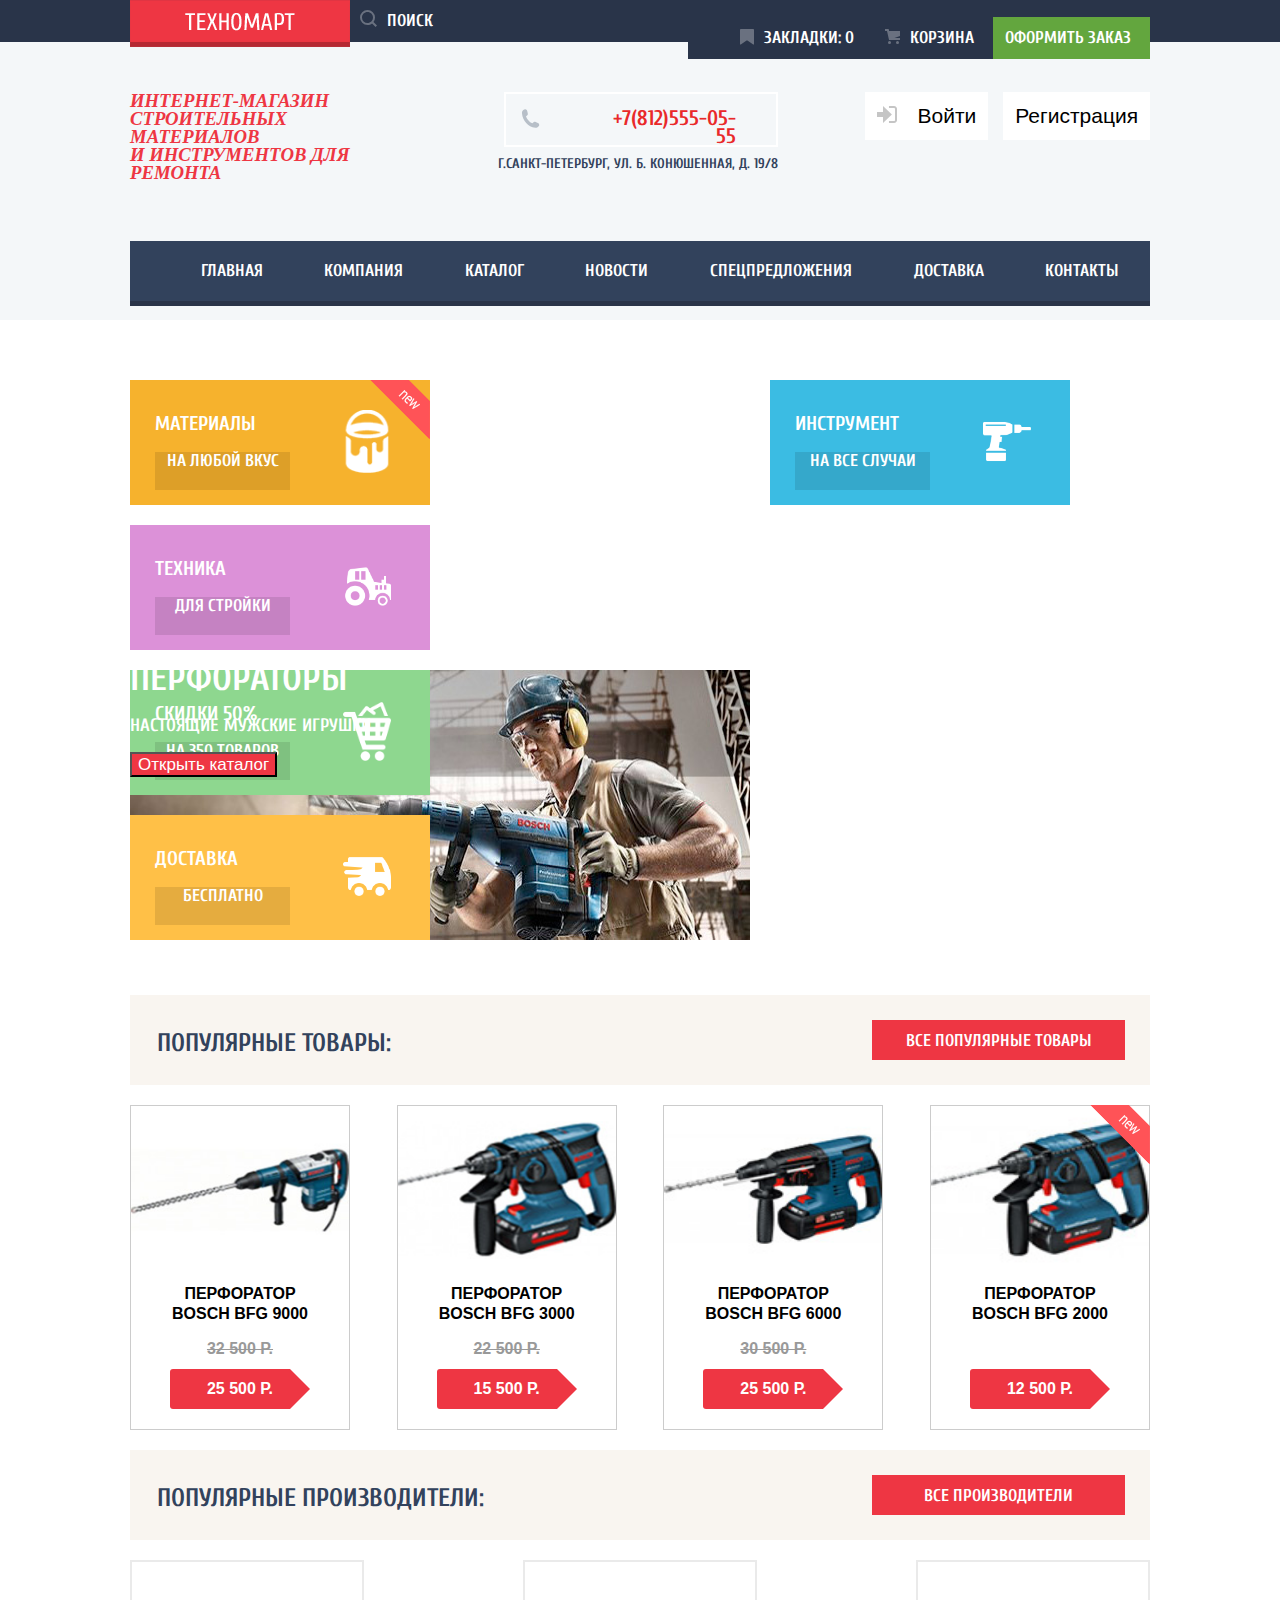
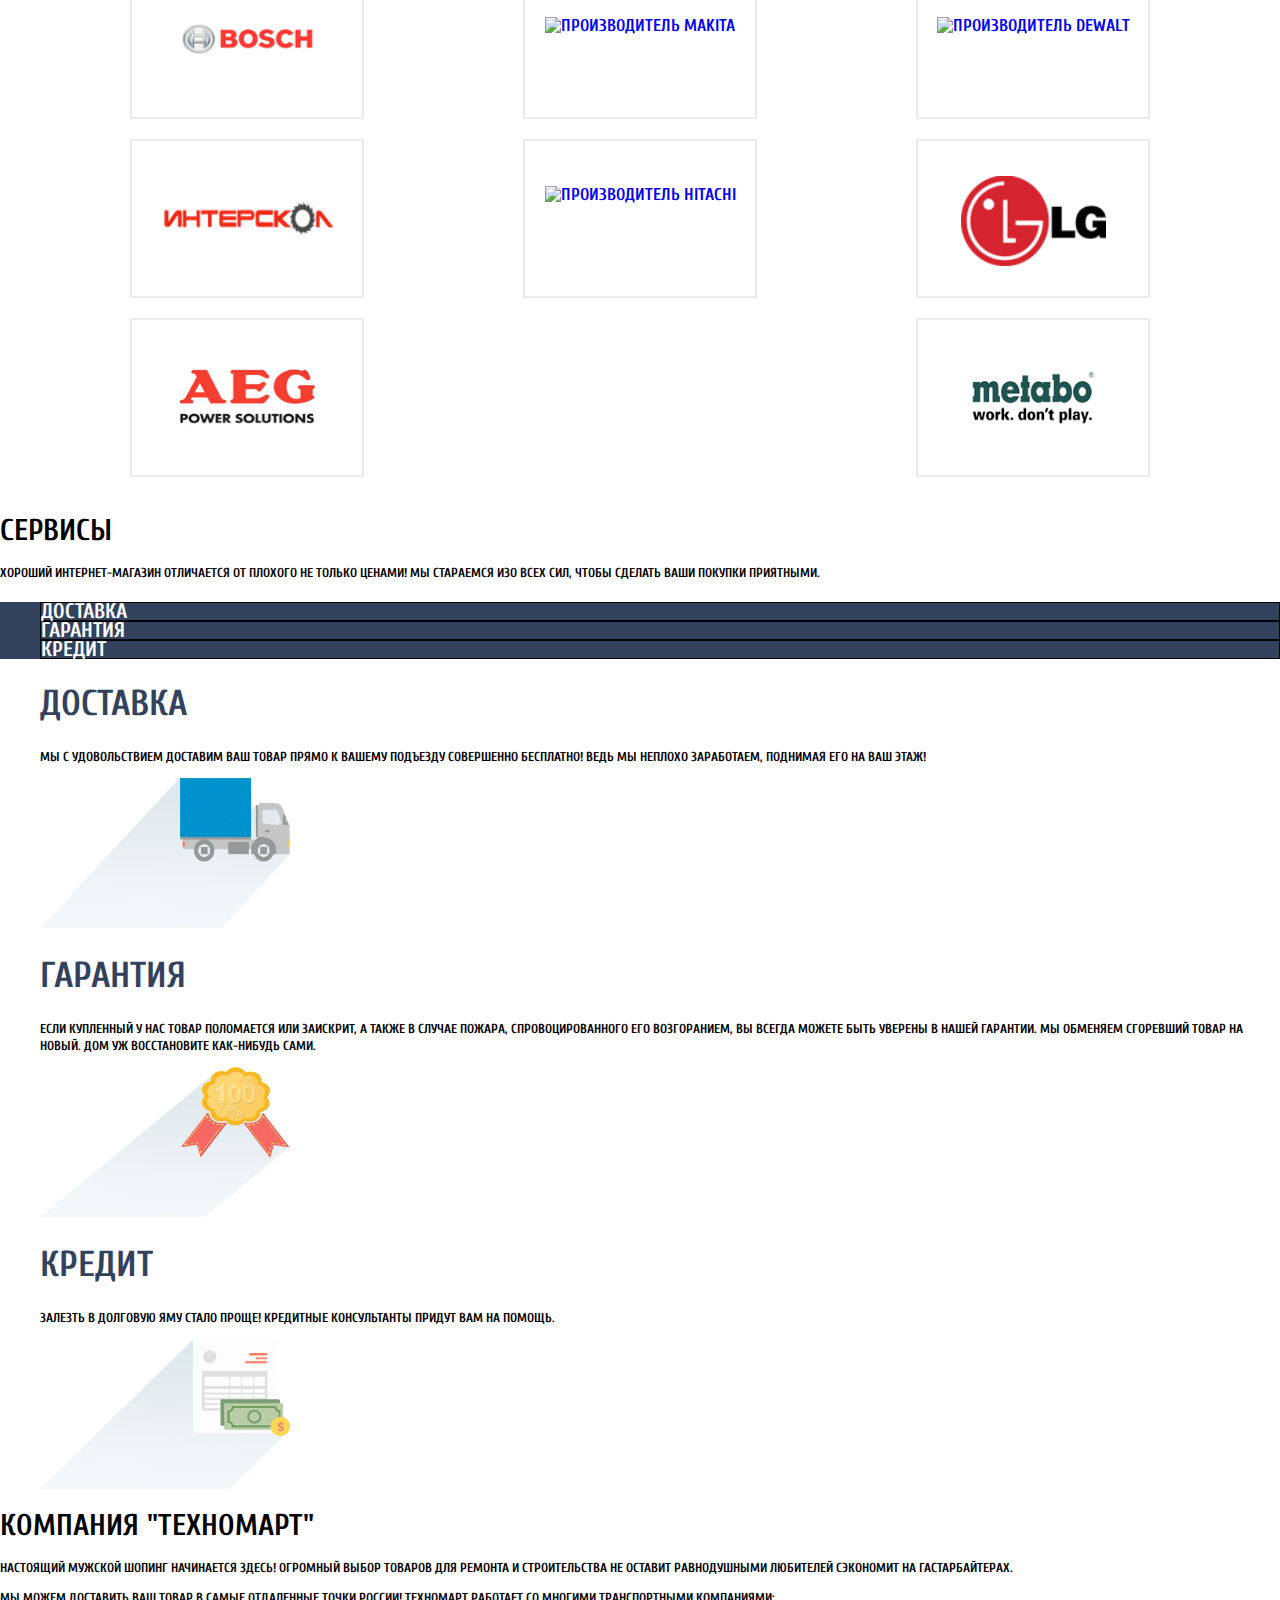
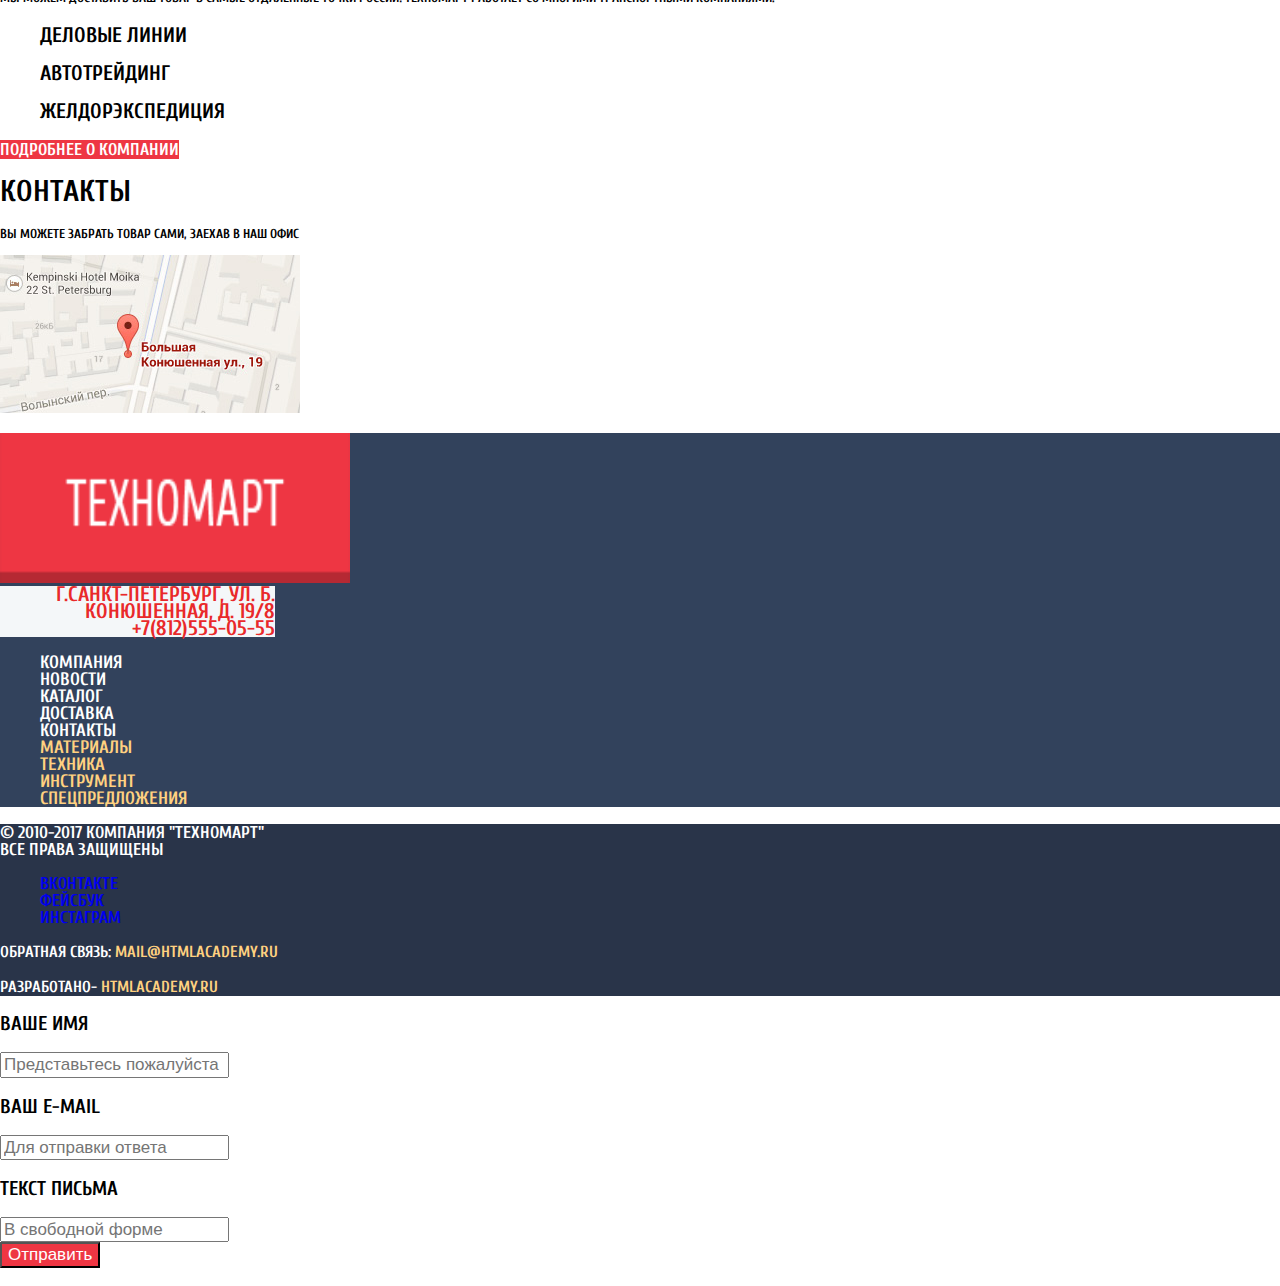
==== commit c34e2e09: "главная страница больше половины" ====
--- a/index.html
+++ b/index.html
@@ -69,9 +69,12 @@
 <section class="features">
   <h2 class="visually-hidden">Преимущества</h2>
   <ul class="features-list">
-<li class="feateres-item1"><a href="materials.html">
+<li class="feateres-item1 fim"><a class="fi" href="materials.html">
+  <div class="descript">  <h3>Материалы</h3>
+    <p class="charact">на любой вкус</p></div>
   <div class="grafica"><div class="flag flag-new">новинка</div>
-  <svg xmlns="http://www.w3.org/2000/svg" xmlns:xlink="http://www.w3.org/1999/xlink" width="44" height="65" viewBox="0 0 44 65">
+
+  <svg class="svg-featers" xmlns="http://www.w3.org/2000/svg" xmlns:xlink="http://www.w3.org/1999/xlink" width="44" height="65" viewBox="0 0 44 65">
   <metadata><?xpacket begin="﻿" id="W5M0MpCehiHzreSzNTczkc9d"?>
 <x:xmpmeta xmlns:x="adobe:ns:meta/" x:xmptk="Adobe XMP Core 5.6-c138 79.159824, 2016/09/14-01:09:01        ">
    <rdf:RDF xmlns:rdf="http://www.w3.org/1999/02/22-rdf-syntax-ns#">
@@ -80,22 +83,79 @@
 </x:xmpmeta>
 <?xpacket end="w"?></metadata>
 <image width="44" height="65" xlink:href="[data-uri]"/>
-</svg></div>
-<div class="descript">  <h3>Материалы</h3>
-  <p>на любой вкус</p></div>
+</svg>
+
+</div>
 </a></li>
-<li class="feateres-item2"><a href="tools.html">
-    <h3>Инструмент</h3>
-    <p>на все случаи</p></a></li>
-<li class="feateres-item3"><a href="technics.html">
-    <h3>Техника</h3>
-  <p>для стройки</p></a></li>
-<li class="feateres-item4"><a href="sales.html">
-    <h3>Скидки 50%</h3>
-  <p>на 350 товаров</p></a></li>
-<li class="feateres-item5"><a href="delivery.html">
-    <h3>Доставка</h3>
-  <p>бесплатно</p></a></li>
+<li class="feateres-item2 fim"><a class="fi" href="tools.html">
+    <div class="descript"><h3>Инструмент</h3>
+    <p class="charact">на все случаи</p></div>
+  <div class="grafica">
+
+    <svg class="svg-featers" xmlns="http://www.w3.org/2000/svg" xmlns:xlink="http://www.w3.org/1999/xlink" width="75" height="61" viewBox="0 0 75 61">
+  <metadata><?xpacket begin="﻿" id="W5M0MpCehiHzreSzNTczkc9d"?>
+<x:xmpmeta xmlns:x="adobe:ns:meta/" x:xmptk="Adobe XMP Core 5.6-c138 79.159824, 2016/09/14-01:09:01        ">
+   <rdf:RDF xmlns:rdf="http://www.w3.org/1999/02/22-rdf-syntax-ns#">
+      <rdf:Description rdf:about=""/>
+   </rdf:RDF>
+</x:xmpmeta><?xpacket end="w"?></metadata>
+<image id="icon-2" width="75" height="61" xlink:href="[data-uri]"/>
+</svg>
+
+  </div></a>
+</li>
+<div class="column"><li class="feateres-item3 fim"><a class="fi" href="technics.html">
+  <div class="descript">  <h3>Техника</h3>
+  <p class="charact">для стройки</p></div>
+  <div class="grafica">
+
+    <svg class="svg-featers" xmlns="http://www.w3.org/2000/svg" xmlns:xlink="http://www.w3.org/1999/xlink" width="78" height="62" viewBox="0 0 78 62">
+      <metadata><?xpacket begin="﻿" id="W5M0MpCehiHzreSzNTczkc9d"?>
+    <x:xmpmeta xmlns:x="adobe:ns:meta/" x:xmptk="Adobe XMP Core 5.6-c138 79.159824, 2016/09/14-01:09:01        ">
+       <rdf:RDF xmlns:rdf="http://www.w3.org/1999/02/22-rdf-syntax-ns#">
+          <rdf:Description rdf:about=""/>
+       </rdf:RDF>
+    </x:xmpmeta><?xpacket end="w"?></metadata>
+    <image id="icon-3" width="85" height="62" xlink:href="[data-uri]"/>
+    </svg>
+</div>
+</a></li>
+<li class="feateres-item4 fim"><a class="fi" href="sales.html">
+  <div class="descript">  <h3>Скидки 50%</h3>
+  <p class="charact">на 350 товаров</p> </div>
+<div class="grafica">
+
+  <svg class="svg-featers" xmlns="http://www.w3.org/2000/svg" xmlns:xlink="http://www.w3.org/1999/xlink" width="59" height="72" viewBox="0 0 59 72">
+    <metadata><?xpacket begin="﻿" id="W5M0MpCehiHzreSzNTczkc9d"?>
+  <x:xmpmeta xmlns:x="adobe:ns:meta/" x:xmptk="Adobe XMP Core 5.6-c138 79.159824, 2016/09/14-01:09:01        ">
+     <rdf:RDF xmlns:rdf="http://www.w3.org/1999/02/22-rdf-syntax-ns#">
+        <rdf:Description rdf:about=""/>
+     </rdf:RDF>
+  </x:xmpmeta>
+  <?xpacket end="w"?></metadata>
+  <image id="icon-4" width="59" height="72" xlink:href="[data-uri]"/>
+  </svg>
+
+</div>
+</a></li>
+<li class="feateres-item5 fim"><a class="fi" href="delivery.html">
+  <div class="descript">  <h3>Доставка</h3>
+  <p class="charact">бесплатно</p></div>
+<div class="grafica">
+
+  <svg class="svg-featers" xmlns="http://www.w3.org/2000/svg" xmlns:xlink="http://www.w3.org/1999/xlink" width="78" height="63" viewBox="0 0 78 63">
+    <metadata><?xpacket begin="﻿" id="W5M0MpCehiHzreSzNTczkc9d"?>
+  <x:xmpmeta xmlns:x="adobe:ns:meta/" x:xmptk="Adobe XMP Core 5.6-c138 79.159824, 2016/09/14-01:09:01        ">
+     <rdf:RDF xmlns:rdf="http://www.w3.org/1999/02/22-rdf-syntax-ns#">
+        <rdf:Description rdf:about=""/>
+     </rdf:RDF>
+  </x:xmpmeta>
+<?xpacket end="w"?></metadata>
+  <image id="icon-5" width="78" height="63" xlink:href="[data-uri]"/>
+  </svg>
+
+</div>
+  </a></li></div>
   </ul>
 </section>
 <section class="slider1">
@@ -109,105 +169,159 @@
 </form>
 </div>
 </section>
-<section class="slider2">
+<!--section class="slider2">
 <h2>Дрели</h2>
 <p>Соседям на радость</p>
-  <a href="#"><!--img src="img/slider2.jpg" width="350" height="150" alt="Дрели"--></a>
+  <a href="#"></a>
 <div class="button-slider-back"></div>
 <div class="button-slider-next"></div>
 <div><form class="catalog" method="get" action="#">
 <button type="submit" class="catalog-button">Открыть каталог</button>
 </form>
 </div>
-</section>
+</section-->
 <section class="popular">
 <h2>популярные товары:</h2>
-<div><a href="#" class="popular-button">Все популярные товары</a></div>
+<a href="#" class="popular-button"><div class="pop-b">Все популярные товары</div></a>
 </section>
 <section class="popular-catalog">
   <h2 class="visually-hidden">Список популярных товаров</h2>
-  <ul class="most-popular">
+  <!--<ul class="most-popular">
 <li class="catalog-item">
+  <div class="picture"><img src="img/BFG-9000.jpg" width="220" height="145" alt="Перфоратор BOSCH BFG 9000"></div>
   <h3><div class="tools-catalog">Перфоратор BOSCH</div>
     <div class="model-catalog">BFG 9000</div></h3>
     <a href="catalog-item-BFG-9000.html">
     <div class="old-price">32500P.</div>
     <div class="price">25500P.</div></a>
-    <div class="picture"><img src="img/BFG-9000.jpg" width="200" height="350" alt="Перфоратор BOSCH BFG 9000"></div>
     <div class="under"><button class="under-picture1">купить</button>
     <button class="under-picture2">в закладки</button></div>
   </li>
 <li class="catalog-item">
+  <div class="picture"><img src="img/BFG-3000.jpg" width="220" height="145" alt="Перфоратор BOSCH BFG 3000"></div>
   <h3><div class="tools-catalog">Перфоратор BOSCH</div>
     <div class="model-catalog">BFG 3000</div></h3>
     <a href="catalog-item-BFG-3000.html">
     <div class="old-price">22500P.</div>
     <div class="price">15500P.</div></a>
-    <div class="picture"><img src="img/BFG-3000.jpg" width="200" height="350" alt="Перфоратор BOSCH BFG 3000"></div>
     <div class="under"><button class="under-picture1">купить</button>
     <button class="under-picture2">в закладки</button></div>
   </li>
 <li class="catalog-item">
+  <div class="picture"><img src="img/BFG-6000.jpg" width="220" height="145" alt="Перфоратор BOSCH BFG 6000"></div>
   <h3><div class="tools-catalog">Перфоратор BOSCH</div>
     <div class="model-catalog">BFG 6000</div></h3>
     <a href="catalog-item-BFG-6000.html">
         <div class="old-price">30500P.</div>
     <div class="price">25500P.</div></a>
-    <div class="picture"><img src="img/BFG-6000.jpg" width="200" height="350" alt="Перфоратор BOSCH BFG 6000"></div>
     <div class="under"><button class="under-picture1">купить</button>
     <button class="under-picture2">в закладки</button></div>
   </li>
 <li class="catalog-item">
+  <div class="picture"><img src="img/BFG-2000.jpg" width="220" height="145" alt="Перфоратор BOSCH BFG 2000"></div>
+  <div class="flag flag-new">новинка</div>
   <h3><div class="tools-catalog">Перфоратор BOSCH</div>
     <div class="model-catalog">BFG 2000</div></h3>
     <a href="catalog-item-BFG-2000.html">
     <div class="price">12500P.</div></a>
-    <div class="picture"><img src="img/BFG-2000.jpg" width="200" height="350" alt="Перфоратор BOSCH BFG 2000"></div>
-    <div class="new">new</div>
     <div class="under"><button class="under-picture1">купить</button>
     <button class="under-picture2">в закладки</button></div>
       </li>
-  </ul>
-</section>
-<section class="popular-manufacturers">
+  </ul>-->
+
+  <div class="catalog-items">
+        <div class="row">
+          <div class="catalog-item">
+
+            <div class="actions">
+              <a href="#" class="buy">Купить</a>
+              <a href="#" class="bookmark">В закладки</a>
+            </div>
+            <div class="image"><img width="218" height="168" src="img/BFG-9000.jpg"></div>
+            <div class="title">Перфоратор BOSCH BFG 9000</div>
+            <div class="discount">32 500 Р.</div>
+            <div class="price">25 500 Р.</div>
+          </div>
+          <div class="catalog-item">
+            <div class="actions">
+              <a href="#" class="buy">Купить</a>
+              <a href="#" class="bookmark">В закладки</a>
+            </div>
+            <div class="image"><img width="218" height="168" src="img/BFG-3000.jpg"></div>
+            <div class="title">Перфоратор BOSCH BFG 3000</div>
+            <div class="discount">22 500 P.</div>
+            <div class="price">15 500 Р.</div>
+          </div>
+          <div class="catalog-item">
+            <div class="actions">
+              <a href="#" class="buy">Купить</a>
+              <a href="#" class="bookmark">В закладки</a>
+            </div>
+            <div class="image"><img width="218" height="168" src="img/BFG-6000.jpg"></div>
+            <div class="title">Перфоратор BOSCH BFG 6000</div>
+            <div class="discount">30 500 Р.</div>
+            <div class="price">25 500 Р.</div>
+          </div>
+          <div class="catalog-item">
+            <div class="flag flag-new">новинка</div>
+            <div class="actions">
+              <a href="#" class="buy">Купить</a>
+              <a href="#" class="bookmark">В закладки</a>
+            </div>
+            <div class="image"><img width="218" height="168" src="img/BFG-2000.jpg"></div>
+            <div class="title">Перфоратор BOSCH BFG 2000</div>
+            <div class="discount"></div>
+            <div class="price">12 500 Р.</div>
+          </div>
+        </div>
+      </div>
+</section>
+
+<section class="popular1">
+<h2>популярные производители:</h2>
+<a href="#" class="popular-button"><div class="pop-b">Все производители</div></a>
+</section>
+
+
+<!--<section class="popular-manufacturers">
 <h2>популярные производители:</h2>
 <div><a href="#" class="manufacturers-button">Все производители</a></div>
-</section>
+</section>-->
 <section class="manufacturers-logo">
   <h2 class="visually-hidden">Логотипы производителей
   </h2>
   <ul class="manufacturers-logo-catalog">
 <li class="manufacturer-item">
   <a href="bosch-manufacturer.html">
-    <img src="img/bosch-logo.png" width="250" height="150" alt="Производитель BOSCH"></a>
+    <img class="bosch-m" src="img/bosch-logo.png" width="135" height="35" alt="Производитель BOSCH"></a>
   </li>
 <li class="manufacturer-item">
     <a href="makita-manufacturer.html">
-      <img src="img/makita-logo.png" width="250" height="150" alt="Производитель makita"></a>
+      <img class="makita-m" src="img/makita-logo.png" width="125" height="40" alt="Производитель makita"></a>
     </li>
 <li class="manufacturer-item">
       <a href="dewalt-manufacturer.html">
-        <img src="img/dewalt-logo.png" width="250" height="150" alt="Производитель dewalt"></a>
+        <img class="dewalt-m" src="img/dewalt-logo.png" width="150" height="50" alt="Производитель dewalt"></a>
       </li>
 <li class="manufacturer-item">
           <a href="interskol-manufacturer.html">
-            <img src="img/interskol-logo.png" width="250" height="150" alt="Производитель Интерскол"></a>
+            <img class="skol-m" src="img/interskol-logo.png" width="190" height="110" alt="Производитель Интерскол"></a>
           </li>
 <li class="manufacturer-item">
       <a href="hitachi-manufacturer.html">
-      <img src="img/hitachi-logo.png" width="250" height="150" alt="Производитель hitachi"></a>
+      <img class="hitachi-m" src="img/hitachi-logo.png" width="150" height="60" alt="Производитель hitachi"></a>
       </li>
 <li class="manufacturer-item">
       <a href="lg-manufacturer.html">
-      <img src="img/LG-logo.png" width="250" height="150" alt="Производитель LG"></a>
+      <img class="lg-m" src="img/LG-logo.png" width="145" height="90" alt="Производитель LG"></a>
       </li>
 <li class="manufacturer-item">
       <a href="aeg-manufacturer.html">
-      <img src="img/AEG-logo.png" width="250" height="150" alt="Производитель AEG"></a>
+      <img class="aeg-m" src="img/AEG-logo.png" width="150" height="80" alt="Производитель AEG"></a>
       </li>
 <li class="manufacturer-item">
       <a href="metabo-manufacturer.html">
-      <img src="img/Metabo-logo.png" width="250" height="150" alt="Производитель Metabo"></a>
+      <img class="metabo-m" src="img/Metabo-logo.png" width="160" height="65" alt="Производитель Metabo"></a>
       </li>
   </ul>
 </section>
--- a/css/style.css
+++ b/css/style.css
@@ -326,15 +326,428 @@
   flex-grow: 1;
   flex-wrap: wrap;
   list-style: none;
-
-}
-
-.grafica {
-
-}
+  justify-content: space-between;
+
+}
+
+.column {
+  flex-direction: column;
+}
+
+.fi {
+  display: flex;
+}
+
+.descript {
+  margin-left: 25px;
+  margin-top: 15px;
+}
+
+.charact {
+  width: 135px;
+  height: 38px;
+  text-align: center;
+  }
+
+.svg-featers {
+  width: 48px;
+  height: 63px;
+  margin-top: 30px;
+margin-left: 53px;
+}
+
+
 
 .flag{
-  /*  position:absolute;*/
+  position:absolute;
+    top: 0;
+    right: 0;
+    width:60px;
+    height:60px;
+    text-indent:-1000px;
+    overflow:hidden;
+     z-index:20;
+}
+.flag-new{
+    background:url("../img/new.png") no-repeat 0 0;
+}
+
+.fim {
+  margin-right: 80px;
+}
+
+.feateres-item1 {
+  position: relative;
+  display: flex;
+  /*margin-right: 50px;*/
+  margin-bottom: 20px;
+  width: 300px;
+  height: 125px;
+  background-color: #f6b22d;
+  }
+
+.feateres-item1 a {
+  color: #ffffff;
+}
+
+.feateres-item1 p {
+  background-color: rgba(0,0,0,0.1);
+}
+
+ .feateres-item1 p:hover {
+    background-color: rgba(0,0,0,0.2);
+}
+
+.feateres-item1 p:active {
+  background-color: rgba(0,0,0,0.3);
+}
+
+.feateres-item2 {
+  background-color: #3bbce3;
+  /*margin-right: 20px;*/
+  margin-bottom: 20px;
+  width: 300px;
+  height: 125px;
+}
+
+.feateres-item2 p {
+  background-color: rgba(0,0,0,0.1);
+}
+
+.feateres-item2 a {
+  color: #ffffff;
+}
+
+.feateres-item2 p:hover {
+   background-color: rgba(0,0,0,0.2);
+}
+
+.feateres-item2 p:active {
+  background-color: rgba(0,0,0,0.3);
+}
+
+.feateres-item3 {
+  background-color: #dc91d8;
+  /*margin-right: 20px;*/
+  margin-bottom: 20px;
+  width: 300px;
+  height: 125px;
+  }
+
+.feateres-item3 a {
+  color: #ffffff;
+}
+
+.feateres-item3 p {
+  background-color: rgba(0,0,0,0.1);
+}
+
+.feateres-item3 p:hover {
+   background-color: rgba(0,0,0,0.2);
+}
+
+.feateres-item3 p:active {
+  background-color: rgba(0,0,0,0.3);
+}
+
+.feateres-item4 {
+  background-color: #8ed78f;
+/*  margin-right: 20px;*/
+  margin-bottom: 20px;
+  width: 300px;
+  height: 125px;
+}
+
+.feateres-item4 a {
+  color: #ffffff;
+}
+
+.feateres-item4 p {
+  background-color: rgba(0,0,0,0.1);
+}
+
+.feateres-item4 p:hover {
+   background-color: rgba(0,0,0,0.2);
+}
+
+.feateres-item4 p:active {
+  background-color: rgba(0,0,0,0.3);
+}
+
+.feateres-item5 {
+  background-color: #ffc047;
+/*  margin-right: 20px;*/
+  margin-bottom: 20px;
+  width: 300px;
+  height: 125px;
+}
+
+.feateres-item5 a {
+  color: #ffffff;
+}
+
+.feateres-item5 p {
+background-color: rgba(0,0,0,0.1);
+}
+
+.feateres-item5 p:hover {
+   background-color: rgba(0,0,0,0.2);
+}
+
+.feateres-item5 p:active {
+  background-color: rgba(0,0,0,0.3);
+}
+
+.slider1 {
+  margin-left: 130px;
+  margin-top: -345px;
+  width:620px;
+  height:270px;
+  background: url("../img/slider1.jpg") no-repeat;
+  background-size: 620px 270px;
+  }
+
+.slider1 h2 {
+  font-size: 36px;
+  color: #ffffff;
+}
+
+.slider1 p {
+  font-size: 18px;
+  color: #ffffff;
+}
+
+.catalog-button {
+  color: #ffffff;
+  background-color: #ee3643;
+}
+
+.catalog-button:hover {
+  background-color: #ca2c37;
+}
+
+.catalog-button:active {
+  background-color: #ba2732;
+}
+
+.slider2 {
+  width:620px;
+  height:270px;
+  background: url("../img/slider2.jpg") no-repeat;
+  background-size: 620px 270px;
+  margin-left: 130px;
+  }
+
+.slider2 h2 {
+    font-size: 36px;
+    color: #ffffff;
+  }
+
+  .slider2 p {
+    font-size: 18px;
+    color: #ffffff;
+  }
+
+  .catalog-button {
+    color: #ffffff;
+    background-color: #ee3643;
+  }
+
+  .catalog-button:hover {
+    background-color: #ca2c37;
+  }
+
+  .catalog-button:active {
+    background-color: #ba2732;
+  }
+
+  .popular {
+    margin-top: 55px;
+    margin-left: 130px;
+    margin-right: 130px;
+    height: 90px;
+    background-color: #f9f5f0;
+    color: #32425c;
+    display: flex;
+    flex-grow: 1;
+    justify-content: space-between;
+  }
+
+  .popular1 {
+    margin-top: 0;
+    margin-left: 130px;
+    margin-right: 130px;
+    height: 90px;
+    background-color: #f9f5f0;
+    color: #32425c;
+    display: flex;
+    flex-grow: 1;
+    justify-content: space-between;
+
+  }
+
+  .popular h2 {
+    padding-top: 40px;
+    padding-left: 27px;
+    margin: 0;
+  }
+
+  .popular1 h2 {
+    padding-top: 40px;
+    padding-left: 27px;
+    margin: 0;
+  }
+
+  .popular-button {
+    width: 253px;
+    height: 40px;
+    color: #ffffff;
+    background-color: #ee3643;
+    margin: 25px;
+  }
+
+  .pop-b {
+    width: 253px;
+    height: 40px;
+    text-align: center;
+    padding-top: 12px;
+
+  }
+
+  .most-popular {
+    display: flex;
+    flex-grow: 1;
+    margin-left: 130px;
+    padding-left: 0;
+    margin-right: 130px;
+    margin-bottom: 25px;
+    justify-content: space-between;
+  }
+
+  /*.catalog-item {
+    width: 220px;
+    height: 320px;
+
+    color: #000000;
+    list-style: none;
+    border: 2px solid #eaeaea;
+    padding: 5px;
+  }
+
+  .catalog-item h3 {
+    font-size: 18px;
+  }
+
+  .old-price {
+    font-size: 17px;
+    color: #a9a9a9;
+    text-decoration: line-through;
+  }
+
+  .price {
+    background-color: #ee3643;
+    font-size: 17px;
+    color: #ffffff;
+  }
+
+  .new {
+    background-color: #ee3643;
+    font-size: 5px;
+    color: #ffffff;
+  }
+
+  .under {
+    display: none;
+  }
+
+.catalog-item:hover {
+    box-shadow:  0 0 50px rgba(0,0,0,0.5);
+}
+
+.catalog-item:active {
+    box-shadow:  0 0 50px rgba(0,0,0,0.5);
+}
+
+  .catalog-item:hover .picture {
+    display: none;
+  }
+
+  .catalog-item:hover .under{
+      display: block;
+    }
+
+.under-picture1 {
+  background-color: #63a63e;
+  color: #ffffff;
+}
+
+.under-picture1:hover {
+  background-color: #5fbb2d;
+  color: #ffffff;
+}
+
+.under-picture1:active {
+  background-color: #518534;
+  color: #ffffff;
+}
+
+.under-picture2 {
+  background-color: #ffffff;
+  color: #32425c;
+  border: 2px solid #63a63e;
+}
+
+.under-picture2:hover {
+  background-color: #ffffff;
+  color: #32425c;
+  border: 2px solid #32425c;
+}
+
+.under-picture2:active {
+  opacity: 0.3;
+}*/
+.popular-catalog {
+    font-size:16px;
+    font-family:"Open Sans", sans-serif;
+    color:black;
+    background:white;
+
+  }
+
+.catalog-items{
+    margin-left: 130px;
+    margin-right: 130px;
+    margin-top: 20px;
+    justify-content: space-between;
+}
+
+.row {
+  display: flex;
+  justify-content: space-between;
+}
+
+.catalog-items .row{
+    margin-left:-20px;
+}
+.catalog-item{
+    position:relative;
+    display:inline-block;
+    width:218px;
+    margin-left:20px;
+    margin-bottom:20px;
+    border:1px solid #ccc;
+    line-height:20px;
+    font-weight:bold;
+    text-align:center;
+}
+.catalog-items{
+    font-size:0;
+}
+.catalog-item{
+    font-size:16px;
+}
+.catalog-item .flag{
+    position:absolute;
     top:-1px;
     right:-1px;
     width:60px;
@@ -343,279 +756,88 @@
     overflow:hidden;
      z-index:20;
 }
-.flag-new{
+.catalog-item .flag-new{
     background:url("../img/new.png") no-repeat 0 0;
 }
-
-.feateres-item1 {
-  display: flex;
-  margin-right: 20px;
-  margin-bottom: 20px;
-  width: 300px;
-  height: 125px;
-  background-color: #f6b22d;
-  }
-
-.feateres-item1 a {
-  color: #ffffff;
-}
-
-.feateres-item1 p {
-  background-color: rgba(0,0,0,0.1);
-}
-
- .feateres-item1 p:hover {
-    background-color: rgba(0,0,0,0.2);
-}
-
-.feateres-item1 p:active {
-  background-color: rgba(0,0,0,0.3);
-}
-
-.feateres-item2 {
-  background-color: #3bbce3;
-  margin-right: 20px;
-  margin-bottom: 20px;
-  width: 300px;
-  height: 125px;
-}
-
-.feateres-item2 p {
-  background-color: rgba(0,0,0,0.1);
-}
-
-.feateres-item2 a {
-  color: #ffffff;
-}
-
-.feateres-item2 p:hover {
-   background-color: rgba(0,0,0,0.2);
-}
-
-.feateres-item2 p:active {
-  background-color: rgba(0,0,0,0.3);
-}
-
-.feateres-item3 {
-  background-color: #dc91d8;
-  margin-right: 20px;
-  margin-bottom: 20px;
-  width: 300px;
-  height: 125px;
-  }
-
-.feateres-item3 a {
-  color: #ffffff;
-}
-
-.feateres-item3 p {
-  background-color: rgba(0,0,0,0.1);
-}
-
-.feateres-item3 p:hover {
-   background-color: rgba(0,0,0,0.2);
-}
-
-.feateres-item3 p:active {
-  background-color: rgba(0,0,0,0.3);
-}
-
-.feateres-item4 {
-  background-color: #8ed78f;
-  margin-right: 20px;
-  margin-bottom: 20px;
-  width: 300px;
-  height: 125px;
-}
-
-.feateres-item4 a {
-  color: #ffffff;
-}
-
-.feateres-item4 p {
-  background-color: rgba(0,0,0,0.1);
-}
-
-.feateres-item4 p:hover {
-   background-color: rgba(0,0,0,0.2);
-}
-
-.feateres-item4 p:active {
-  background-color: rgba(0,0,0,0.3);
-}
-
-.feateres-item5 {
-  background-color: #ffc047;
-  margin-right: 20px;
-  margin-bottom: 20px;
-  width: 300px;
-  height: 125px;
-}
-
-.feateres-item5 a {
-  color: #ffffff;
-}
-
-.feateres-item5 p {
-background-color: rgba(0,0,0,0.1);
-}
-
-.feateres-item5 p:hover {
-   background-color: rgba(0,0,0,0.2);
-}
-
-.feateres-item5 p:active {
-  background-color: rgba(0,0,0,0.3);
-}
-
-.slider1 {
-  width:620px;
-  height:270px;
-  background: url("../img/slider1.jpg") no-repeat;
-  background-size: 620px 270px;
-  }
-
-.slider1 h2 {
-  font-size: 36px;
-  color: #ffffff;
-}
-
-.slider1 p {
-  font-size: 18px;
-  color: #ffffff;
-}
-
-.catalog-button {
-  color: #ffffff;
-  background-color: #ee3643;
-}
-
-.catalog-button:hover {
-  background-color: #ca2c37;
-}
-
-.catalog-button:active {
-  background-color: #ba2732;
-}
-
-.slider2 {
-  width:620px;
-  height:270px;
-  background: url("../img/slider2.jpg") no-repeat;
-  background-size: 620px 270px;
-  }
-
-  .slider2 h2 {
-    font-size: 36px;
-    color: #ffffff;
-  }
-
-  .slider2 p {
-    font-size: 18px;
-    color: #ffffff;
-  }
-
-  .catalog-button {
-    color: #ffffff;
-    background-color: #ee3643;
-  }
-
-  .catalog-button:hover {
-    background-color: #ca2c37;
-  }
-
-  .catalog-button:active {
-    background-color: #ba2732;
-  }
-
-  .popular {
-    background-color: #f9f5f0;
-    color: #32425c;
-  }
-
-  .popular-button {
-    color: #ffffff;
-    background-color: #ee3643;
-  }
-
-  .catalog-item {
-    color: #000000;
-    list-style: none;
-    border: 2px solid #eaeaea;
-    padding: 5px;
-  }
-
-  .catalog-item h3 {
-    font-size: 18px;
-  }
-
-  .old-price {
-    font-size: 17px;
-    color: #a9a9a9;
-    text-decoration: line-through;
-  }
-
-  .price {
-    background-color: #ee3643;
-    font-size: 17px;
-    color: #ffffff;
-  }
-
-  .new {
-    background-color: #ee3643;
-    font-size: 5px;
-    color: #ffffff;
-  }
-
-  .under {
-    display: none;
-  }
-
-.catalog-item:hover {
-    box-shadow:  0 0 50px rgba(0,0,0,0.5);
-}
-
-.catalog-item:active {
-    box-shadow:  0 0 50px rgba(0,0,0,0.5);
-}
-
-  .catalog-item:hover .picture {
-    display: none;
-  }
-
-  .catalog-item:hover .under{
-      display: block;
-    }
-
-.under-picture1 {
-  background-color: #63a63e;
-  color: #ffffff;
-}
-
-.under-picture1:hover {
-  background-color: #5fbb2d;
-  color: #ffffff;
-}
-
-.under-picture1:active {
-  background-color: #518534;
-  color: #ffffff;
-}
-
-.under-picture2 {
-  background-color: #ffffff;
-  color: #32425c;
-  border: 2px solid #63a63e;
-}
-
-.under-picture2:hover {
-  background-color: #ffffff;
-  color: #32425c;
-  border: 2px solid #32425c;
-}
-
-.under-picture2:active {
-  opacity: 0.3;
+.catalog-item .actions{
+    position:absolute;
+    top:0;
+    left:0;
+    width:218px;
+    height:88px;
+    padding:40px 0;
+    background-color:rgba(255,255,255,0.9);
+    z-index:10;
+}
+.catalog-item .actions .buy,
+.catalog-item .actions .bookmark{
+    display:block;
+    width:129px;
+    margin:0 auto;
+    margin-bottom:7px;
+    padding:7px 0;
+    border:3px solid #63a63e;
+    border-bottom-color:#367315;
+    background-color:#63a63e;
+    color:white;
+    font-size:14px;
+    font-weight:normal;
+    font-family:"Cuprum", sans-serif;
+    line-height:18px;
+    text-decoration:none;
+    text-transform:uppercase;
+    border-radius:3px;
+}
+.catalog-item .actions .bookmark{
+    color:#32425c;
+    background:white;
+    border-bottom-color:#63a63e;
+}
+.catalog-item .actions{
+    display:none;
+}
+.catalog-item:hover .actions{
+    display:block;
+}
+.catalog-item .image{
+    width:218px;
+    height:168px;
+}
+.catalog-item .image img{
+    max-width:100%;
+}
+.catalog-item .title{
+    min-height:40px;
+    padding:0 25px;
+    margin-top:10px;
+    margin-bottom:15px;
+}
+.catalog-item .discount{
+    min-height:20px;
+    margin-top:15px;
+    margin-bottom:10px;
+    color:#999;
+    text-decoration:line-through;
+}
+.catalog-item .price{
+    position:relative;
+    width:80px;
+    margin:10px auto;
+    margin-bottom:20px;
+    padding:10px 30px;
+    color:white;
+    background:#ee3643;
+    border-radius:3px;
+}
+.catalog-item .price:after{
+    content:"";
+    position:absolute;
+    top:0;
+    right:-20px;
+    width:0;
+    height:0;
+    border:20px solid white;
+    border-left-color:#ee3643;
 }
 
   .popular-manufacturers {
@@ -624,6 +846,17 @@
     color: #32425c;
   }
 
+  .manufacturers-logo-catalog {
+margin-top: 20px;
+margin-left: 130px;
+margin-right: 70px;
+padding-left: 0;
+display: flex;
+flex-grow: 1;
+flex-wrap: wrap;
+justify-content: space-between;
+  }
+
   .manufacturers-button {
     background-color: #ee3643;
     font-size: 14px;
@@ -631,8 +864,46 @@
   }
 
   .manufacturer-item {
+    width: 220px;
+    height: 145px;
+    margin-right: 60px;
+    margin-bottom: 20px;
+    text-align: center;
     border: 2px solid #eaeaea;
     padding: 5px;
+
+  }
+
+  .bosch-m {
+    padding-top: 55px;
+  }
+
+  .makita-m {
+    padding-top: 50px;
+  }
+
+  .dewalt-m {
+    padding-top: 50px;
+  }
+
+  .skol-m {
+    padding-top: 10px;
+  }
+
+  .hitachi-m {
+    padding-top: 40px;
+  }
+
+  .lg-m {
+    padding-top: 30px;
+  }
+
+  .aeg-m {
+    padding-top: 30px;
+  }
+
+  .metabo-m {
+    padding-top: 40px;
   }
 
   .manufacturer-item:hover {
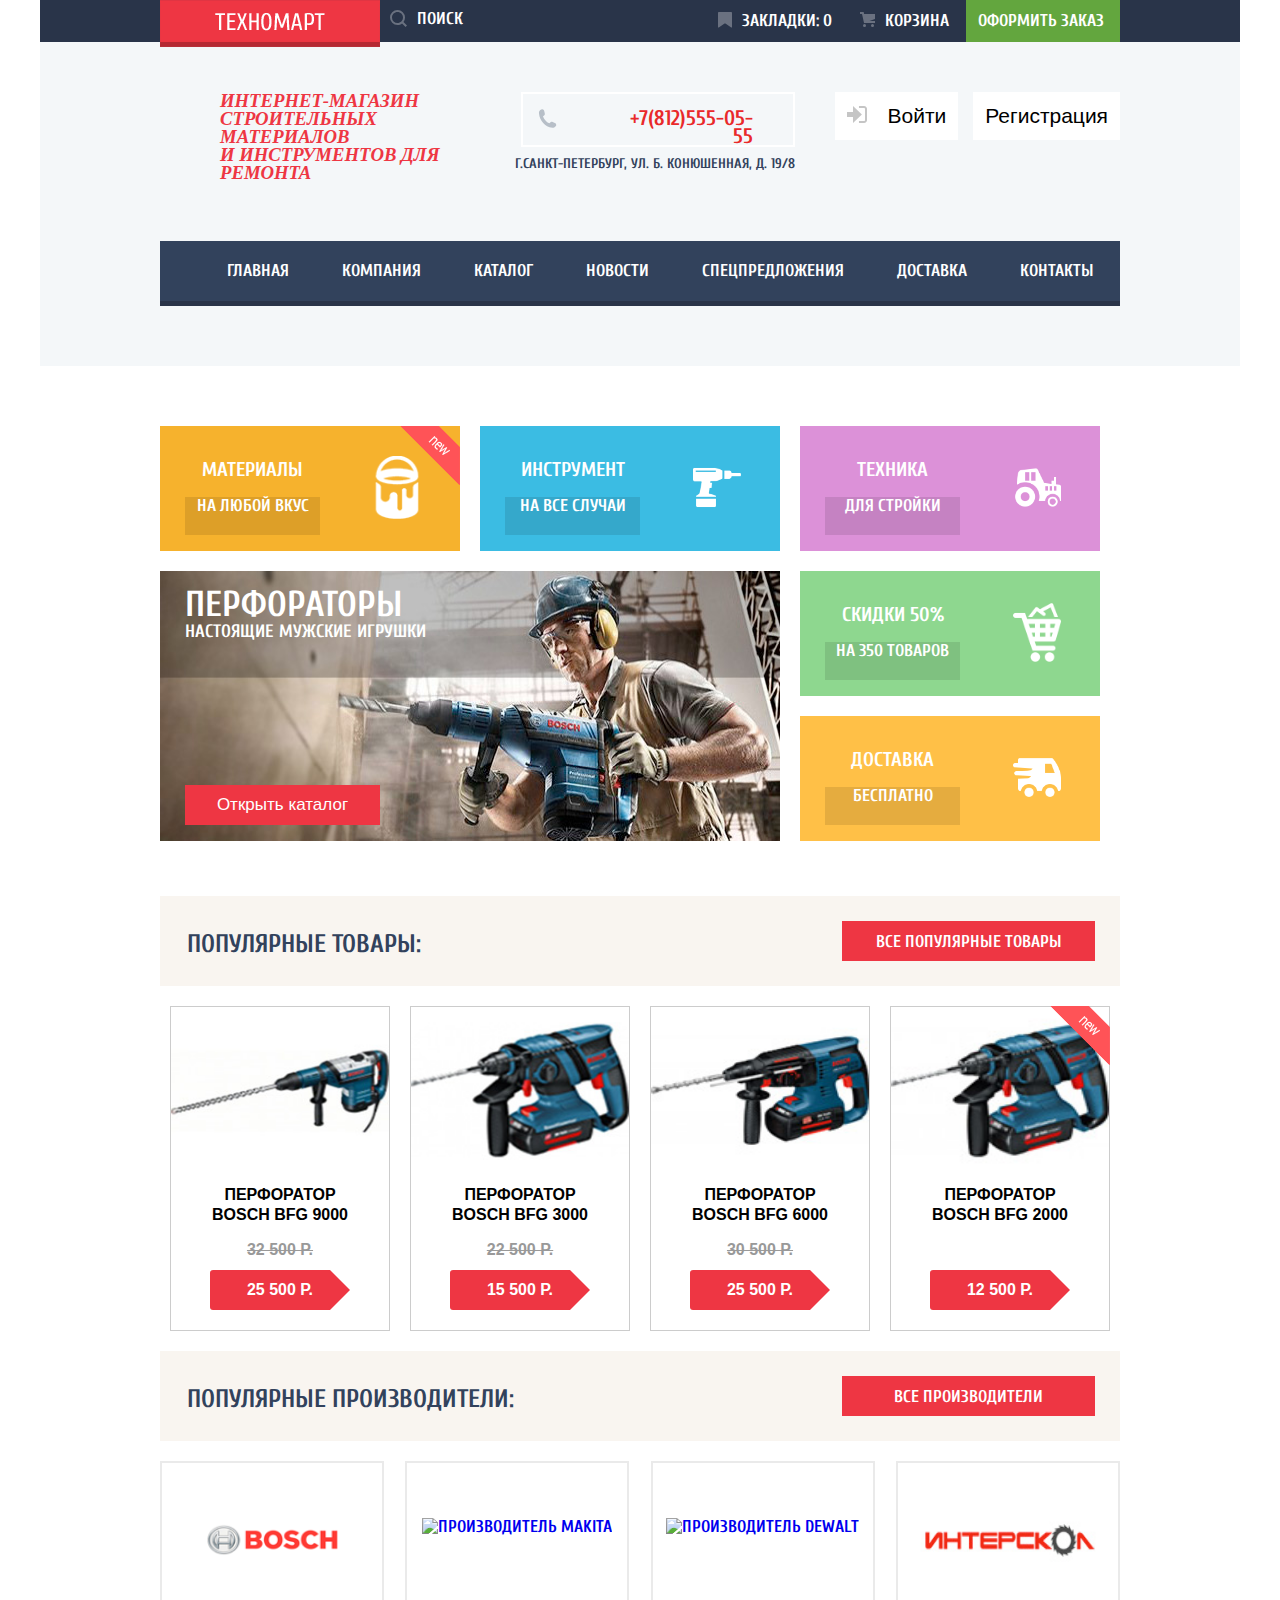
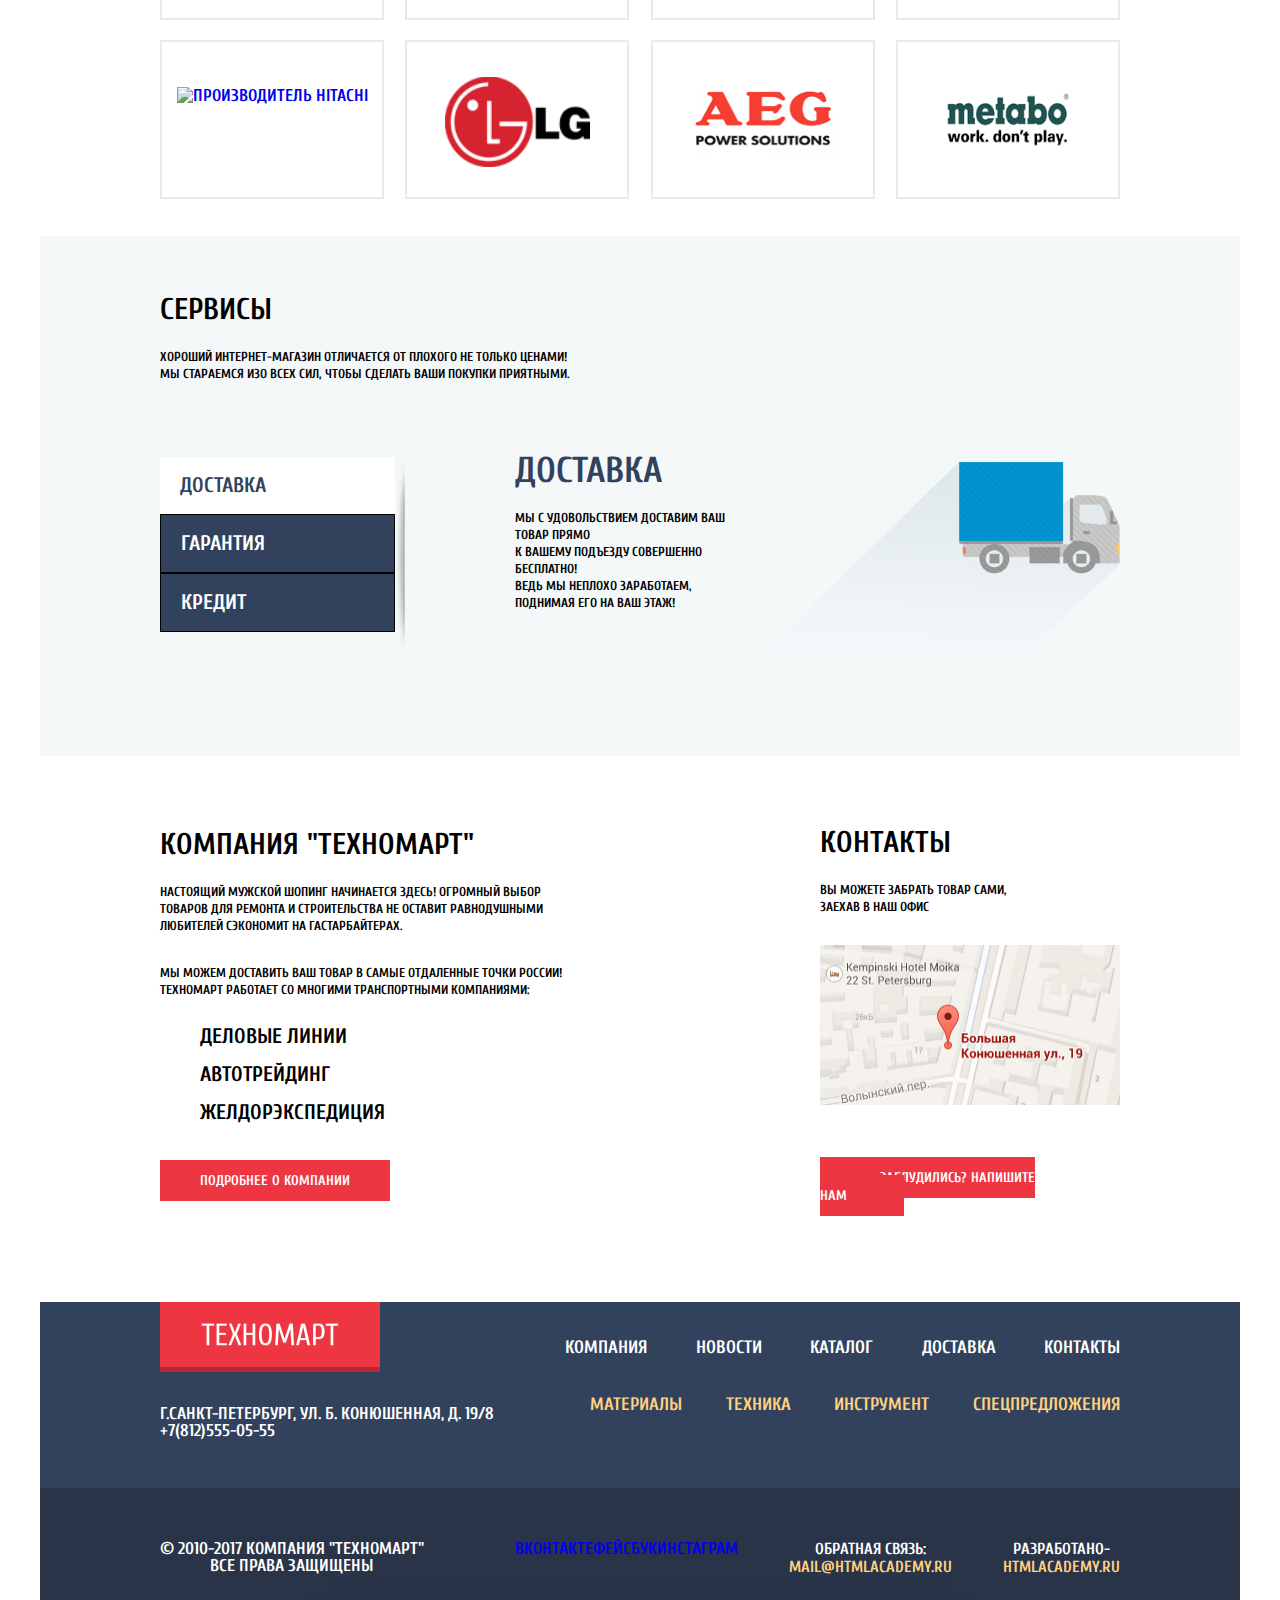
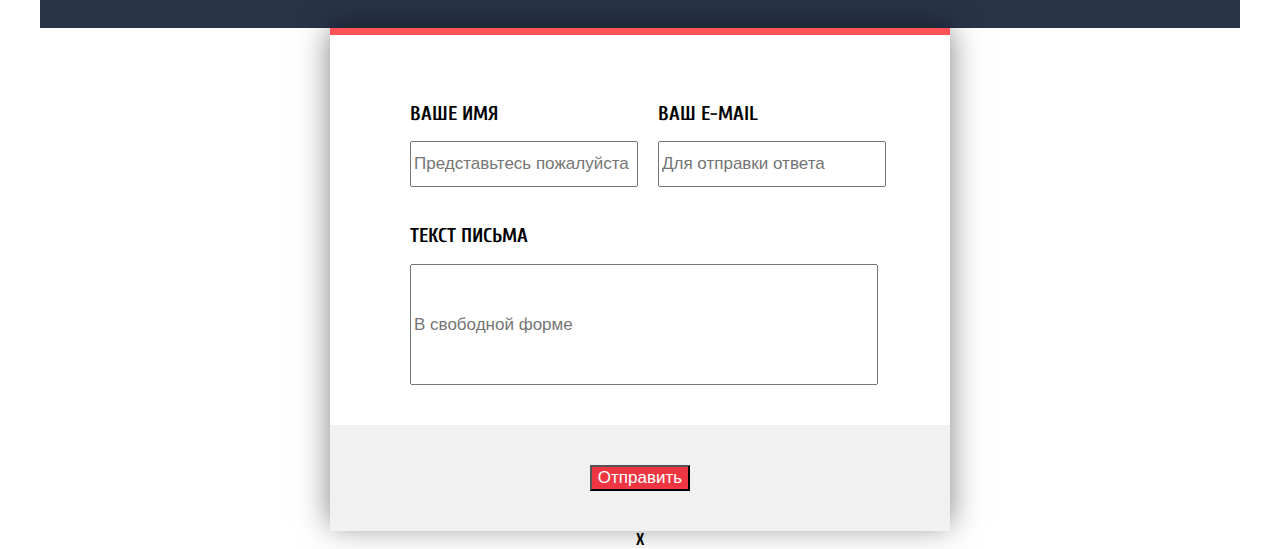
==== commit 5f3683af: "главная страница сетка" ====
--- a/index.html
+++ b/index.html
@@ -164,7 +164,7 @@
 <a href="#"><!--img src="img/slider1.jpg" width="350" height="150" alt="Перфораторы"--></a>
 <div class="button-slider-back"></div>
 <div class="button-slider-next"></div>
-<div><form class="catalog" method="get" action="#">
+<div class="catalog"><form  method="get" action="#">
 <button type="submit" class="catalog-button">Открыть каталог</button>
 </form>
 </div>
@@ -327,23 +327,24 @@
 </section>
   <section class="slider-services">
     <h2>Сервисы</h2>
-      <p>Хороший интернет-магазин отличается от плохого не только ценами!
+      <p>Хороший интернет-магазин отличается от плохого не только ценами!<br>
 Мы стараемся изо всех сил, чтобы сделать ваши покупки приятными.</p>
-<ul class="slider-servises-control">
-<li class="srv1"><a href="#"><input type="radio" checked>Доставка</a></li>
+<div class="serv-slider"><div class="serv-teni"><ul class="slider-servises-control">
+<li class="srv1">Доставка<a href="#"><input type="radio">Доставка</a></li>
 <li class="srv2"><a href="#"><input type="radio">Гарантия</a></li>
 <li class="srv3"><a href="#"><input type="radio">Кредит</a></li>
 </ul>
+<img src="img/teni-serv.png" width="10" height="200" alt="тень"></div>
 <ul class="service-item">
 <li class="delivery">
-  <a href="delivery-description">
-  <h3>Доставка</h3></a>
-  <p>Мы с удовольствием доставим ваш товар прямо к вашему подъезду
-    совершенно бесплатно! Ведь мы неплохо заработаем, поднимая его
-    на ваш этаж!</p>
-    <img src="img/delivery-service.png" width="250" height="150" alt="Доставка">
-    </li>
-<li class="guarantee">
+  <div class="serv-deliv"><a href="delivery-description">
+  <div><h3>Доставка</h3></a>
+  <p>Мы с удовольствием доставим ваш товар прямо<br> к вашему подъезду
+    совершенно бесплатно!<br> Ведь мы неплохо заработаем,<br> поднимая его
+    на ваш этаж!</p></div>
+    <img src="img/delivery-service.png" width="440" height="200" alt="Доставка"></div>
+  </li></div>
+<!--<li class="guarantee">
   <a href="guarantee-description.html">
     <h3>Гарантия</h3></a>
     <p>Если купленный у нас товар поломается или заискрит, а также в случае пожара,
@@ -357,10 +358,10 @@
   <h3>Кредит</h3></a>
   <p>Залезть в долговую яму стало проще! Кредитные консультанты придут вам на помощь.</p>
   <img src="img/credit-service.png" width="250" height="150" alt="Кредит">
-    </li>
+</li>-->
 </ul>
       </section>
-  <section class="company">
+  <div class="company-contacts"><section class="company">
 <h2>Компания "Техномарт"</h2>
 <p>Настоящий мужской шопинг начинается здесь! Огромный выбор товаров для ремонта и
   строительства не оставит равнодушными любителей сэкономит на гастарбайтерах.</p>
@@ -371,40 +372,40 @@
 <li class="delivery-company"><h3>Автотрейдинг</h3></li>
 <li class="delivery-company"><h3>ЖелДорЭкспедиция</h3></li>
     </ul>
-    <div>
-    <a href="#">Подробнее о компании</a></div>
+
+    <a class="compan" href="#">Подробнее о компании</a>
         </section>
   <section class="contacts2">
 <h2>Контакты</h2>
 <p>
-Вы можете забрать товар сами,
+Вы можете забрать товар сами,<br>
 заехав в наш офис
 </p>
-<a href="img/map-popup.jpg" alt="карта"><img src="img/map.jpg" alt="Карта"></a>
+<a href="img/map-popup.jpg" alt="карта"><img class="map-contact" src="img/map.jpg" width="300" height="160" alt="Карта"></a>
 <div><a href="#" class="write-us">Заблудились? Напишите нам</a></div>
-  </section>
+</section></div>
     </main>
     <footer class="upper-footer">
       <a class="main-footer-logo">
-      <img src="img/tehnomart-logo-bottom.png" width="350" height="150" alt="Логотип Техномарт">
+      <img src="img/tehnomart-logo-bottom.png" width="220" height="70" alt="Логотип Техномарт">
     </a>
     <section class="contacts">
       <h2 class="visually-hidden">Контакты</h2>
-      <address>
+      <div class="adress-f">
       г.Санкт-Петербург, ул. Б. Конюшенная, д. 19/8
-      <br>+7(812)555-05-55</address>
+      <br>+7(812)555-05-55</div>
     </section>
     <div class="footer-navigation">
       <ul class="site-navigation-items">
-        <li class="white"> <a href="company.html">Компания</a></li>
+        <div class="white1"><li class="white"> <a href="company.html">Компания</a></li>
         <li class="white"> <a href="news.html">Новости</a></li>
         <li class="white"> <a href="catalog.html">Каталог</a></li>
         <li class="white"> <a href="delivery.html">Доставка</a></li>
-        <li class="white"> <a href="contacts.html">Контакты</a></li>
-        <li class="gold"> <a href="materials.html">Материалы</a></li>
+        <li class="white"> <a href="contacts.html">Контакты</a></li></div>
+      <div class="gold1">  <li class="gold"> <a href="materials.html">Материалы</a></li>
         <li class="gold"> <a href="technics.html">Техника</a></li>
         <li class="gold"> <a href="tools.html">Инструмент</a></li>
-        <li class="gold"> <a href="special-offers.html">Спецпредложения</a></li>
+        <li class="gold"> <a href="special-offers.html">Спецпредложения</a></li></div>
       </ul>
     </div>
     </footer>
@@ -419,31 +420,33 @@
 </ul>
 </div>
 <p class="footer-copyright">
-  <b>Обратная связь:</b>
+  <b>Обратная связь:</b><br>
   <a href="mail@htmlacademy.ru">mail@htmlacademy.ru</a>
 </p>
 <p class="footer-copyright">
-  <b>Разработано-</b>
+  <b>Разработано-</b><br>
   <a href="htmlacademy.ru">htmlacademy.ru</a>
 </p>
     </footer>
     <section class="modal-write-us">
       <h2 class="visually-hidden">Напишите нам</h2>
-      <form class="write-us" method="get" action="https://echo.htmlacademy.ru" method="post">
-<div><h3>Ваше имя</h3>
+      <form class="mod-write-us" method="get" action="https://echo.htmlacademy.ru" method="post">
+<div class="contact-mod"><div><h3>Ваше имя</h3>
   <label class="visually-hidden">Имя</label>
   <input class="name-field" type="text" name="name" placeholder="Представьтесь пожалуйста"></div>
 <div><h3>Ваш e-mail</h3>
   <label class="visually-hidden">e-mail</label>
   <input class="e-mail-field" type="email" name="email" placeholder="Для отправки ответа">
-</div>
-<div><h3>Текст письма</h3>
+</div></div>
+<div class="letter-mod"><h3>Текст письма</h3>
   <label class="visually-hidden">Поле для ввода текста письма</label>
 <input class="letter-field" type="text" name="letter" placeholder="В свободной форме">
 </div>
-<button type="submit" class="sending">Отправить</button>
+<div class="button-mod">
+<button type="submit" class="sending">Отправить</button></div>
+<span class="modal-close">x</span>
 </form>
-      <span class="modal-close">x</span>
+
     </section>
     </body>
 </html>
--- a/css/style.css
+++ b/css/style.css
@@ -1,8 +1,12 @@
+html {
+      text-align: -webkit-center;
+}
+
 body {
   margin: 0;
   padding: 0;
-
-  min-width: 1200px;
+  min-width: 960px;
+  max-width: 1200px;
   min-height: 3151px;
 
   font-family: 'Cuprum', Arial, sans-serif;
@@ -30,6 +34,7 @@
   background-color: #f4f7f9;
   margin-bottom: 60px;
   min-height: 320px;
+  padding-bottom: 5px;
 }
 
 .upper-nav {
@@ -38,14 +43,14 @@
   width: 100%;
   max-height: 42px;
   display: flex;
-  flex-wrap: wrap;
-  flex-direction: row;
+
+
 }
 
 .left-up {
   flex-grow: 1;
   display: flex;
-  margin-left: 130px;
+  margin-left: 120px;
 }
 
 
@@ -57,8 +62,10 @@
 }
 
 .search {
-  display: block;
-  margin-top: 8px;
+  display: flex;
+  margin-top: 10px;
+  margin-bottom: 10px;
+  text-align: left;
 }
 
 .icon-bookmark {
@@ -76,6 +83,7 @@
 .user-panel {
   flex-grow: 1;
   display: flex;
+  padding-left: 0;
 }
 
 .bookmark,
@@ -127,13 +135,15 @@
 .user-panel {
   list-style: none;
   background-color: #293449;
-  margin-right: 130px;
+  margin-right: 120px;
   justify-content: space-between;
 }
 
 .site-navigation {
-  margin-left: 130px;
-  margin-right: 130px;
+  margin-left: 120px;
+  margin-right: 120px;
+  margin-top: 0;
+  margin-bottom: 60px;
   list-style: none;
   background-color: #32425c;
   display: flex;
@@ -175,8 +185,8 @@
   }
 
 .middle-nav {
-  margin-left: 130px;
-  margin-right: 130px;
+  margin-left: 180px;
+  margin-right: 120px;
   display: flex;
   flex-grow: 1;
   justify-content: space-between;
@@ -237,11 +247,12 @@
 
 .slogan {
   flex-grow: 1;
-  width: 200px;
+  width: 220px;
   word-wrap: normal;
   font-family: Cuprum sans-serif;
   font-style: italic;
   display: block;
+  text-align: left;
 }
 
 .slogan {
@@ -318,8 +329,8 @@
 }
 
 .features-list {
-  margin-left: 130px;
-  margin-right: 130px;
+  margin-left: 120px;
+  margin-right: 120px;
   margin-bottom: 55px;
   padding-left: 0;
   display: flex;
@@ -373,7 +384,7 @@
 }
 
 .fim {
-  margin-right: 80px;
+  margin-right: 20px;
 }
 
 .feateres-item1 {
@@ -499,28 +510,46 @@
 }
 
 .slider1 {
-  margin-left: 130px;
+  margin-left: -340px;
   margin-top: -345px;
   width:620px;
   height:270px;
   background: url("../img/slider1.jpg") no-repeat;
   background-size: 620px 270px;
+  text-align: left;
   }
 
 .slider1 h2 {
   font-size: 36px;
   color: #ffffff;
+  padding-top: 25px;
+  padding-left: 25px;
+  margin-bottom: 0;
 }
 
 .slider1 p {
   font-size: 18px;
   color: #ffffff;
+  padding-top: 10px;
+  padding-left: 25px;
+  margin-top: 0;
+}
+
+.catalog {
+  padding-left: 25px;
+  margin-top: 145px;
 }
 
 .catalog-button {
   color: #ffffff;
   background-color: #ee3643;
-}
+  width: 195px;
+  height: 40px;
+  border: 0;
+
+}
+
+
 
 .catalog-button:hover {
   background-color: #ca2c37;
@@ -563,8 +592,8 @@
 
   .popular {
     margin-top: 55px;
-    margin-left: 130px;
-    margin-right: 130px;
+    margin-left: 120px;
+    margin-right: 120px;
     height: 90px;
     background-color: #f9f5f0;
     color: #32425c;
@@ -575,8 +604,8 @@
 
   .popular1 {
     margin-top: 0;
-    margin-left: 130px;
-    margin-right: 130px;
+    margin-left: 120px;
+    margin-right: 120px;
     height: 90px;
     background-color: #f9f5f0;
     color: #32425c;
@@ -848,8 +877,8 @@
 
   .manufacturers-logo-catalog {
 margin-top: 20px;
-margin-left: 130px;
-margin-right: 70px;
+margin-left: 120px;
+margin-right: 100px;
 padding-left: 0;
 display: flex;
 flex-grow: 1;
@@ -864,9 +893,9 @@
   }
 
   .manufacturer-item {
-    width: 220px;
+    width: 210px;
     height: 145px;
-    margin-right: 60px;
+    margin-right: 20px;
     margin-bottom: 20px;
     text-align: center;
     border: 2px solid #eaeaea;
@@ -915,21 +944,40 @@
     opacity: 0.3;
   }
 
+  .slider-services {
+    height: 520px;
+    background-color: #f4f8f9;
+    text-align: left;
+    padding-left: 120px;
+    padding-right: 120px;
+
+  }
+
   .slider-services h2 {
+    padding-top: 65px;
+    margin: 0;
     font-size: 30px;
     color: #000000;
   }
 
   .slider-services p {
+    padding-top: 30px;
+    margin: 0;
     font-size: 13px;
     color: #000000;
   }
 
   .slider-servises-control{
+    height: 175px;
     list-style: none;
     background: #32425c;
     font-size: 21px;
     color: #ffffff;
+    width: 235px;
+    padding-left: 0;
+    margin: 0;
+
+  /*  margin-top: 75px;*/
   }
 
   input[type=radio] {
@@ -938,23 +986,31 @@
 
  .slider-servises-control a{
   color: #ffffff;
+
  }
 
   .srv1 {
-    border: 1px #000000 solid;
-  }
+  /*  border: 1px #000000 solid;*/
+  color: #32425c;
+  background: #ffffff;
+  font-size: 21px;
+  padding: 20px;
+
+    }
   .srv2 {
     border: 1px #000000 solid;
+    padding: 20px;
   }
   .srv3 {
     border: 1px #000000 solid;
-  }
-
-  .srv1:hover {
+    padding: 20px;
+  }
+
+  /*.srv1:hover {
     background: #293449;
     font-size: 21px;
     color: #ffffff;
-  }
+  }*/
 
   .srv1:active {
     background: #ffffff;
@@ -998,6 +1054,28 @@
     color: #32425c;
   }
 
+  .serv-slider {
+    display: flex;
+  }
+
+  .service-item {
+    list-style: none;
+    margin-left: 70px;
+    margin-top: 0;
+    margin-bottom: 0;
+  }
+
+  .serv-teni {
+    display: flex;
+    margin-top: 75px;
+
+  }
+
+  .serv-deliv {
+    display: flex;
+    margin-top: 80px;
+  }
+
   .delivery p {
     font-size: 13px;
     color: #000000;
@@ -1006,6 +1084,7 @@
 .delivery h3 {
   font-size: 36px;
   color: #32425c;
+  margin: 0;
 }
 
 .guarantee h3 {
@@ -1028,14 +1107,27 @@
   color: #000000;
 }
 
+
+
+.company {
+display: block;
+color: #000000;
+margin-right: 670px;
+margin-top: 80px;
+margin-left: 120px;
+text-align: -webkit-auto;
+}
+
 .company h2 {
   font-size: 30px;
   color: #000000;
+  margin-bottom: 0;
 }
 
 .company p {
   font-size: 13px;
   color: #000000;
+  margin-top: 30px;
 }
 
 .company a {
@@ -1047,30 +1139,77 @@
   list-style: none;
   font-size: 18px;
   color: #000000;
+  margin-top: 30px;
+  margin-bottom: 50px;
+}
+
+.compan {
+  padding-left: 40px;
+  padding-right: 40px;
+  padding-top: 12px;
+  padding-bottom: 12px;
+  background-color: #ee3643;
+  color: #ffffff;
+  font-size: 14px;
+}
+
+.write-us {
+  background-color: #ee3643;
+  color: #ffffff;
+  font-size: 14px;
+  padding-top: 12px;
+  padding-bottom: 12px;
+  padding-left: 60px;
+  padding-right: 57px;
+}
+
+.contacts2 {
+  display: block;
+  margin-left: 780px;
+  margin-top: -380px;
+  margin-right: 120px;
+  text-align: -webkit-auto;
 }
 
 .contacts2 h2 {
   font-size: 30px;
   color: #000000;
+  margin-bottom: 30px;
+
 }
 
 .contacts2 p {
   font-size: 13px;
   color: #000000;
-}
-.write-us {
-  background-color: #ee3643;
-  color: #ffffff;
-}
+  margin-bottom: 30px;
+
+}
+
+.map-contact {
+  margin-bottom: 60px;
+}
+
+
 
 .upper-footer {
   background-color: #32425c;
-
-}
+  margin-top: 98px;
+  text-align: -webkit-auto;
+  padding-left: 120px;
+}
+
+.adress-f {
+  color: #ffffff;
+  text-align: -webkit-auto;
+  margin-top: 30px;
+  width: 350px;
+}
+
 .white a {
   font-size: 18px;
   color: #ffffff;
 }
+
 .gold a {
   font-size: 18px;
   color: #ffd180;
@@ -1078,7 +1217,40 @@
 
 .site-navigation-items {
   list-style: none;
-}
+  text-align: -webkit-right;
+  margin-right: 120px;
+  margin-top: -100px;
+  padding-bottom: 75px;
+  margin-bottom: 0;
+}
+
+/*.footer-navigation ul {
+  width: 750px;
+  padding-left: 0;
+  display: flex;
+  flex-wrap: wrap;
+}
+
+.footer-navigation li {
+  padding-right: 55px;
+}*/
+
+.white1 {
+  display: flex;
+  width: 555px;
+  justify-content: space-between;
+  font-size: 18px;
+
+}
+
+.gold1 {
+display: flex;
+width: 530px;
+justify-content: space-between;
+padding-left: 25px;
+margin-top: 40px;
+}
+
 
 .site-navigation-items :hover {
   text-decoration: underline;
@@ -1094,10 +1266,17 @@
 
 .bottom-footer {
   background: #293449;
+  display: flex;
+  justify-content: space-between;
+  padding-left: 120px;
+  padding-right: 120px;
+  padding-top: 35px;
+  padding-bottom: 35px;
 }
 
 .soc-but {
   list-style: none;
+  display: flex;
 }
 
 .footer-copyright b {
@@ -1117,9 +1296,7 @@
   color: #ee3643;
 }
 
-.write-us {
-  background-color: #ffffff;
-}
+
 
 .write-us h3 {
   color: #000000;
@@ -1129,6 +1306,58 @@
   background-color: #ee3643;
   color: #ffffff;
 }
+
+.mod-write-us {
+  background-color: #ffffff;
+  width: 620px;
+  height: 490px;
+  color: #000000;
+  border-top: 7px solid #ff5358;
+  box-shadow: 0 0 30px rgba(0,0,0,0.5);
+
+  }
+
+  .mod-write-us h3 {
+    text-align: left;
+  }
+
+  .contact-mod {
+    display: flex;
+    padding-left: 80px;
+    padding-right: 80px;
+    margin-top: 50px;
+  }
+
+  .name-field {
+    width: 220px;
+    height: 40px;
+    margin-right: 20px;
+    margin-bottom: 20px;
+  }
+
+  .e-mail-field {
+    width: 220px;
+    height: 40px;
+  }
+
+  .letter-mod {
+    padding-left: 80px;
+    padding-right: 80px;
+
+  }
+
+  .letter-field {
+    width: 460px;
+    height: 115px;
+  }
+
+  .button-mod {
+    background-color: #f4f4f4;
+    padding-top: 40px;
+    padding-bottom: 40px;
+    margin-top: 40px;
+
+  }
 
 /*--не могу найти откуда это
 .cart {
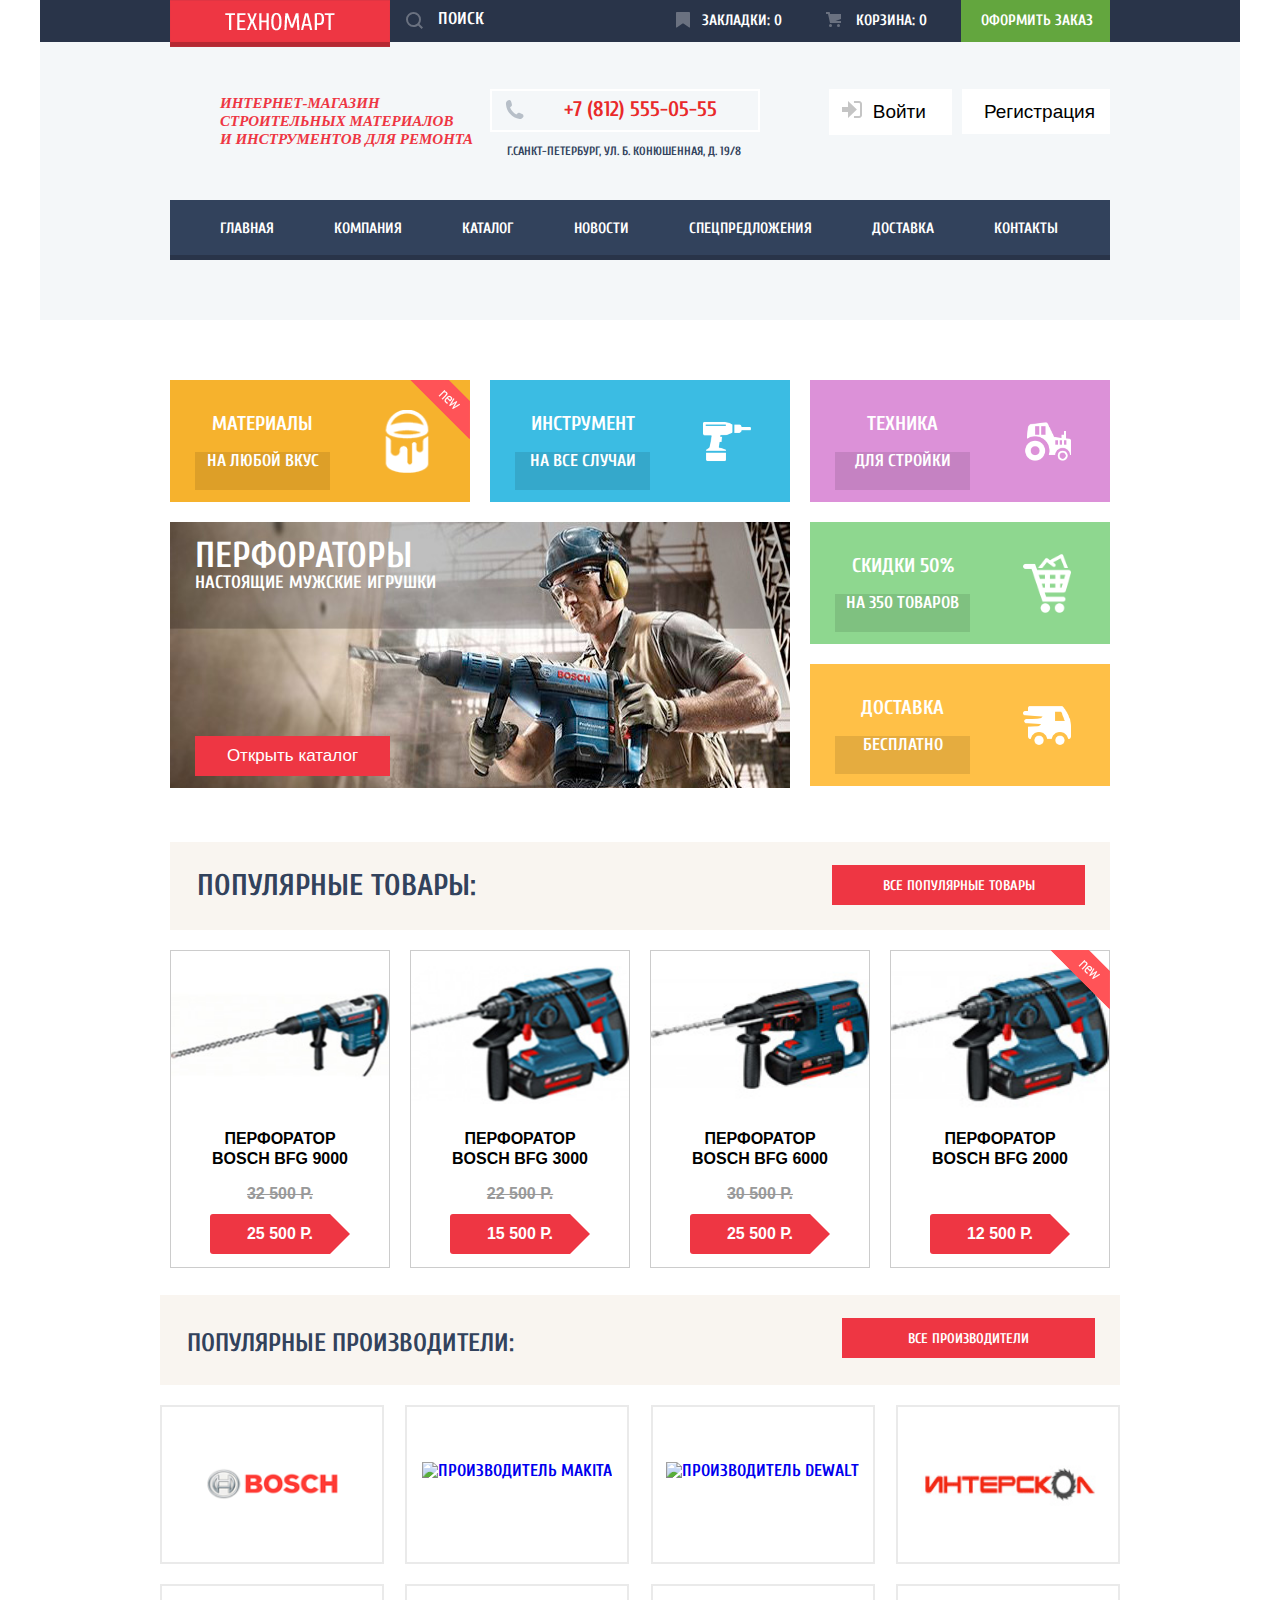
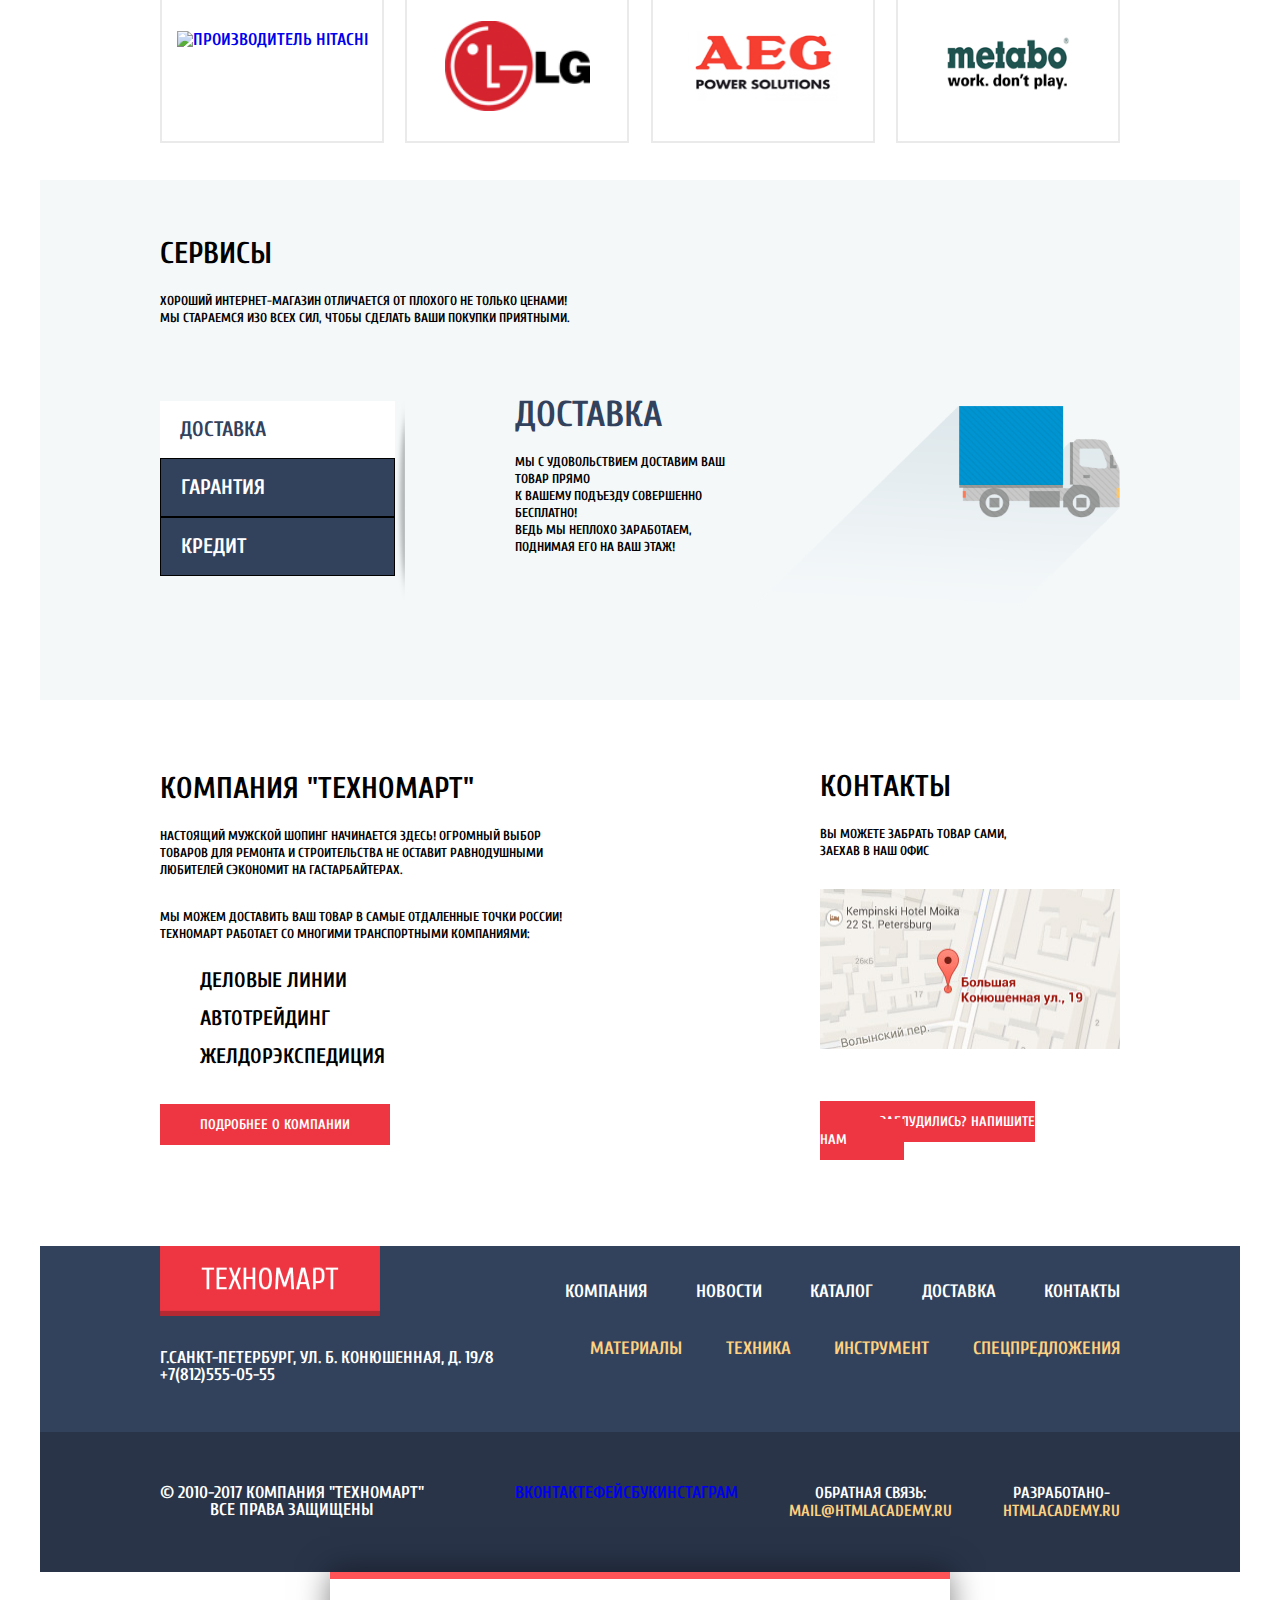
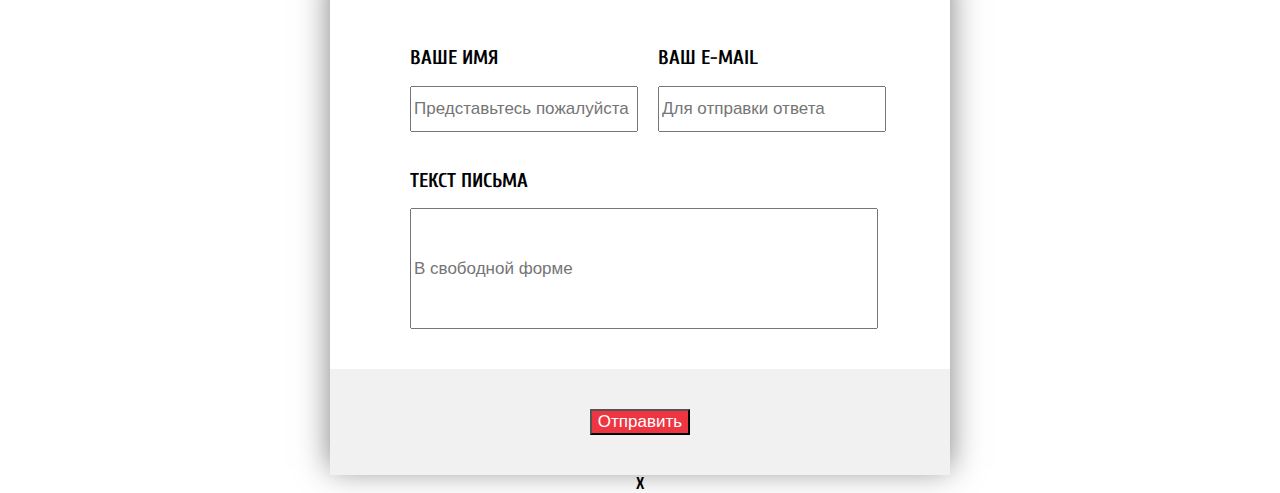
==== commit ce07176e: "выравнивание" ====
--- a/index.html
+++ b/index.html
@@ -4,6 +4,7 @@
     <meta charset="utf-8">
     <title>HTML Academy: Техномарт</title>
     <link href="https://fonts.googleapis.com/css?family=Cuprum:400,700&amp;subset=cyrillic" rel="stylesheet">
+
     <link href="css/normalize.css" rel="stylesheet">
     <link href="css/style.css" rel="stylesheet">
   </head>
@@ -28,20 +29,20 @@
     <li class="cart">
        <a href="cart.html"><svg class="icon-cart" xmlns="http://www.w3.org/2000/svg" width="15" height="15" viewBox="0 0 15 15"><circle fill="#ffffff" cx="4.5" cy="13.5" r="1.5"/>
            <circle fill="#ffffff" cx="12.5" cy="13.5" r="1.5"/><path fill="#ffffff" d="M15 2H4.07l-.422-2H0v2h2.031l1.985 9H15V9H9.441L15 6.951z"/>
-         </svg>Корзина</a></li>
+         </svg>Корзина: 0</a></li>
     <li class="buy"> <a href="buy.html">Оформить заказ</a></li>
   </ul></div>
   <div class="middle-nav"><section class="slogan">
-  <h3 class="slogan1">
+  <p class="slogan1">
 Интернет-магазин<br>
 строительных материалов<br>
-и инструментов для ремонта</h3>
+и инструментов для ремонта</p>
 </section>
 <section class="contacts">
 <h2 class="visually-hidden">Контакты</h2><div class="tel-num">
 <svg class="icon-phone" xmlns="http://www.w3.org/2000/svg" width="19" height="19" viewBox="0 0 19 19"><path fill="#B7BFC8" d="M15.572 18.985h-.941c-4.129-.488-7.157-2.408-9.359-4.864C3.062 11.66 1.318 8.492.978 4.228V3.084c.078-.774.459-1.304.898-1.757C2.425.766 3.25.044 4.002.019c.554-.018 1.5.38 1.879.899.329.446.504 1.339.656 2.003.154.671.505 1.643.408 2.289-.148 1.007-1.487 1.434-1.879 2.166 1.307 3.135 3.443 5.439 6.293 7.031.715-.392 1.346-1.572 2.332-1.595.359-.009.818.178 1.184.286.402.121.75.275 1.104.408.596.224 1.648.521 2.004 1.021.365.513.57 1.356.49 1.879-.164 1.041-1.879 2.197-2.901 2.579z"/></svg>
 <address class="telephone">
-+7(812)555-05-55</div>
++7 (812) 555-05-55</div>
 <div class="where">г.Санкт-Петербург, ул. Б. Конюшенная, д. 19/8</div></address>
 </section>
    <form class="login" method="get" action="login.html">
--- a/css/style.css
+++ b/css/style.css
@@ -34,12 +34,12 @@
   background-color: #f4f7f9;
   margin-bottom: 60px;
   min-height: 320px;
-  padding-bottom: 5px;
+  padding-bottom: 0px;
 }
 
 .upper-nav {
   background-color: #293449;
-  margin-bottom: 50px;
+  margin-bottom: 47px;
   width: 100%;
   max-height: 42px;
   display: flex;
@@ -48,9 +48,10 @@
 }
 
 .left-up {
+  width: 410px;
   flex-grow: 1;
   display: flex;
-  margin-left: 120px;
+  margin-left: 130px;
 }
 
 
@@ -58,32 +59,43 @@
   display: flex;
   margin: 0;
   opacity: 0.3;
-  padding: 10px;
+  padding-left: 16px;
+  padding-top: 12px;
 }
 
 .search {
+  width: 220px;
   display: flex;
   margin-top: 10px;
   margin-bottom: 10px;
   text-align: left;
+  padding-left: 15px;
 }
 
 .icon-bookmark {
   display: block;
   opacity: 0.3;
-  padding-right: 10px;
+  padding-right: 12px;
+  padding-left: 5px;
 }
 
 .icon-cart {
   display: block;
   opacity: 0.3;
-  padding-right: 10px;
+  padding-right: 15px;
+  padding-left: 22px;
 }
 
 .user-panel {
   flex-grow: 1;
   display: flex;
-  padding-left: 0;
+  padding-left: 20px;
+  padding-right: 0px;
+  margin-left: 0px;
+  margin-right: 130px;
+  list-style: none;
+  background-color: #293449;
+
 }
 
 .bookmark,
@@ -93,6 +105,34 @@
   display: flex;
   flex-grow: 1;
   align-self: center;
+  font-size: 15px;
+}
+
+.bookmark {
+  margin-left: 55px;
+  padding-right: 0px;
+}
+
+.cart {
+margin-left: 0px;
+}
+
+.buy {
+padding-left: 0px;
+padding-right: 0px;
+
+}
+
+
+.cart a {
+padding-left: 10px;
+padding-right: 32px;
+
+}
+
+.bookmark a {
+  padding-left: 11px;
+  padding-right: 11px;
 }
 
 .bookmark a,
@@ -101,9 +141,15 @@
   width: 100%;
   display: flex;
   flex-grow: 1;
-  padding: 12px;
-}
-
+  padding-top: 12px;
+  padding-bottom: 12px;
+}
+
+.buy a {
+  margin-left: 0px;
+  padding-left: 20px;
+  padding-right: 16px;
+}
 
 
 .main-header-logo:hover {
@@ -132,26 +178,28 @@
   opacity: 0.5;
 }
 
-.user-panel {
-  list-style: none;
-  background-color: #293449;
-  margin-right: 120px;
-  justify-content: space-between;
-}
+
 
 .site-navigation {
-  margin-left: 120px;
-  margin-right: 120px;
+  margin-left: 130px;
+  margin-right: 130px;
   margin-top: 0;
   margin-bottom: 60px;
+  padding-left: 0px;
+  padding-top: 20px;
+  padding-bottom: 17px;
   list-style: none;
   background-color: #32425c;
   display: flex;
   flex-grow: 1;
-  height: 60px;
-  justify-content: space-around;
   align-items: center;
   box-shadow: 0 5px #293449;
+  font-size: 15px;
+}
+
+.site-navigation li {
+  margin-left: 50px;
+  padding-right: 10px;
 }
 
 .site-navigation a {
@@ -189,8 +237,8 @@
   margin-right: 120px;
   display: flex;
   flex-grow: 1;
-  justify-content: space-between;
-  margin-bottom: 40px;
+
+  margin-bottom: 37px;
 }
 
 .login {
@@ -200,20 +248,37 @@
   color: #black;
   background: #f4f7f9;
   text-align: right;
+  margin-top: 0;
 }
 
 .login-button,
 .register {
+  font-size: 19px;
   border: 0;
-  padding: 12px;
+
 }
 
 .login-button {
+  margin-right: 5px;
+  padding-top: 10px;
+  padding-right: 26px;
+  padding-bottom: 12px;
+  padding-left: 5px;
+}
+
+.register {
+  padding-left: 22px;
+  padding-right: 15px;
+  padding-top: 12px;
+  padding-bottom: 11px;
   margin-right: 10px;
+
 }
 
 .icon-login {
-  padding-right: 15px;
+  margin-right: 5px;
+  padding-left: 8px;
+  padding-top: 2px;
 }
 
 .contacts {
@@ -223,26 +288,32 @@
 
 .icon-phone {
   display: block;
-  padding: 15px;
+  padding-left: 13px;
+  padding-right: 10px;
+  padding-top: 9px;
+  padding-bottom: 10px;
 }
 
 .telephone {
   display: block;
-  padding-top: 15px;
-  padding-left: 40px;
+  padding-left: 30px;
   padding-right: 40px;
-  align-self: baseline;
+  padding-top: 9px;
+  padding-bottom: 12px;
 }
 
 .tel-num {
 border: 2px solid #ffffff;
 display: flex;
-width: 270px;
+margin-right: 31px;
+margin-left: 12px;
 
 }
 
 .where {
-  padding-top: 8px;
+  padding-top: 10px;
+  margin-right: 50px;
+  font-size: 12px;
 }
 
 .slogan {
@@ -256,10 +327,15 @@
 }
 
 .slogan {
-  font-size: 16px;
+  font-size: 15px;
   font-style: italic;
   color: #ee3643;
   background-color: #f4f7f9;
+}
+
+.slogan p {
+  margin-top: 5px;
+  margin-bottom: 15px;
 }
 
 .slogan1 {
@@ -310,7 +386,12 @@
 .lkmz {
   display: flex;
   justify-content: space-between;
-}
+  padding-left: 20px;
+  padding-right: 30px;
+  padding-top: 14px;
+}
+
+
 
 .contacts {
       text-align: -webkit-right;
@@ -324,13 +405,14 @@
 }
 
 .where {
-  font-size: 14px;
+  font-size: 12px;
   color: #32425c;
 }
 
 .features-list {
-  margin-left: 120px;
-  margin-right: 120px;
+  margin-top: 17px;
+  margin-left: 130px;
+  margin-right: 130px;
   margin-bottom: 55px;
   padding-left: 0;
   display: flex;
@@ -384,16 +466,16 @@
 }
 
 .fim {
-  margin-right: 20px;
+
 }
 
 .feateres-item1 {
   position: relative;
   display: flex;
   /*margin-right: 50px;*/
-  margin-bottom: 20px;
+  margin  -bottom: 20px;
   width: 300px;
-  height: 125px;
+  height: 122px;
   background-color: #f6b22d;
   }
 
@@ -418,7 +500,7 @@
   /*margin-right: 20px;*/
   margin-bottom: 20px;
   width: 300px;
-  height: 125px;
+  height: 122px;
 }
 
 .feateres-item2 p {
@@ -442,7 +524,7 @@
   /*margin-right: 20px;*/
   margin-bottom: 20px;
   width: 300px;
-  height: 125px;
+  height: 122px;
   }
 
 .feateres-item3 a {
@@ -466,7 +548,7 @@
 /*  margin-right: 20px;*/
   margin-bottom: 20px;
   width: 300px;
-  height: 125px;
+  height: 122px;
 }
 
 .feateres-item4 a {
@@ -490,7 +572,7 @@
 /*  margin-right: 20px;*/
   margin-bottom: 20px;
   width: 300px;
-  height: 125px;
+  height: 122px;
 }
 
 .feateres-item5 a {
@@ -510,10 +592,10 @@
 }
 
 .slider1 {
-  margin-left: -340px;
-  margin-top: -345px;
+  margin-left: -320px;
+  margin-top: -339px;
   width:620px;
-  height:270px;
+  height:266px;
   background: url("../img/slider1.jpg") no-repeat;
   background-size: 620px 270px;
   text-align: left;
@@ -591,15 +673,22 @@
   }
 
   .popular {
-    margin-top: 55px;
-    margin-left: 120px;
-    margin-right: 120px;
-    height: 90px;
+    margin-top: 54px;
+    margin-left: 130px;
+    margin-right: 130px;
+
     background-color: #f9f5f0;
     color: #32425c;
     display: flex;
     flex-grow: 1;
     justify-content: space-between;
+  }
+
+  .popular h2 {
+    font-size: 30px;
+    padding-top: 35px;
+    padding-left: 27px;
+    margin: 0;
   }
 
   .popular1 {
@@ -615,11 +704,7 @@
 
   }
 
-  .popular h2 {
-    padding-top: 40px;
-    padding-left: 27px;
-    margin: 0;
-  }
+
 
   .popular1 h2 {
     padding-top: 40px;
@@ -632,16 +717,21 @@
     height: 40px;
     color: #ffffff;
     background-color: #ee3643;
-    margin: 25px;
+    margin-top: 23px;
+    margin-left: 25px;
+    margin-right: 25px;
+    margin-bottom: 25px;
   }
 
   .pop-b {
     width: 253px;
-    height: 40px;
+
+    font-size: 14px;
     text-align: center;
     padding-top: 12px;
-
-  }
+  }
+
+
 
   .most-popular {
     display: flex;
@@ -747,6 +837,7 @@
     margin-left: 130px;
     margin-right: 130px;
     margin-top: 20px;
+
     justify-content: space-between;
 }
 
@@ -758,12 +849,12 @@
 .catalog-items .row{
     margin-left:-20px;
 }
-.catalog-item{
+.catalog-item {
     position:relative;
     display:inline-block;
     width:218px;
     margin-left:20px;
-    margin-bottom:20px;
+    margin-bottom:27px;
     border:1px solid #ccc;
     line-height:20px;
     font-weight:bold;
@@ -852,7 +943,7 @@
     position:relative;
     width:80px;
     margin:10px auto;
-    margin-bottom:20px;
+    margin-bottom:13px;
     padding:10px 30px;
     color:white;
     background:#ee3643;
@@ -1314,11 +1405,29 @@
   color: #000000;
   border-top: 7px solid #ff5358;
   box-shadow: 0 0 30px rgba(0,0,0,0.5);
-
   }
 
   .mod-write-us h3 {
     text-align: left;
+  }
+
+  .modal-cart {
+    width: 620px;
+    height: 280px;
+    border-top: 7px solid #ff5358;
+    box-shadow: 0 0 30px rgba(0,0,0,0.5)
+  }
+
+  .gal {
+    display: flex;
+    padding-left: 80px;
+    margin-top: 48px;
+    padding-bottom: 23px;
+
+  }
+
+  .gal h2 {
+    margin-left: 30px;
   }
 
   .contact-mod {
@@ -1365,6 +1474,30 @@
   color: #ffffff;
 }--*/
 
+.main-header-cat {
+  margin: 0;
+}
+
+.cart-cat {
+  background-color: #ee3643;
+}
+
+.l-b-cat {
+  margin-right: 0;
+  padding-right: 0;
+  margin-left: auto;
+  display: flex;
+  font-size: 19px;
+}
+
+.icon-user {
+  padding-right: 10px;
+}
+
+.icon-login-cat {
+  padding-left: 10px;
+}
+
 .buy {
   background-color: #63a63e;
   color: #ffffff;
@@ -1374,63 +1507,183 @@
   list-style: none;
   background-color: #ffffff;
   color: #000000;
+  display: flex;
+  padding-left: 0;
+  margin-left: 120px;
+}
+
+.home-cat {
+  margin-left: -20px;
+}
+
+.breadcrumbs li {
+  padding-left: 20px;
+  padding-right: 20px;
+}
+
+.home-cat {
+  padding-left: 0;
 }
 
 .perforators {
   background-color: #f2f6f8;
+  padding-top: 30px;
+  padding-bottom: 30px;
+  text-align: left;
+  margin-left: 120px;
+  margin-right: 120px;
 }
 
 .perforators h2 {
   font-size: 30px;
   color: #32425c;
+  padding: 0;
+  margin-top: 0;
+  margin-bottom: 0;
+  margin-left: 30px;
 }
 
 .filter-in {
   background-color: #f7f3ec;
+  padding-top: 15px;
+  padding-bottom: 15px;
+  margin-left: 120px;
+  margin-right: 850px;
+  text-align: left;
+  margin-top: 20px;
+
 }
 
 .filter-in h3 {
+  margin-left: 15px;
   font-size: 13px;
   color: #000000;
+  margin-bottom: 0;
+  margin-top: 0;
+}
+
+.sortby {
+  background-color: #f7f3ec;
+  padding-top: 15px;
+  padding-bottom: 0;
+  margin-left: 370px;
+  margin-right: 120px;
+  margin-top: -47px;
+
 }
 
 .price-in {
   background-color: #ffffff;
   color: #000000;
   font-size: 17px;
+  text-align: left;
+  margin-left: 120px;
+  margin-top: 20px;
 }
 
 .range {
   background-color: #f7f3ec;
+  margin-left: 120px;
+  margin-top: 20px;
+  margin-right: 850px;
+  padding-top: 30px;
+  padding-bottom: 30px;
 }
 
 .min-sum {
   background-color: #f7f3ec;
   color: #000000;
-  margin-top: 20px;
+  margin-top: 10px;
+  margin-left: 0;
+  padding-top: 10px;
+  padding-bottom: 10px;
+  padding-left: 50px;
+  padding-right: 50px;
+  margin-bottom: 30px;
 }
 
 .pro {
   background-color: #ffffff;
   color: #000000;
+  margin-top: 10px;
+  margin-left: 10px;
+  margin-right: 10px;
+
+}
+
+.max-sum {
+  background-color: #f7f3ec;
+  color: #000000;
+  margin-top: 10px;
+  margin-left: 0;
+  margin-bottom: 30px;
+  padding-top: 10px;
+  padding-left: 25px;
+  padding-right: 25px;
+}
+
+.description-range {
+  display: flex;
+  margin-left: 120px;
+  margin-right: 850px;
+  border-bottom: 1px solid #ccc;
 }
 
 .manufacturers-in {
   background-color: #ffffff;
   color: #000000;
+  margin-left: 120px;
+  margin-right: 850px;
+  margin-top: 25px;
+  text-align: left;
+  margin-bottom: 20px;
+  border-bottom: 1px solid #ccc;
+}
+
+.manufacturers-in fieldset {
+  border: none;
+  margin: 0;
+  padding: 0;
+
 }
 
 .manufacturers {
   list-style: none;
+  text-align: left;
+  padding-left: 0;
+}
+
+.manufacturers li {
+  margin-bottom: 15px;
 }
 
 .power-in {
   background-color: #ffffff;
   color: #000000;
+  text-align: left;
+  margin-left: 120px;
+  margin-right: 850px;
+  }
+
+.power-in fieldset {
+  border: none;
+  margin: 0;
+  padding: 0;
 }
 
 .power {
   list-style: none;
+  text-align: left;
+  padding-left: 0;
+}
+
+.power li {
+  margin-bottom: 15px;
+}
+
+.show {
+  margin-right: 870px;
+  margin-top: 55px;
 }
 
 .filter-button-button {
@@ -1439,17 +1692,36 @@
 }
 
 .search-param {
-  background-color: #ffffff;
-  color: #000000;
+  background-color: #f7f3ec;
+  color: #000000;
+
+
+}
+
+.search-param fieldset {
+  border: none;
+  text-align: left;
+  padding-bottom: 0;
+  padding-right: 0;
 }
 
 .filter2 {
   list-style: none;
+  display: flex;
+  margin-bottom: 2px;
+  margin-top: -22px;
+  margin-left: 118px;
 }
 
 .filter-option2 {
   border-bottom: 2px dashed #ee3643;
   opacity: 0.3;
+  margin-left: 70px;
+}
+
+.but-cat {
+  display: flex;
+  margin-left: 30px;
 }
 
 .filter-option2:hover {
@@ -1463,6 +1735,12 @@
   opacity: 1;
 }
 
+.width-catalog {
+  margin-left: 240px;
+  margin-top: -605px;
+  color: #000000;
+}
+
 .pagination-item {
   background-color: #ffffff;
   color: #000000;
@@ -1476,6 +1754,19 @@
 
 .pagination-list {
   list-style: none;
+  display: flex;
+  padding: 0;
+  margin-left: 130px;
+  margin-top: 35px;
+}
+
+.pagination-list li {
+  margin-right: 10px;
+  padding-left: 15px;
+  padding-right: 15px;
+  padding-top: 10px;
+  padding-bottom: 10px;
+
 }
 
 .pagination-item:hover {
@@ -1490,6 +1781,24 @@
   border: 2px solid #ee3643;
 }
 
+.description {
+  background-color: #f2f6f8;
+  text-align: left;
+  margin-left: -240px;
+  padding-left: 120px;
+  padding-right: 120px;
+  padding-top: 35px;
+  padding-bottom: 75px;
+}
+
+.description p {
+  font-size: 13px;
+}
+
+.upper-footer-cat {
+  margin-top: 0;
+}
+
 .modal-cart h2 {
   font-size: 30px;
   color: #000000;
@@ -1499,14 +1808,27 @@
   background-color: #ee3643;
   color: #ffffff;
   font-size: 14px;
+  padding-left: 50px;
+  padding-right: 50px;
+  padding-top: 10px;
+  padding-bottom: 10px;
+  margin-left: 0;
+  margin-right: 10px;
+
 }
 
 .continue-choose {
   background-color: #ffffff;
   color: #000000;
   font-size: 14px;
+  padding-right: 40px;
+  padding-left: 40px;
+  padding-top: 10px;
+  padding-bottom: 10px;
 }
 
 .button-mod {
   background-color: #f1f1f1;
-}
+  padding-left: 80px;
+  padding-right: 80px;
+}
